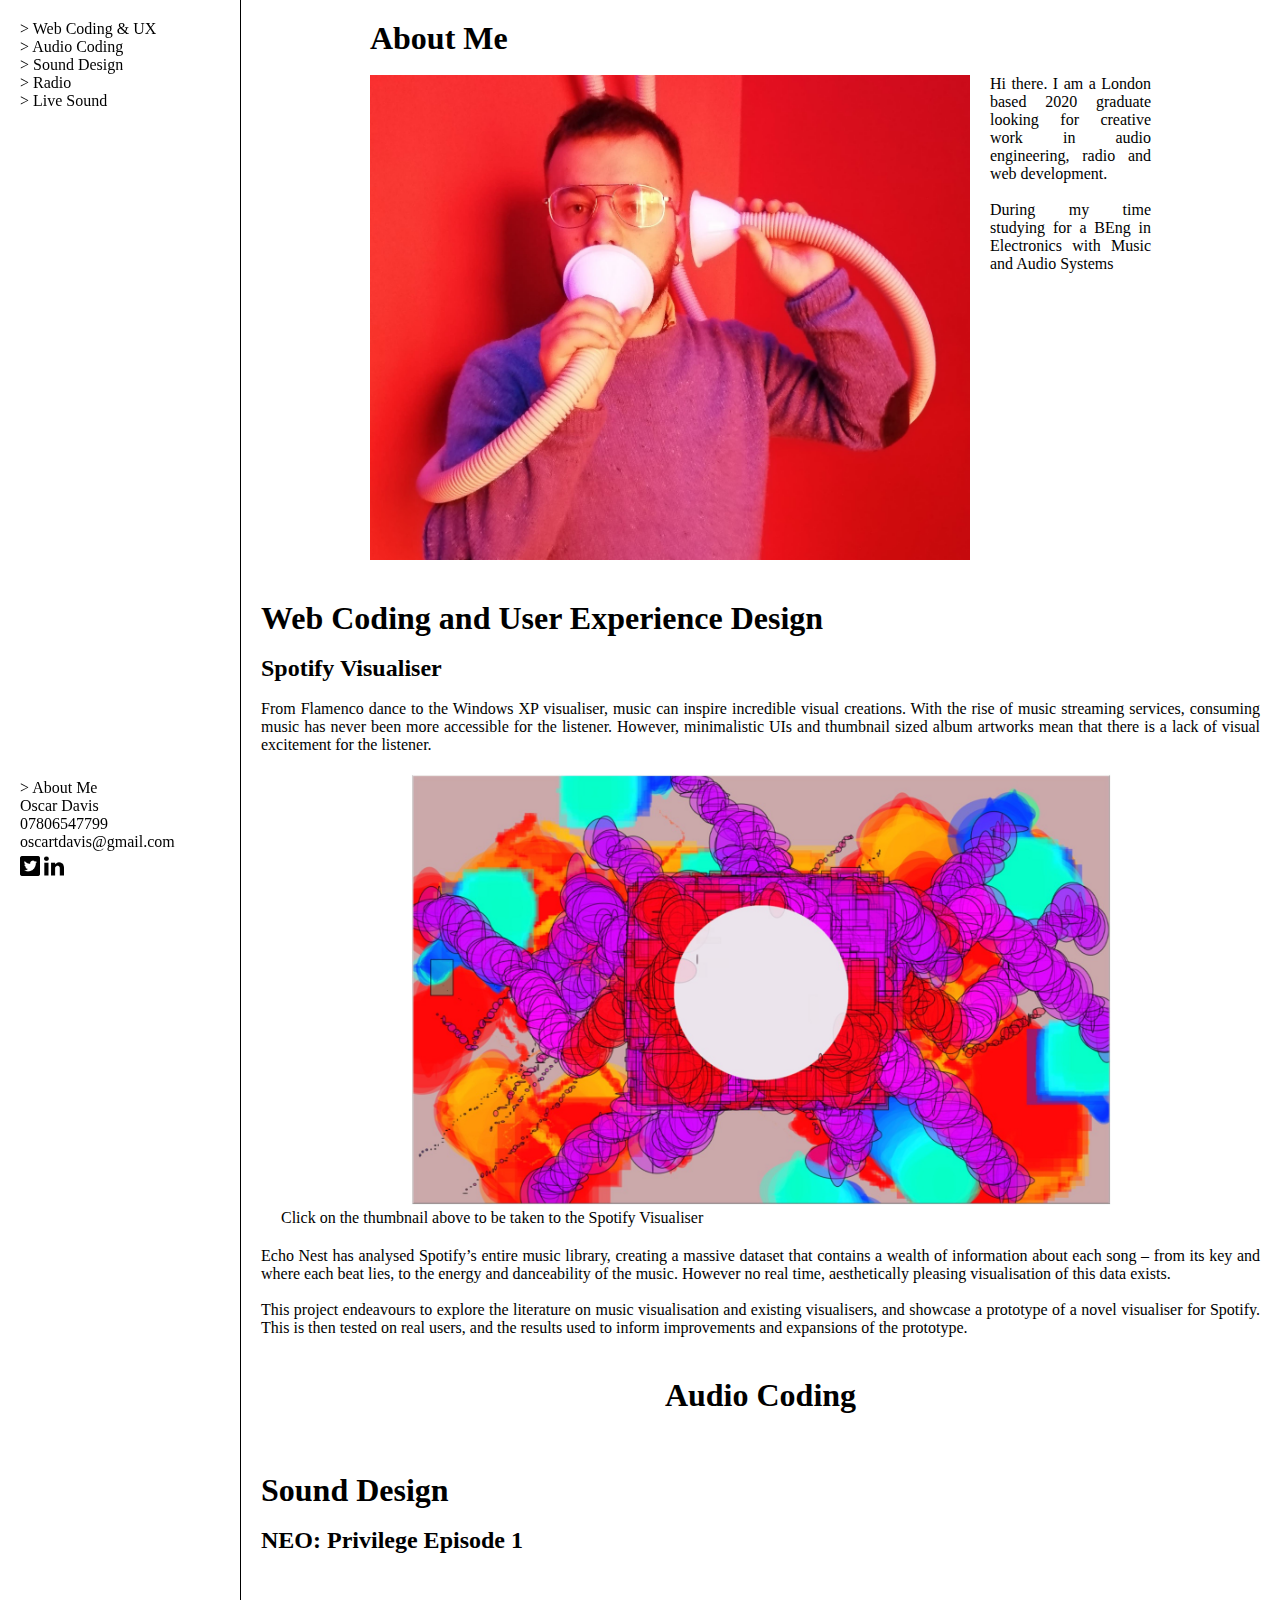
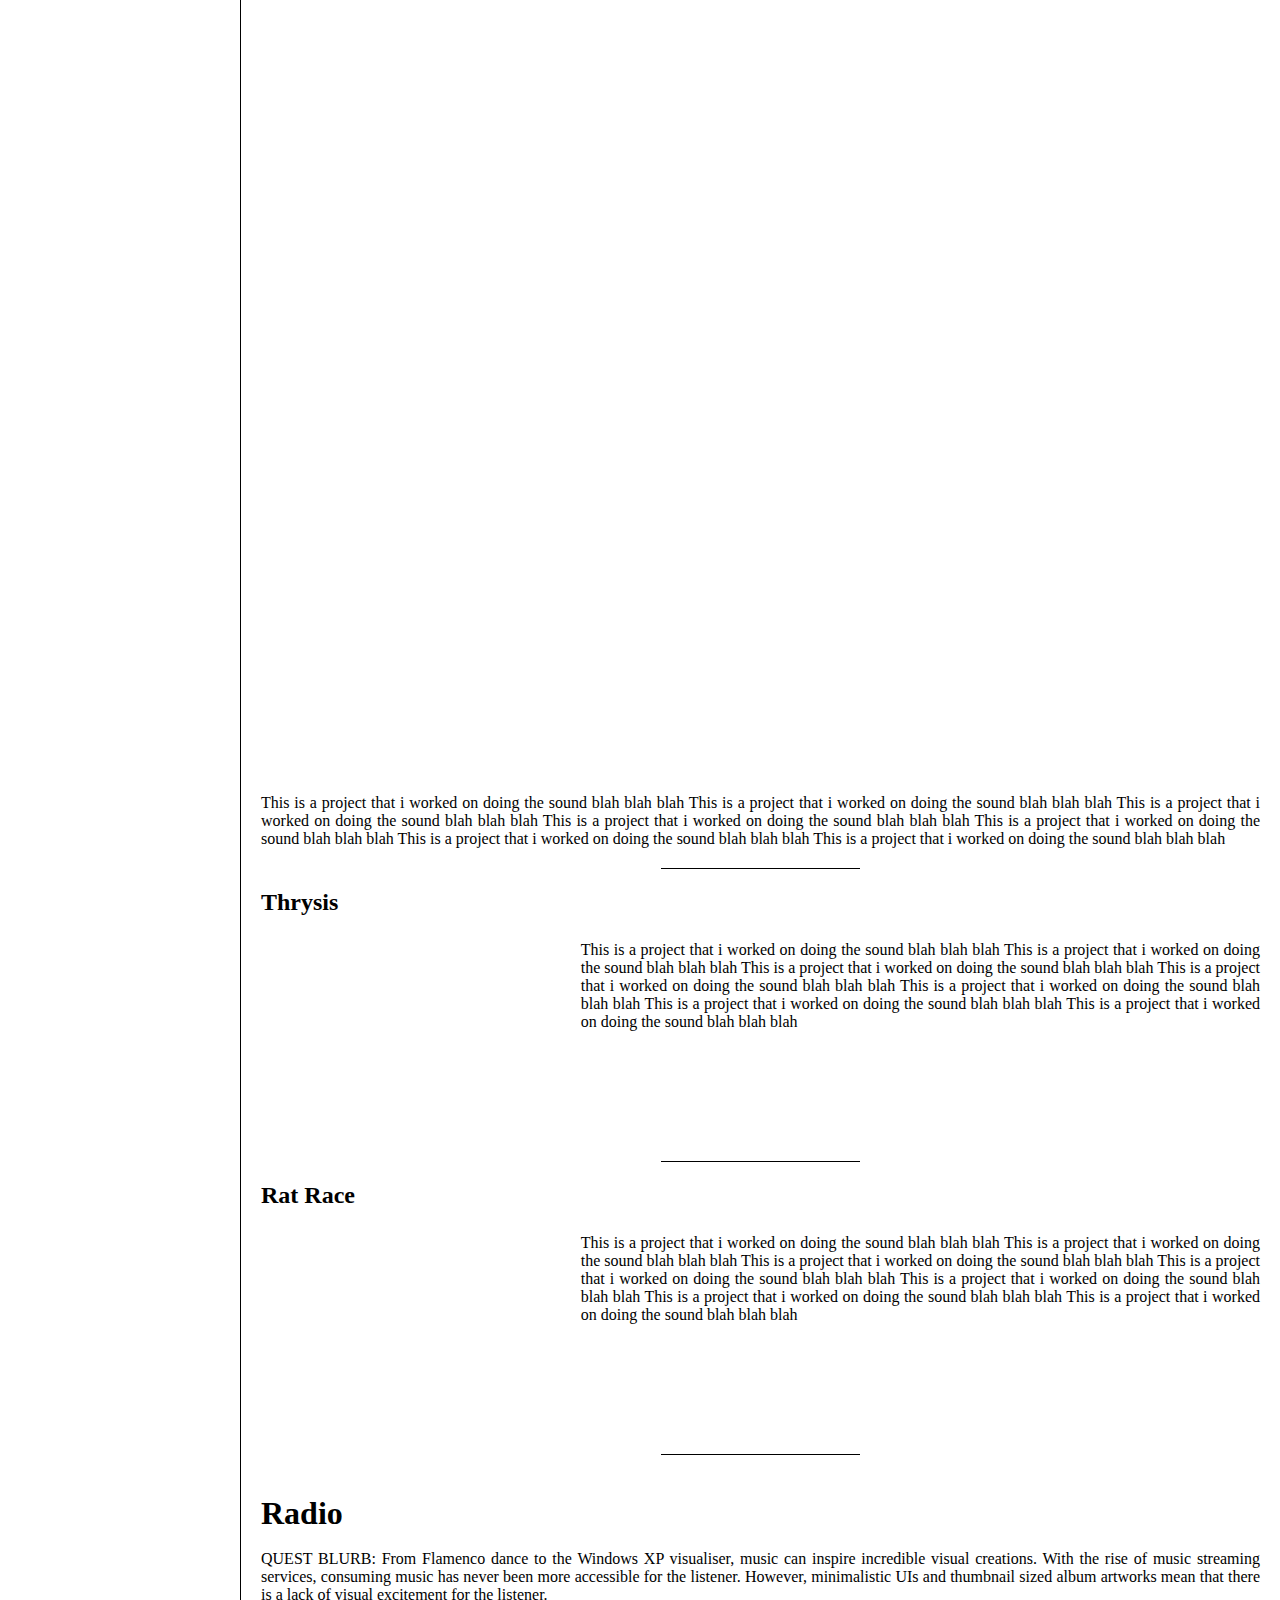
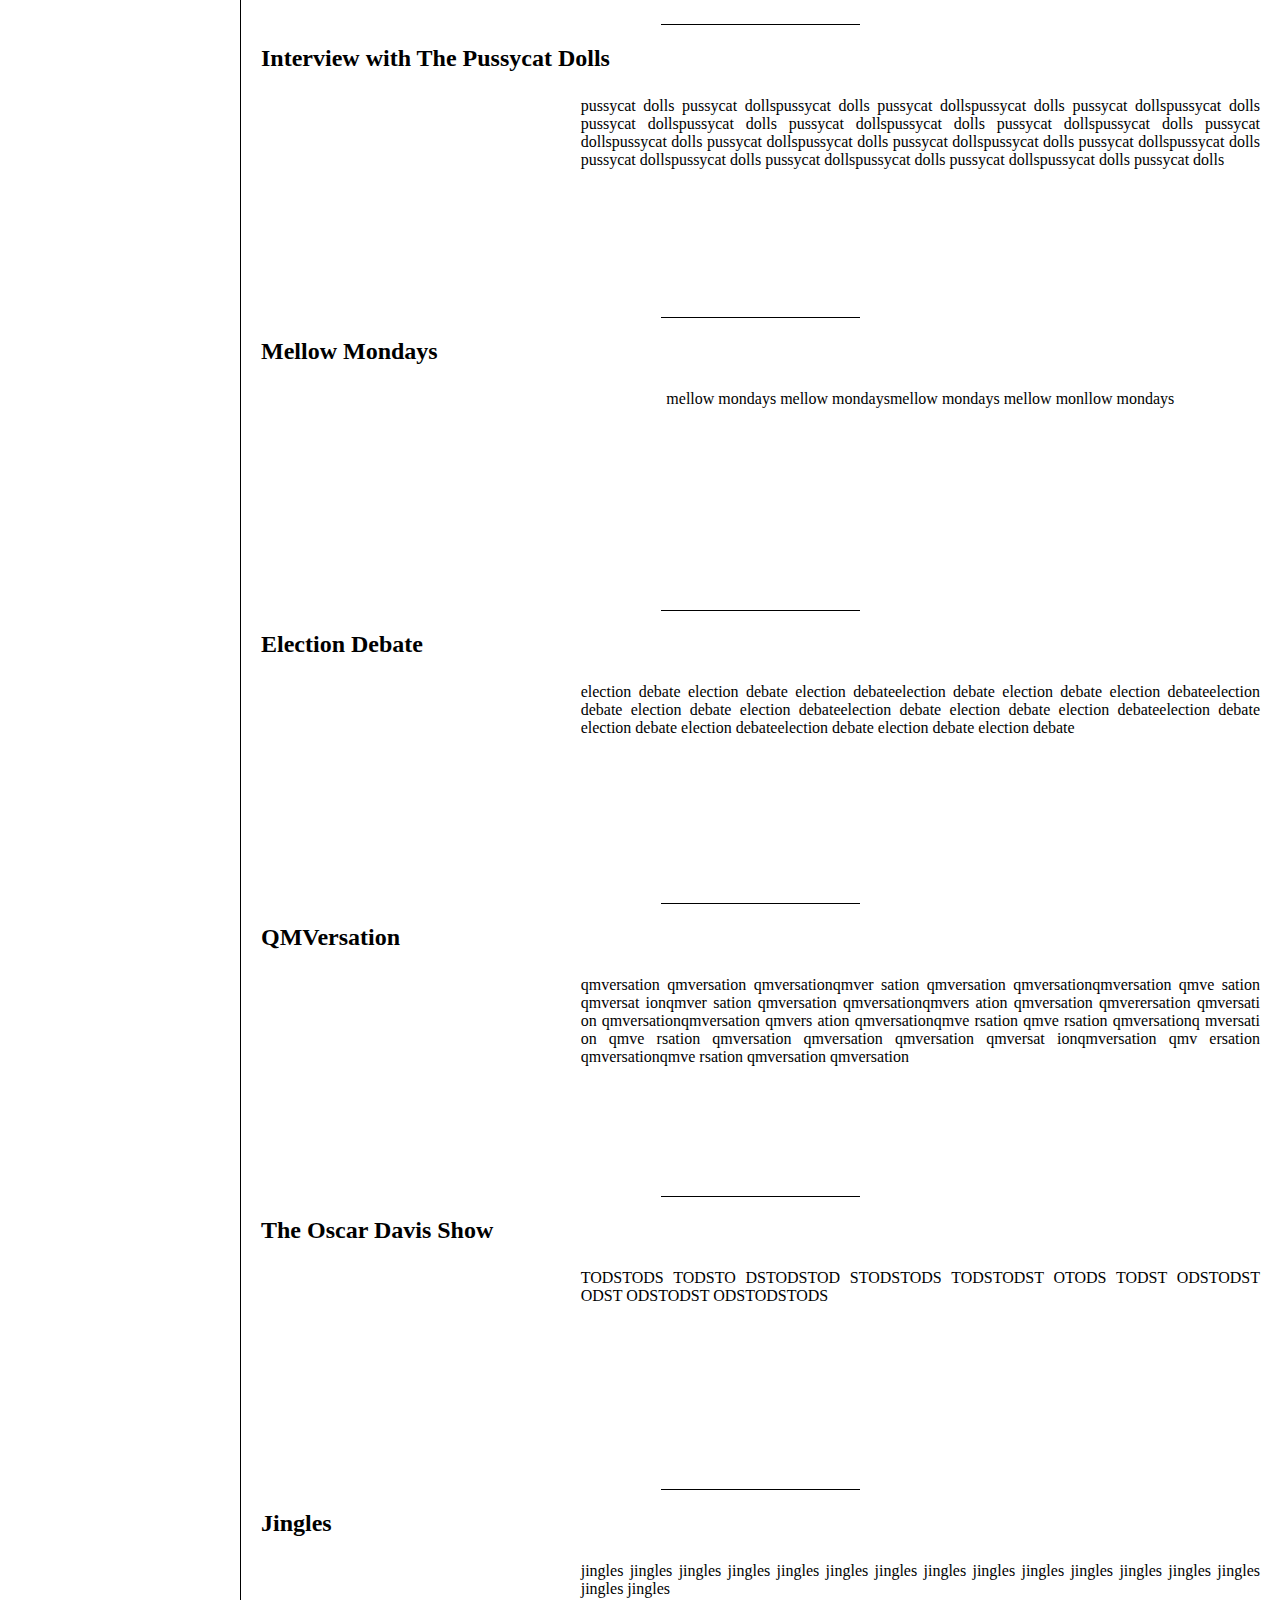
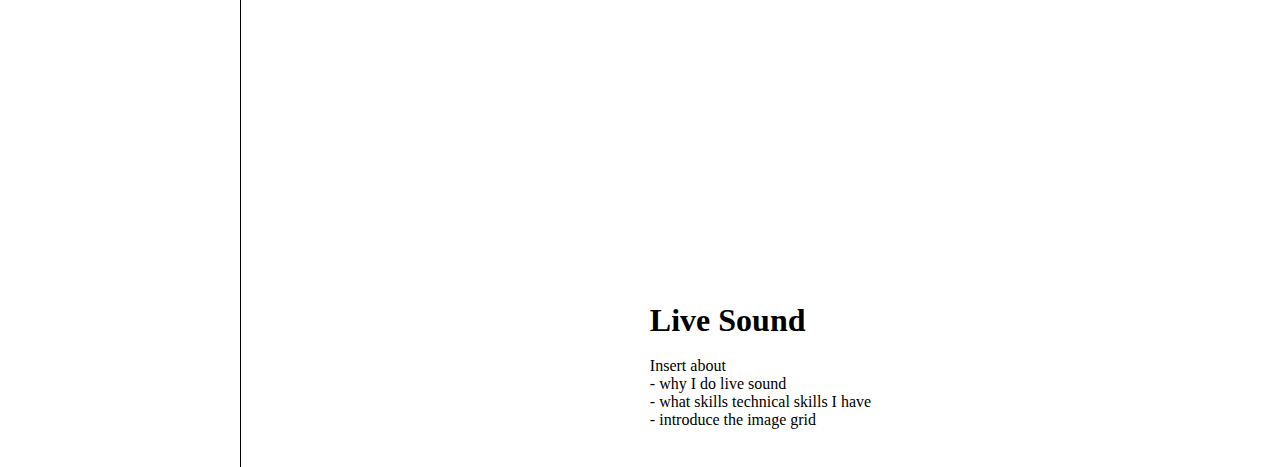
==== index.html @ bf57b262 "sound design page structure and links der" ====
<!DOCTYPE html>
<html>
    <head>
        <meta charset="utf-8">
        <title>oscardavis.co.uk</title>
        <link rel="stylesheet" href="index.css">
        <link rel="shortcut icon" type="image/png" href="resources/faceBW.png"/>
        <script src="index.js" type="module" charset="utf-8"></script>
        <script src="https://code.jquery.com/jquery-3.5.1.slim.min.js" integrity="sha256-4+XzXVhsDmqanXGHaHvgh1gMQKX40OUvDEBTu8JcmNs=" crossorigin="anonymous"></script>
    </head>
    <body>
      <div id="bodyGrid">
        <div id="menuContainer">
          <div id="menu">
              <a id="webLink" class="menuText" href="#web">> Web Coding & UX</a><br>
              <a id="audioLink" class="menuText" href="#audio">> Audio Coding<a><br>
              <a id="soundLink" class="menuText" href="#sound">> Sound Design</a><br>
              <a id="radioLink" class="menuText" href="#radio">> Radio</a><br>
              <a id="liveLink" class="menuText" href="#live">> Live Sound</a><br>
          </div>
          <div id="footer">
            <a id="aboutLink" class="menuText" href="#about">> About Me<a><br>
            <p>Oscar Davis</p>
            <p>07806547799</p>
            <p>oscartdavis@gmail.com</p>
            <a href="https://twitter.com/_ogmog" target="_blank"><img class="logo" src="/resources/companyLogo/twitter.png" width="20px"></a>
            <a href="https://www.linkedin.com/in/oscar-davis-9b4aa167" target="_blank"><img class="logo" src="/resources/companyLogo/linkedin.png" width="20px"></a>
          </div>
        </div>
        <div id="pageGrid">
          <div id="about" class="content">
            <h3>About Me</h3><br>
              <img src="/resources/pictureOfMe.jpg" title="A photo of Oscar" alt="a photo of Oscar" id="mePic" class="contentPic" width="600px">
              <p>Hi there. I am a London based 2020 graduate looking for creative work in audio engineering, radio and web development.</p><br>
              <p>During my time studying for a BEng in Electronics with Music and Audio Systems </p>
          </div>
          <div id="web" class="content"></p>
            <h3 class="heading">Web Coding and User Experience Design</h3><br>
            <h2 class="heading">Spotify Visualiser</h2><br>
            <p>
              From Flamenco dance to the Windows XP visualiser, music can inspire incredible visual creations. With the rise of music streaming services, consuming music has never been more accessible for the listener. However, minimalistic UIs and thumbnail sized album artworks mean that there is a lack of visual excitement for the listener.
            </p>
              <div class="picContainer">
                <a href="http://spotvis.herokuapp.com/"><img src="/resources/spotify/movingColours.jpg" alt="" width="700"></a>
                <br>
                <p>Click on the thumbnail above to be taken to the Spotify Visualiser</p>
              </div>
            <p>
              Echo Nest has analysed Spotify’s entire music library, creating a massive dataset that contains a wealth of information about each song – from its key and where each beat lies, to the energy and danceability of the music.  However no real time, aesthetically pleasing visualisation of this data exists.
              <br>
              <br>
              This project endeavours to explore the literature on music visualisation and existing visualisers, and showcase a prototype of a novel visualiser for Spotify. This is then tested on real users, and the results used to inform improvements and expansions of the prototype.
            </p>
          </div>
          <div id="audio" class="content"></p>
            <h3 class="heading">Audio Coding</h3><br>
          </div>
          <div id="sound" class="content"></p>
              <h3 class="heading">Sound Design</h3><br>
              <div class="soundGrid">
              <h2>NEO: Privilege Episode 1</h2><br>
              <iframe class="youtube span2" width="100%" src="https://www.youtube.com/embed/lxoxSGRCQzE?controls=0" frameborder="0" allow="accelerometer; autoplay; encrypted-media; gyroscope; picture-in-picture" allowfullscreen></iframe>
              <p class="span2">This is a project that i worked on doing the sound blah blah blah This is a project that i worked on doing the sound blah blah blah This is a project that i worked on doing the sound blah blah blah This is a project that i worked on doing the sound blah blah blah This is a project that i worked on doing the sound blah blah blah This is a project that i worked on doing the sound blah blah blah This is a project that i worked on doing the sound blah blah blah </p>
              <hr class="span2">
                <h2 class="span2">Thrysis</h2>
                <iframe width="100%" height="300" scrolling="no" frameborder="no" allow="autoplay" src="https://w.soundcloud.com/player/?url=https%3A//api.soundcloud.com/tracks/590538084&color=%23201b1b&auto_play=false&hide_related=false&show_comments=true&show_user=true&show_reposts=false&show_teaser=true&visual=true"></iframe>
                <p>This is a project that i worked on doing the sound blah blah blah This is a project that i worked on doing the sound blah blah blah This is a project that i worked on doing the sound blah blah blah This is a project that i worked on doing the sound blah blah blah This is a project that i worked on doing the sound blah blah blah This is a project that i worked on doing the sound blah blah blah This is a project that i worked on doing the sound blah blah blah </p>
                <hr class="span2">
                <h2 class="span2">Rat Race</h2>
                <iframe width="100%" height="300" scrolling="no" frameborder="no" allow="autoplay" src="https://w.soundcloud.com/player/?url=https%3A//api.soundcloud.com/tracks/726263074&color=%23201b1b&auto_play=false&hide_related=false&show_comments=true&show_user=true&show_reposts=false&show_teaser=true&visual=true"></iframe>
                <p>This is a project that i worked on doing the sound blah blah blah This is a project that i worked on doing the sound blah blah blah This is a project that i worked on doing the sound blah blah blah This is a project that i worked on doing the sound blah blah blah This is a project that i worked on doing the sound blah blah blah This is a project that i worked on doing the sound blah blah blah This is a project that i worked on doing the sound blah blah blah </p>
                <hr class="span2">
              </div>
          </div>
          <div id="radio" class="content"></p>
            <h3 class="heading">Radio</h3><br>
            <div class="radioGrid">
              <p class="span2">QUEST BLURB: From Flamenco dance to the Windows XP visualiser, music can inspire incredible visual creations. With the rise of music streaming services, consuming music has never been more accessible for the listener. However, minimalistic UIs and thumbnail sized album artworks mean that there is a lack of visual excitement for the listener.</p>
              <hr class="span2">
              <h2 class="span2">Interview with The Pussycat Dolls</h2>
                <iframe width="100%" height="300" scrolling="no" frameborder="no" allow="autoplay" src="https://w.soundcloud.com/player/?url=https%3A//api.soundcloud.com/tracks/766887373&color=%23201b1b&hide_related=true&show_comments=false&show_user=true&show_reposts=false&show_teaser=false&visual=true"></iframe>
                <p>pussycat dolls pussycat dollspussycat dolls pussycat dollspussycat dolls pussycat dollspussycat dolls pussycat dollspussycat dolls pussycat dollspussycat dolls pussycat dollspussycat dolls pussycat dollspussycat dolls pussycat dollspussycat dolls pussycat dollspussycat dolls pussycat dollspussycat dolls pussycat dollspussycat dolls pussycat dollspussycat dolls pussycat dollspussycat dolls pussycat dolls</p>
                <hr class="span2">
              <h2 class="span2">Mellow Mondays</h2>
                <iframe width="100%"  src="https://www.mixcloud.com/widget/iframe/?light=1&feed=%2Fogmog%2Fmellow-mondays-episode-3-alegrias%2F" frameborder="0" ></iframe>
                <p>mellow mondays mellow mondaysmellow mondays mellow monllow mondays</p>
                <hr class="span2">
              <h2 class="span2">Election Debate</h2>
                <iframe width="100%"  src="https://www.mixcloud.com/widget/iframe/?light=1&feed=%2Fogmog%2Fstudent-election-debate-041219%2F" frameborder="0" ></iframe>
                <p>election debate election debate election debateelection debate election debate election debateelection debate election debate election debateelection debate election debate election debateelection debate election debate election debateelection debate election debate election debate</p>
                <hr class="span2">
              <h2 class="span2">QMVersation</h2>
                <iframe src="https://open.spotify.com/embed-podcast/episode/2Lqz84UftRG4Z3lVnRrT8j" width="100%" height="200px" frameborder="0" allowtransparency="true" allow="encrypted-media"></iframe>
                <p>qmversation qmversation qmversationqmver sation qmversation qmversationqmversation qmve sation qmversat ionqmver sation qmversation qmversationqmvers ation qmversation qmverersation qmversati  on qmversationqmversation qmvers ation qmversationqmve rsation qmve rsation qmversationq mversati on qmve rsation qmversation qmversation qmversation qmversat ionqmversation qmv ersation qmversationqmve rsation qmversation qmversation</p>
                <hr class="span2">
              <h2 class="span2">The Oscar Davis Show</h2>
                <iframe width="100%" height="400" src="https://www.mixcloud.com/widget/iframe/?light=1&feed=%2Fogmog%2Fthe-oscar-davis-show-episode-1-011018%2F" frameborder="0" ></iframe>
                <p>TODSTODS TODSTO DSTODSTOD STODSTODS TODSTODST OTODS TODST ODSTODST ODST ODSTODST ODSTODSTODS</p>
                <hr class="span2">
              <h2 class="span2">Jingles</h2>
                <iframe width="100%" height="300" scrolling="no" frameborder="no" allow="autoplay" src="https://w.soundcloud.com/player/?url=https%3A//api.soundcloud.com/playlists/956255965&color=%23201b1b&auto_play=false&hide_related=false&show_comments=true&show_user=true&show_reposts=false&show_teaser=true&visual=true"></iframe>
                <p>jingles jingles jingles jingles jingles jingles jingles jingles jingles jingles jingles jingles jingles jingles jingles jingles</p>
            </div>
          </div>
          <div id="live" class="content"></p>
            <h3 class="heading">Live Sound</h3><br>
            <p>Insert about <br>- why I do live sound <br>- what skills technical skills I have <br>- introduce the image grid</p><br>
            <div id="imgGrid">
            </div>
          </div>
        </div>
      </div>
    </body>
</html>
---- index.css ----
/*   structural bits   */
*{
    margin: 0px auto;
    font-family: "Lucida Console", monaco;
}
html, body{
    scroll-behavior: smooth;
    transition: 5s;
}
#bodyGrid{
  display: grid;
  grid-template-columns: auto auto  ;
  grid-template-rows: auto;
}
#pageGrid{
  display: grid;
  grid-template-columns: auto;
  grid-template-rows: auto;
}
hr{
  width: 20%;
  background-color: #000000;
  border: 0 none;
  height: 1px;
}
h3{
  font-size: 24pt;
  font-weight:900;
}
h2{
  text-align: left !important;
  margin: 0px !important;
}
p{
  text-align: justify;
}
iframe{
  height: 100%;
}
.menuText{
  color: black;
  text-decoration: none;
}
.menuText:hover{
  color:white;
}
#menuContainer{
  width: 240px;
  grid-row: span 2;
  border-right-style: solid;
  border-width: 1px;
}
#menu{
  position: fixed;
  left: 0px !important;
  margin: 10px !important;
  padding: 10px !important;
}
#footer{
  position: fixed;
  left: 0px !important;
  bottom: 0px !important;
  margin: 10px !important;
  padding: 10px !important;
}
.youtube{
  min-height: 800px;
  margin-bottom: 20px;
}
.content{
  padding: 20px;
}
.aboutGrid{
  display: grid;
  grid-template-columns: auto auto;
  grid-template-rows: auto auto auto;
  grid-gap: 20px;
}
.radioGrid{
  display: grid;
  grid-template-columns: 30% auto;
  grid-template-rows: auto auto 32px 200px auto 32px 200px auto 32px 200px auto 32px 200px auto 32px 200px auto 32px 300px;
  grid-gap: 20px;
}
.soundGrid{
  display: grid;
  grid-template-columns: 30% auto;
  grid-template-rows: auto 800px auto auto 32px 200px auto 32px 200px auto;
  grid-gap: 20px;
}
.span2{
    grid-column: span 2;
}
.contentPic{
  float: left;
  padding-right: 20px;
}
#mePic{
  float: left;
}
#imgGrid{
  display: grid;
  grid-template-columns: auto auto auto;
  grid-template-rows: auto;
  grid-gap: 10px;
}
img{
  max-width: 100%;
}
img:hover{

}
.landscape{
  grid-column: span 2;
}
.portrait{
}
.logo{
  margin-top: 5px;
}
.picContainer{
  text-align: center;
  margin: 20px;
}
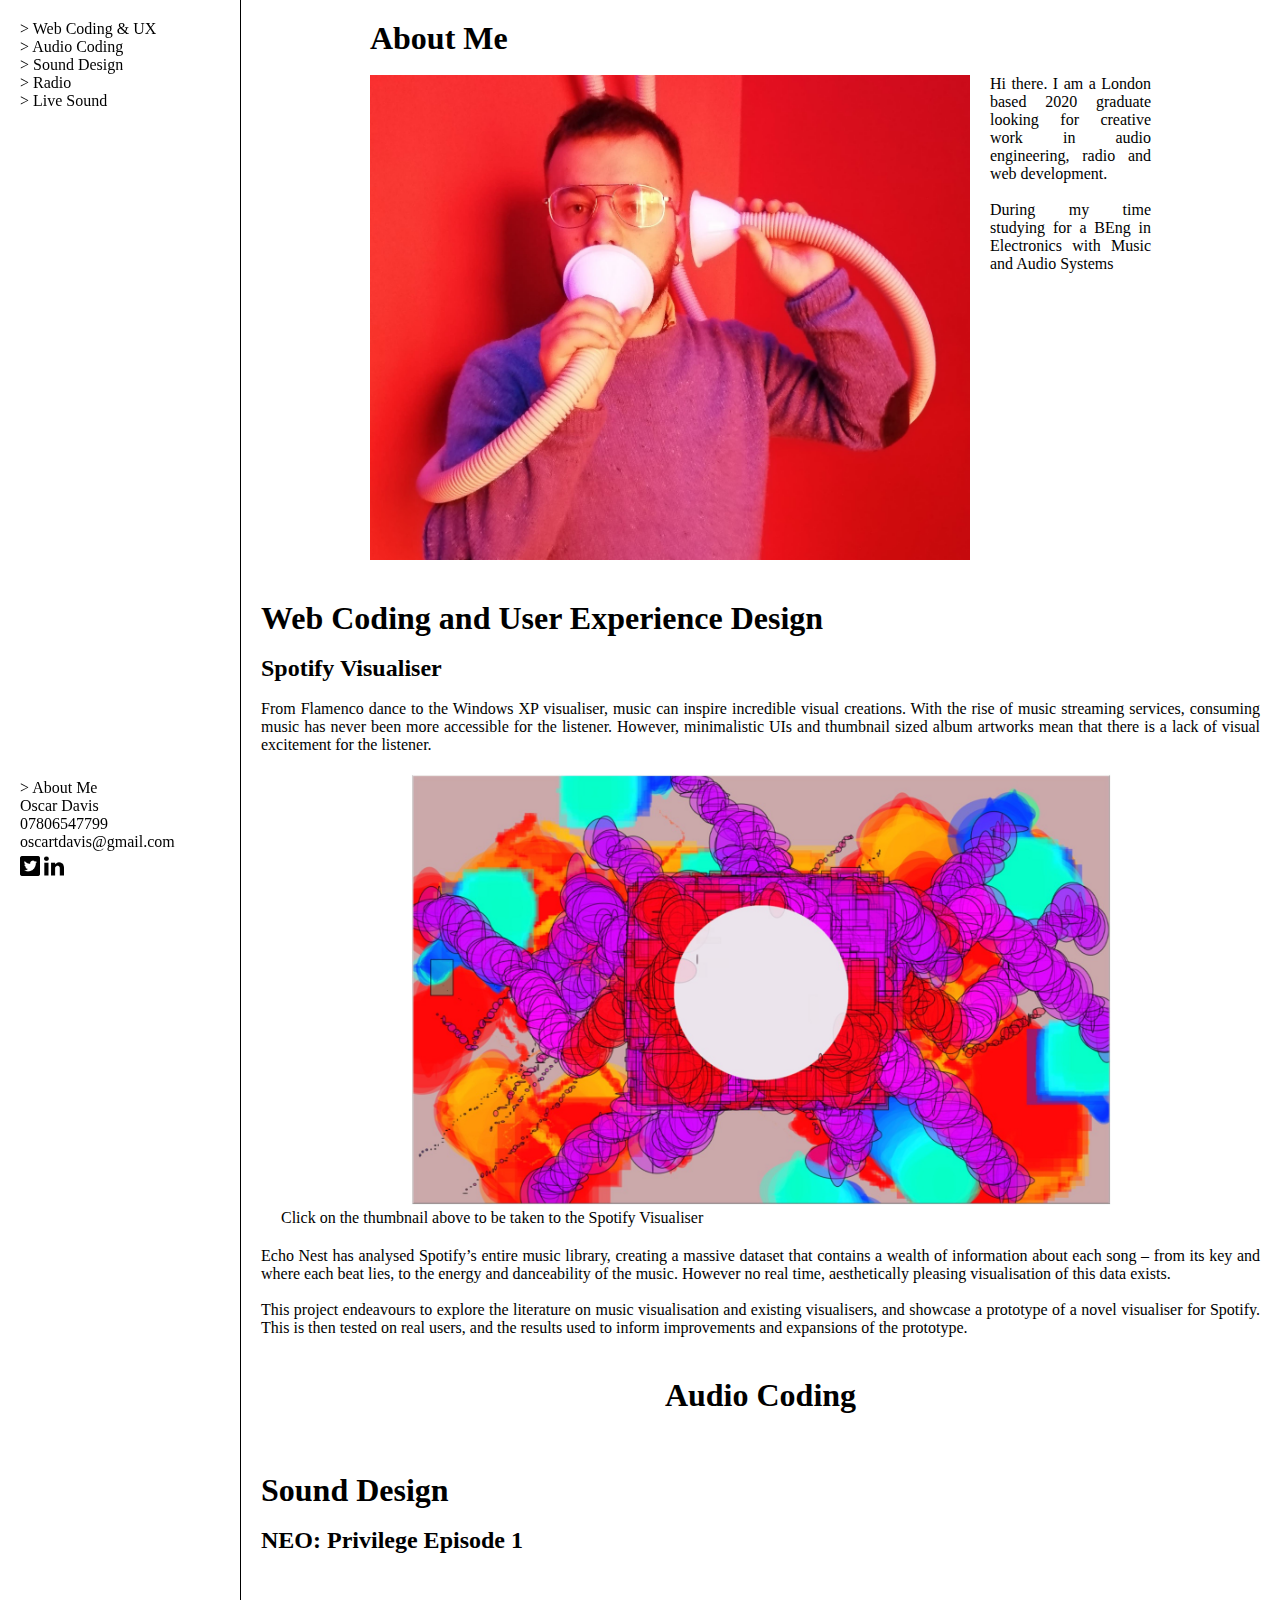
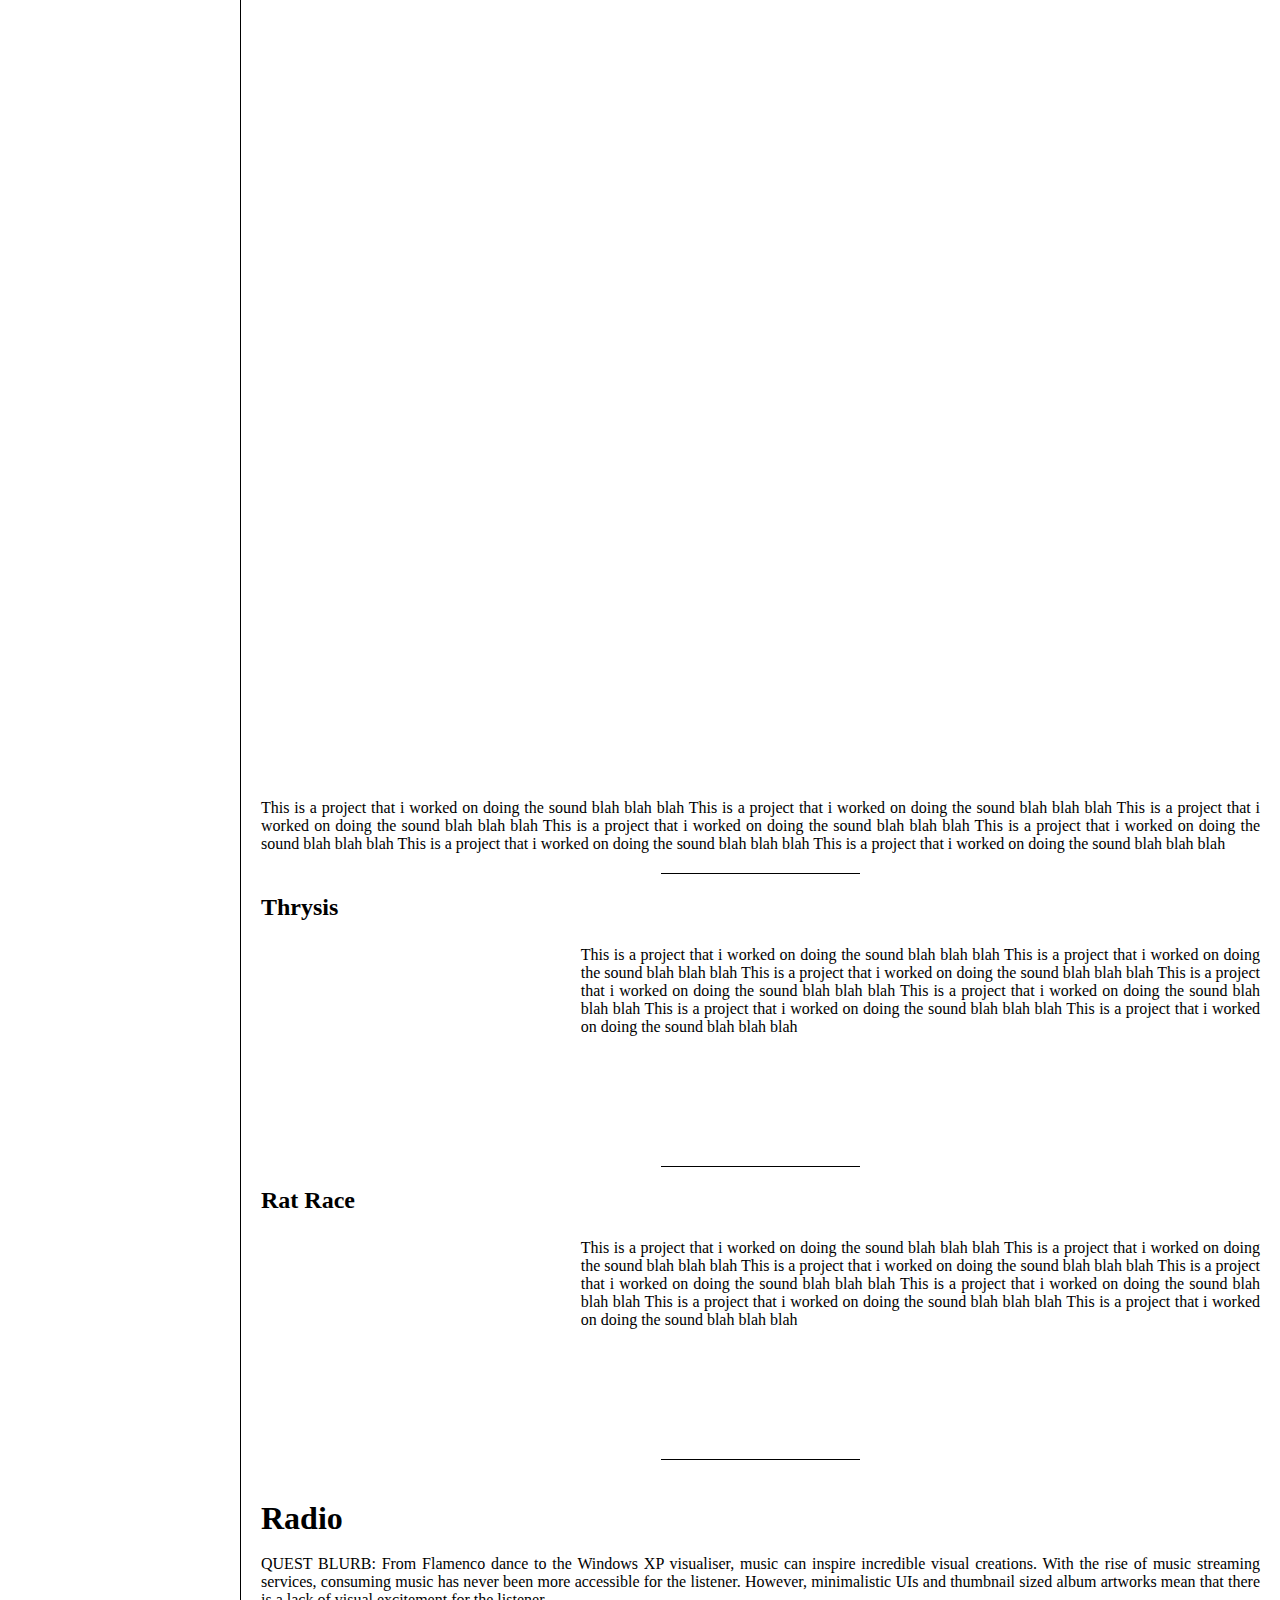
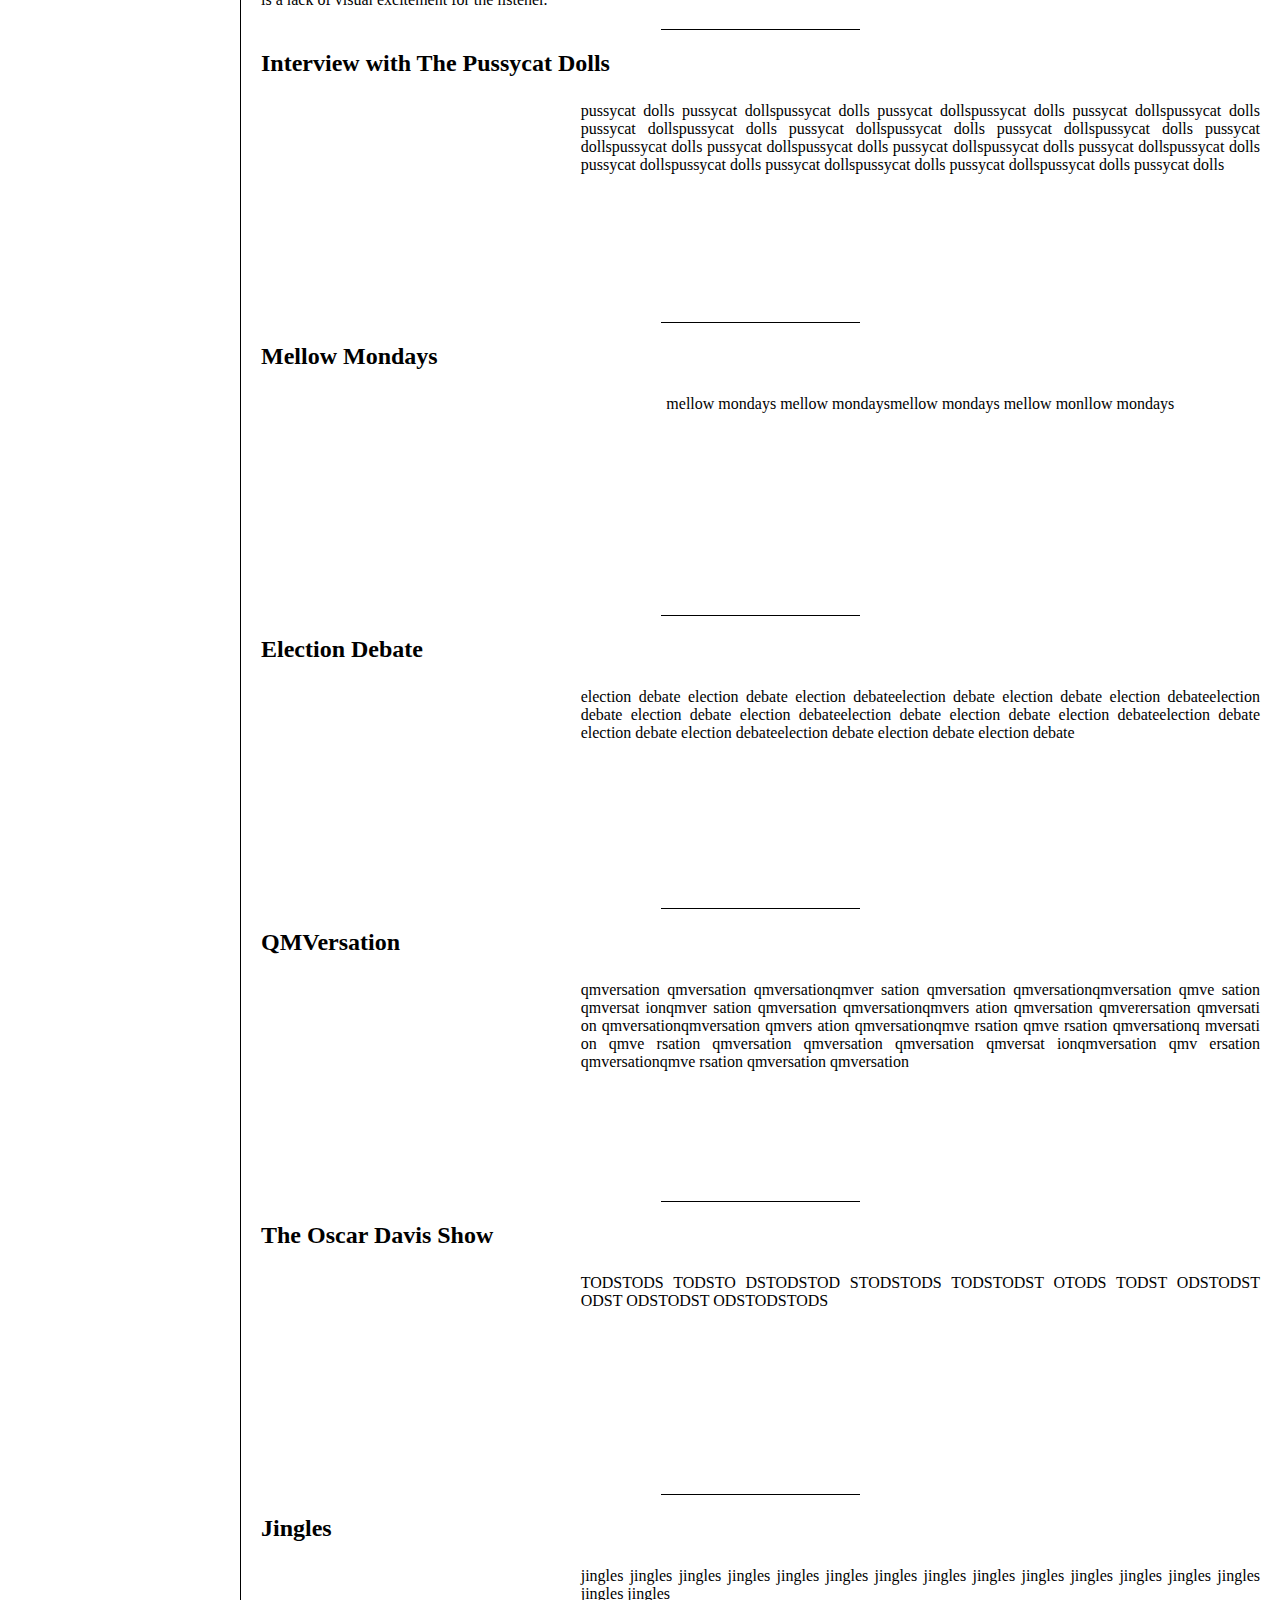
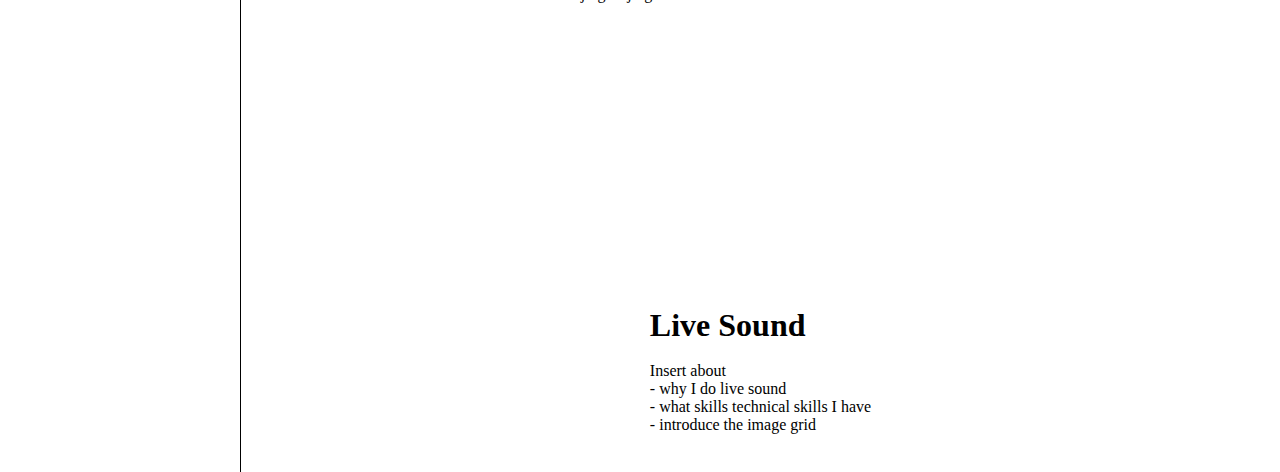
==== commit 8727950f: "attempt fix of deployment" ====
--- a/index.html
+++ b/index.html
@@ -2,7 +2,7 @@
 <html>
     <head>
         <meta charset="utf-8">
-        <title>oscardavis.co.uk</title>
+        <title>Oscar Davis</title>
         <link rel="stylesheet" href="index.css">
         <link rel="shortcut icon" type="image/png" href="resources/faceBW.png"/>
         <script src="index.js" type="module" charset="utf-8"></script>
@@ -58,7 +58,7 @@
           <div id="sound" class="content"></p>
               <h3 class="heading">Sound Design</h3><br>
               <div class="soundGrid">
-              <h2>NEO: Privilege Episode 1</h2><br>
+              <h2 class="span2">NEO: Privilege Episode 1</h2>
               <iframe class="youtube span2" width="100%" src="https://www.youtube.com/embed/lxoxSGRCQzE?controls=0" frameborder="0" allow="accelerometer; autoplay; encrypted-media; gyroscope; picture-in-picture" allowfullscreen></iframe>
               <p class="span2">This is a project that i worked on doing the sound blah blah blah This is a project that i worked on doing the sound blah blah blah This is a project that i worked on doing the sound blah blah blah This is a project that i worked on doing the sound blah blah blah This is a project that i worked on doing the sound blah blah blah This is a project that i worked on doing the sound blah blah blah This is a project that i worked on doing the sound blah blah blah </p>
               <hr class="span2">
--- a/index.css
+++ b/index.css
@@ -85,7 +85,7 @@
 .soundGrid{
   display: grid;
   grid-template-columns: 30% auto;
-  grid-template-rows: auto 800px auto auto 32px 200px auto 32px 200px auto;
+  grid-template-rows: 32px 800px auto auto 32px 200px auto 32px 200px auto;
   grid-gap: 20px;
 }
 .span2{
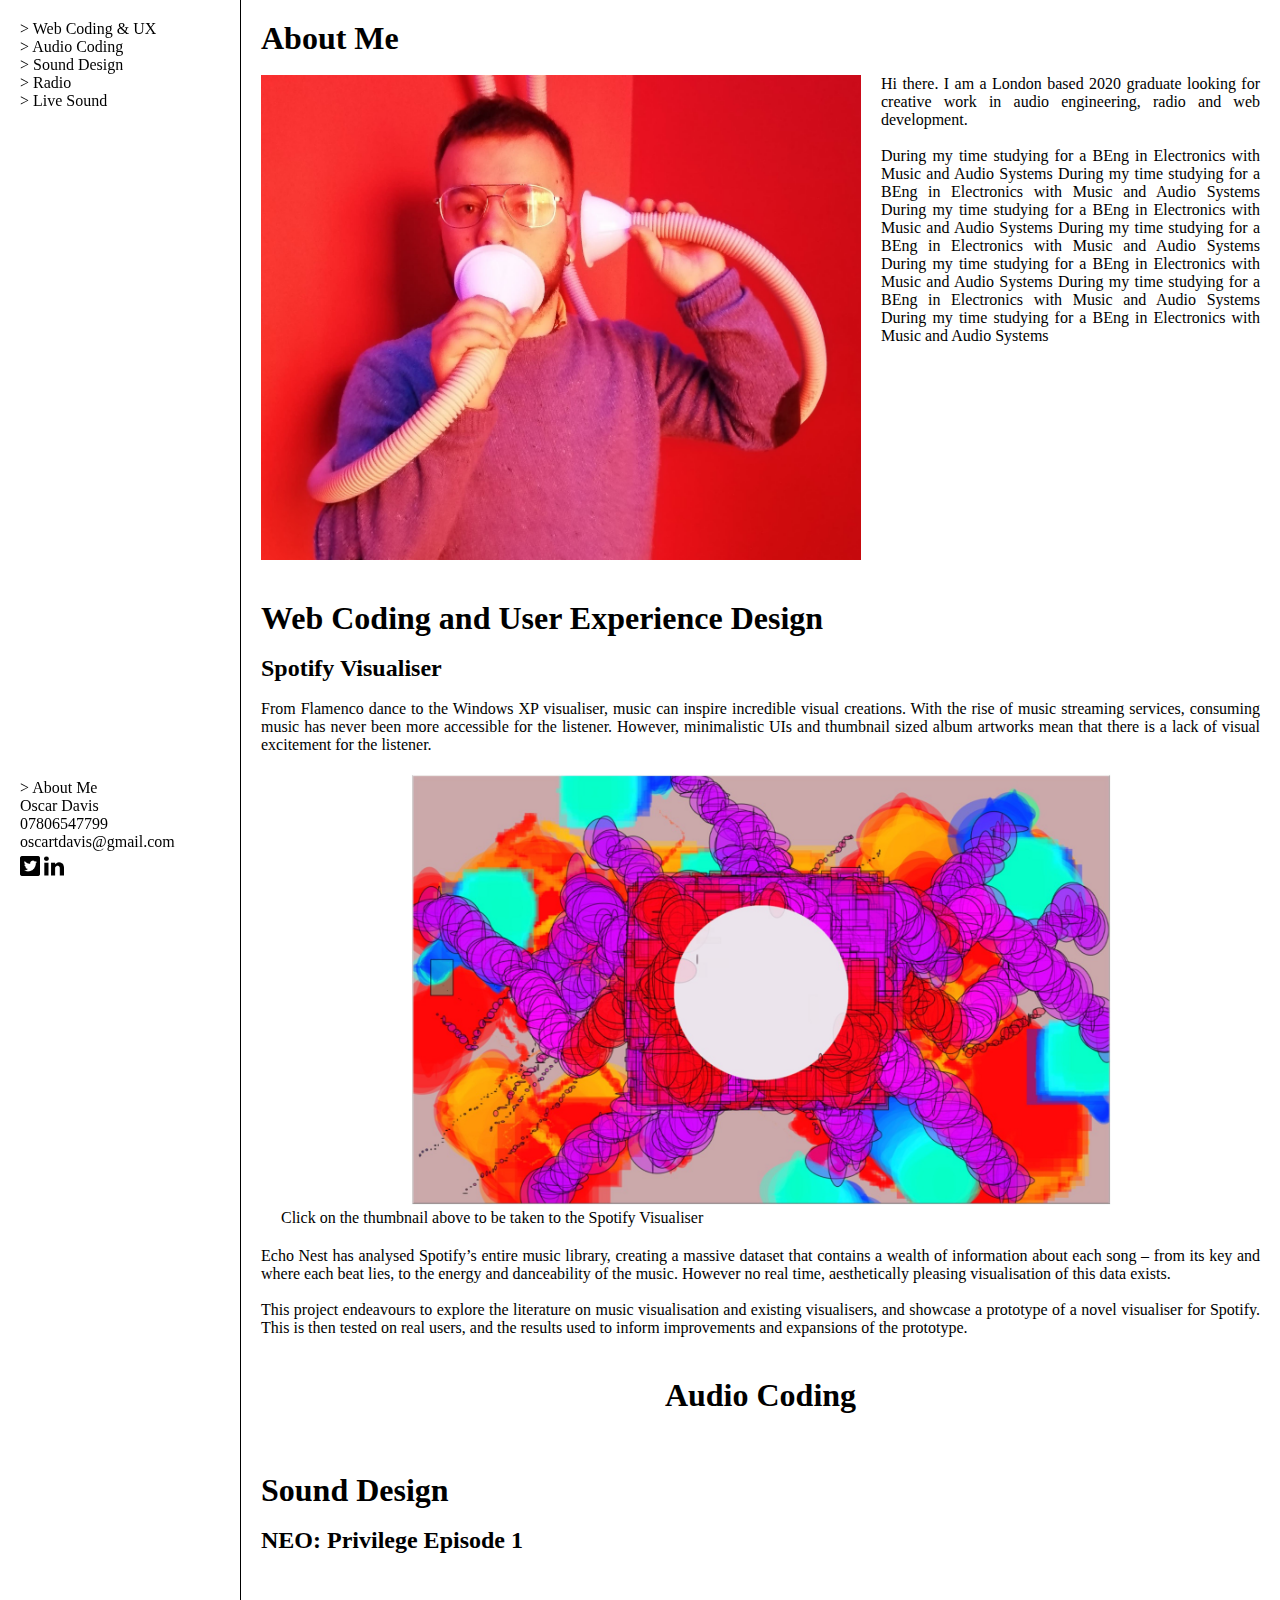
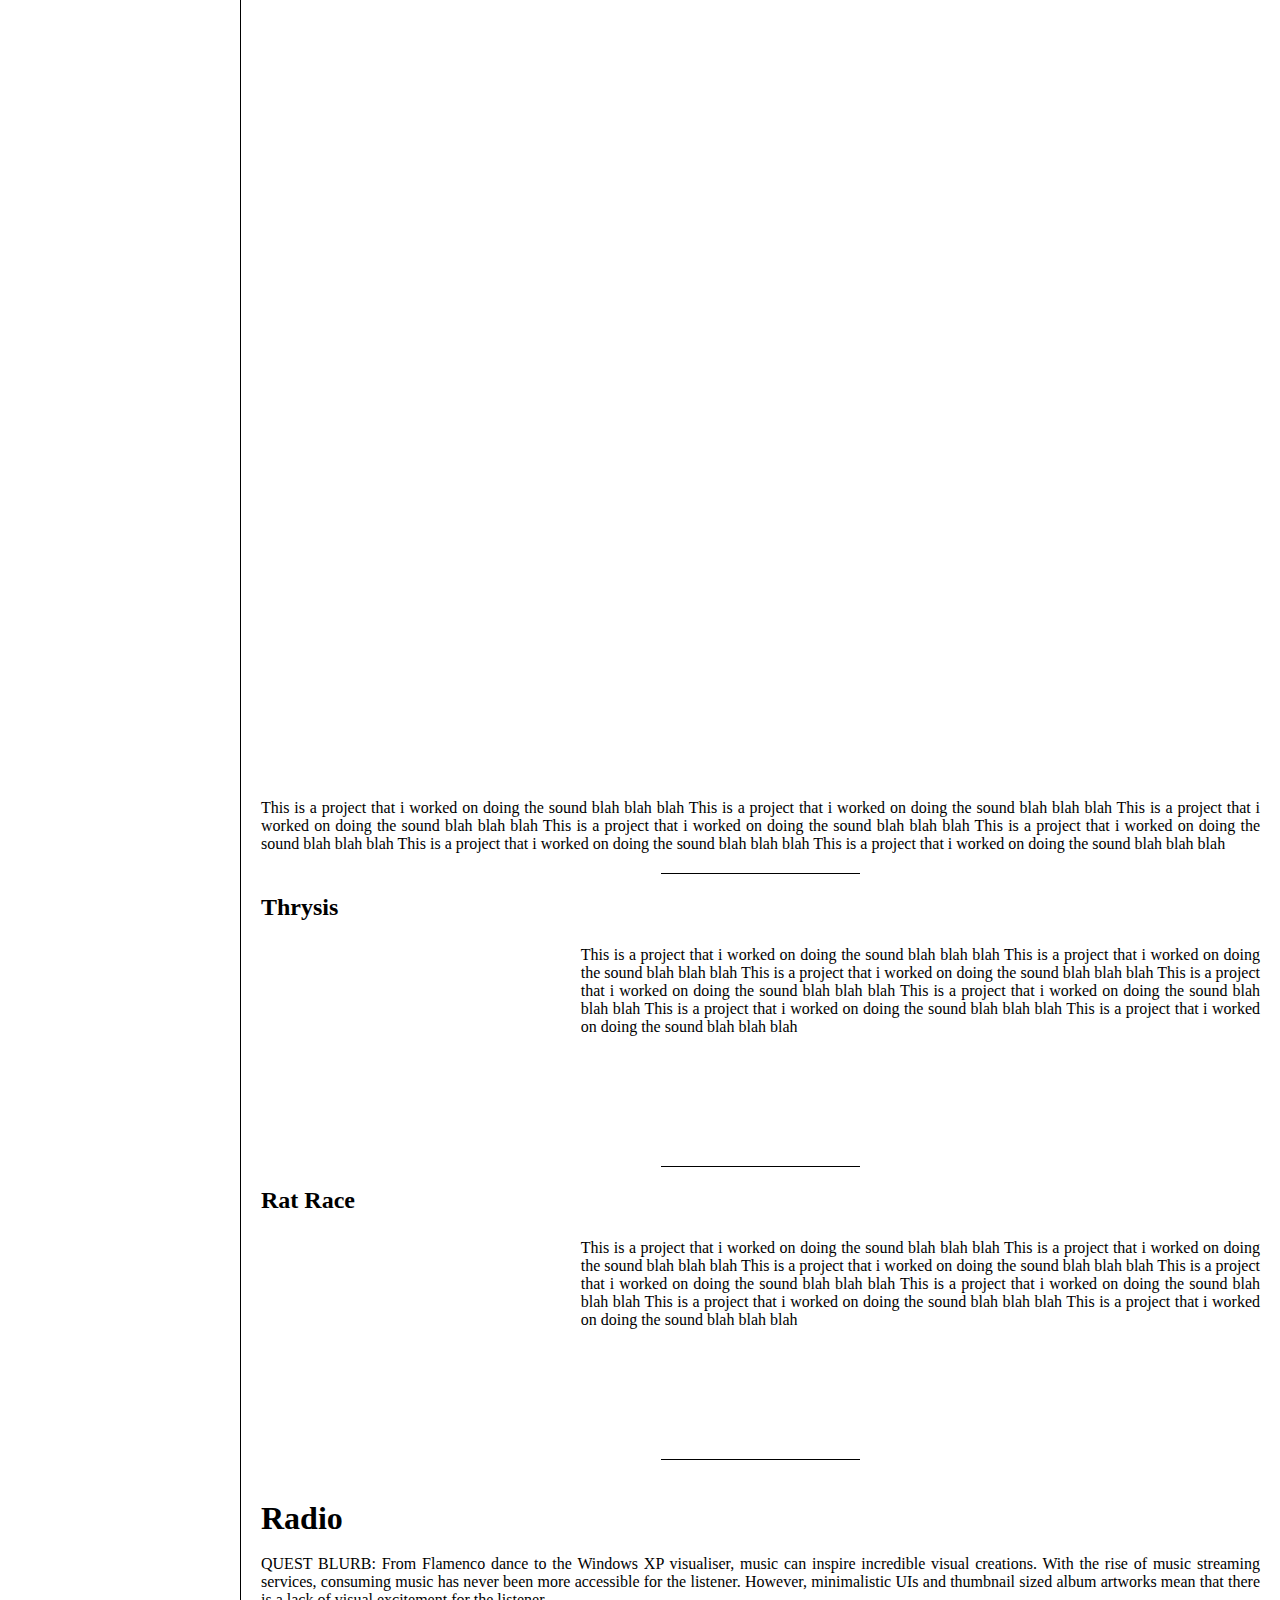
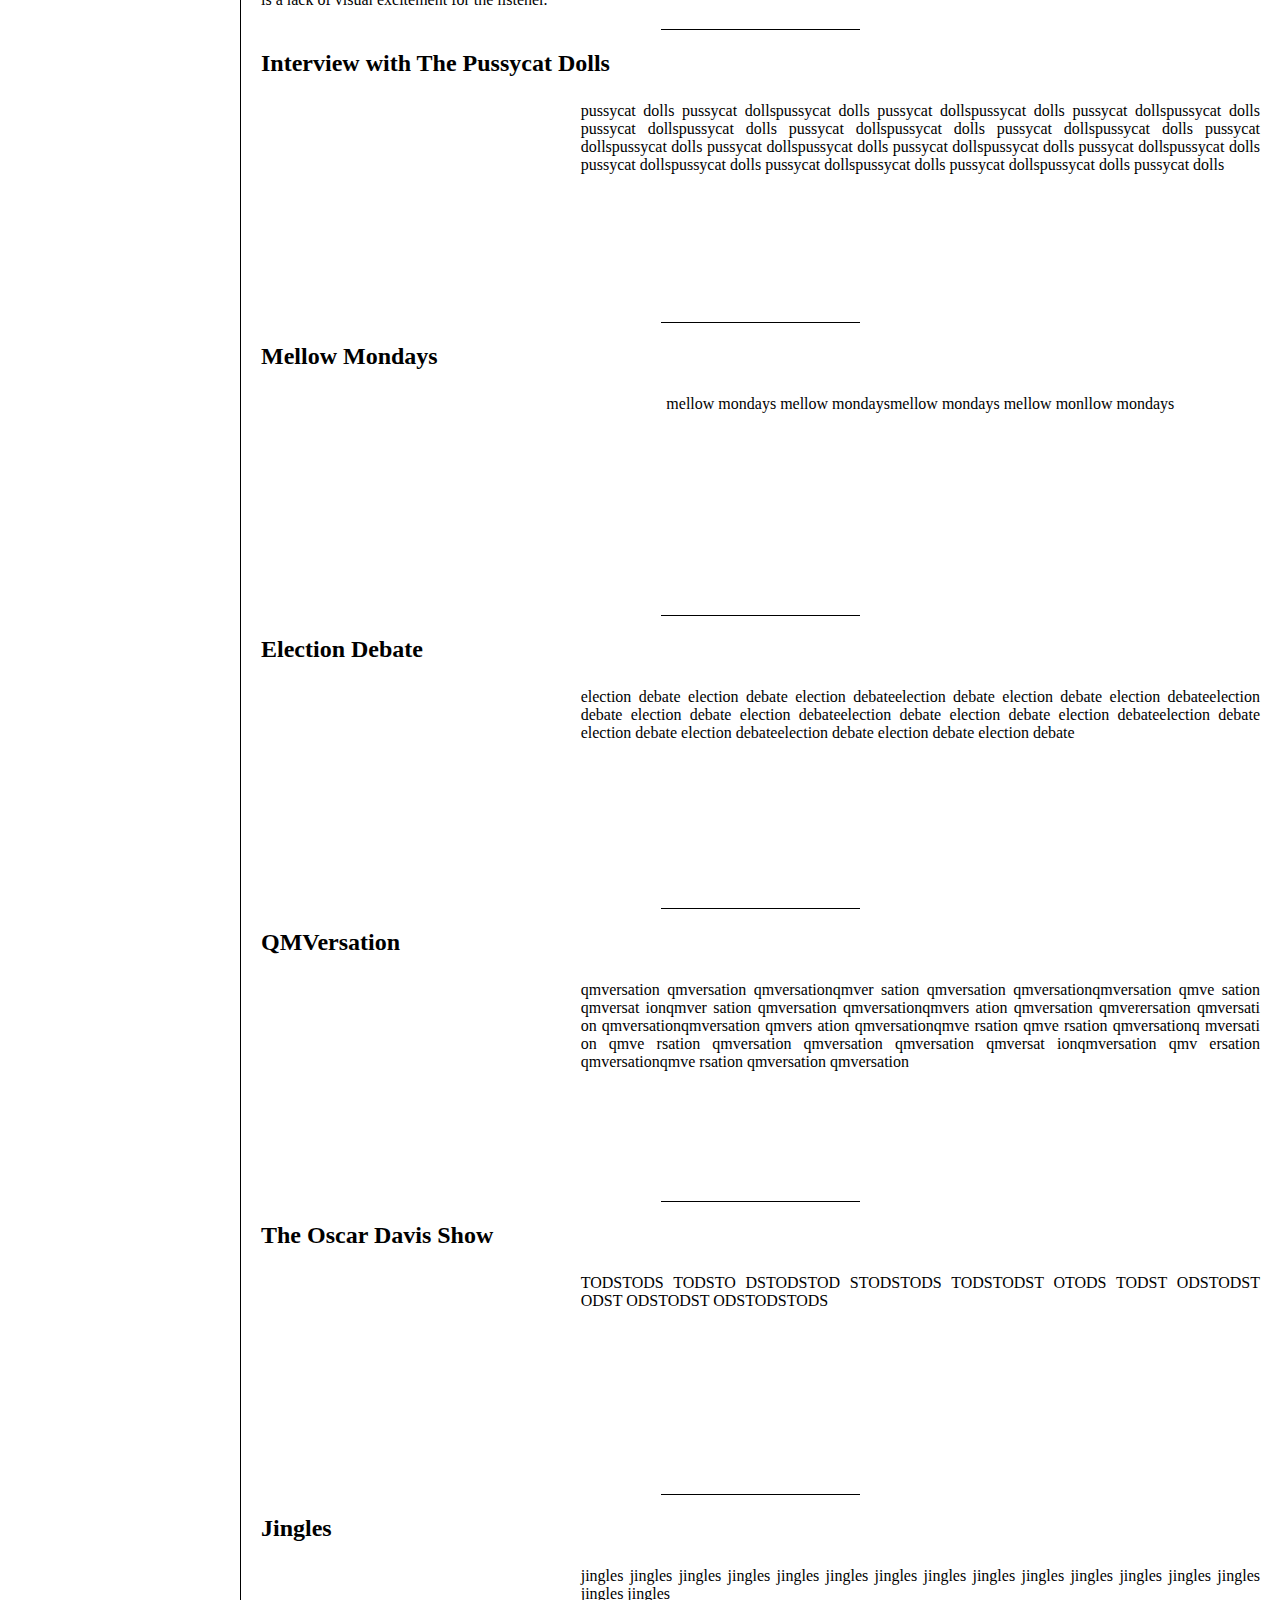
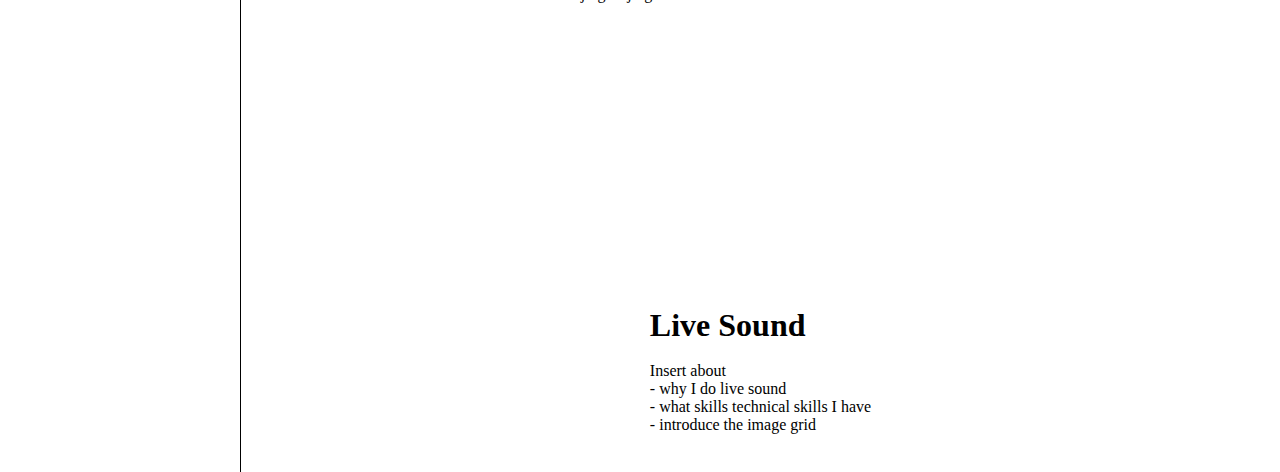
==== commit 5921e8d6: "sorted alignment of about page by adding extra text" ====
--- a/index.html
+++ b/index.html
@@ -32,7 +32,8 @@
             <h3>About Me</h3><br>
               <img src="/resources/pictureOfMe.jpg" title="A photo of Oscar" alt="a photo of Oscar" id="mePic" class="contentPic" width="600px">
               <p>Hi there. I am a London based 2020 graduate looking for creative work in audio engineering, radio and web development.</p><br>
-              <p>During my time studying for a BEng in Electronics with Music and Audio Systems </p>
+              <p>During my time studying for a BEng in Electronics with Music and Audio Systems During my time studying for a BEng in Electronics with Music and Audio Systems During my time studying for a BEng in Electronics with Music and Audio Systems During my time studying for a BEng in Electronics with Music and Audio Systems During my time studying for a BEng in Electronics with Music and Audio Systems During my time studying for a BEng in Electronics with Music and Audio Systems During my time studying for a BEng in Electronics with Music and Audio Systems </p>
+
           </div>
           <div id="web" class="content"></p>
             <h3 class="heading">Web Coding and User Experience Design</h3><br>
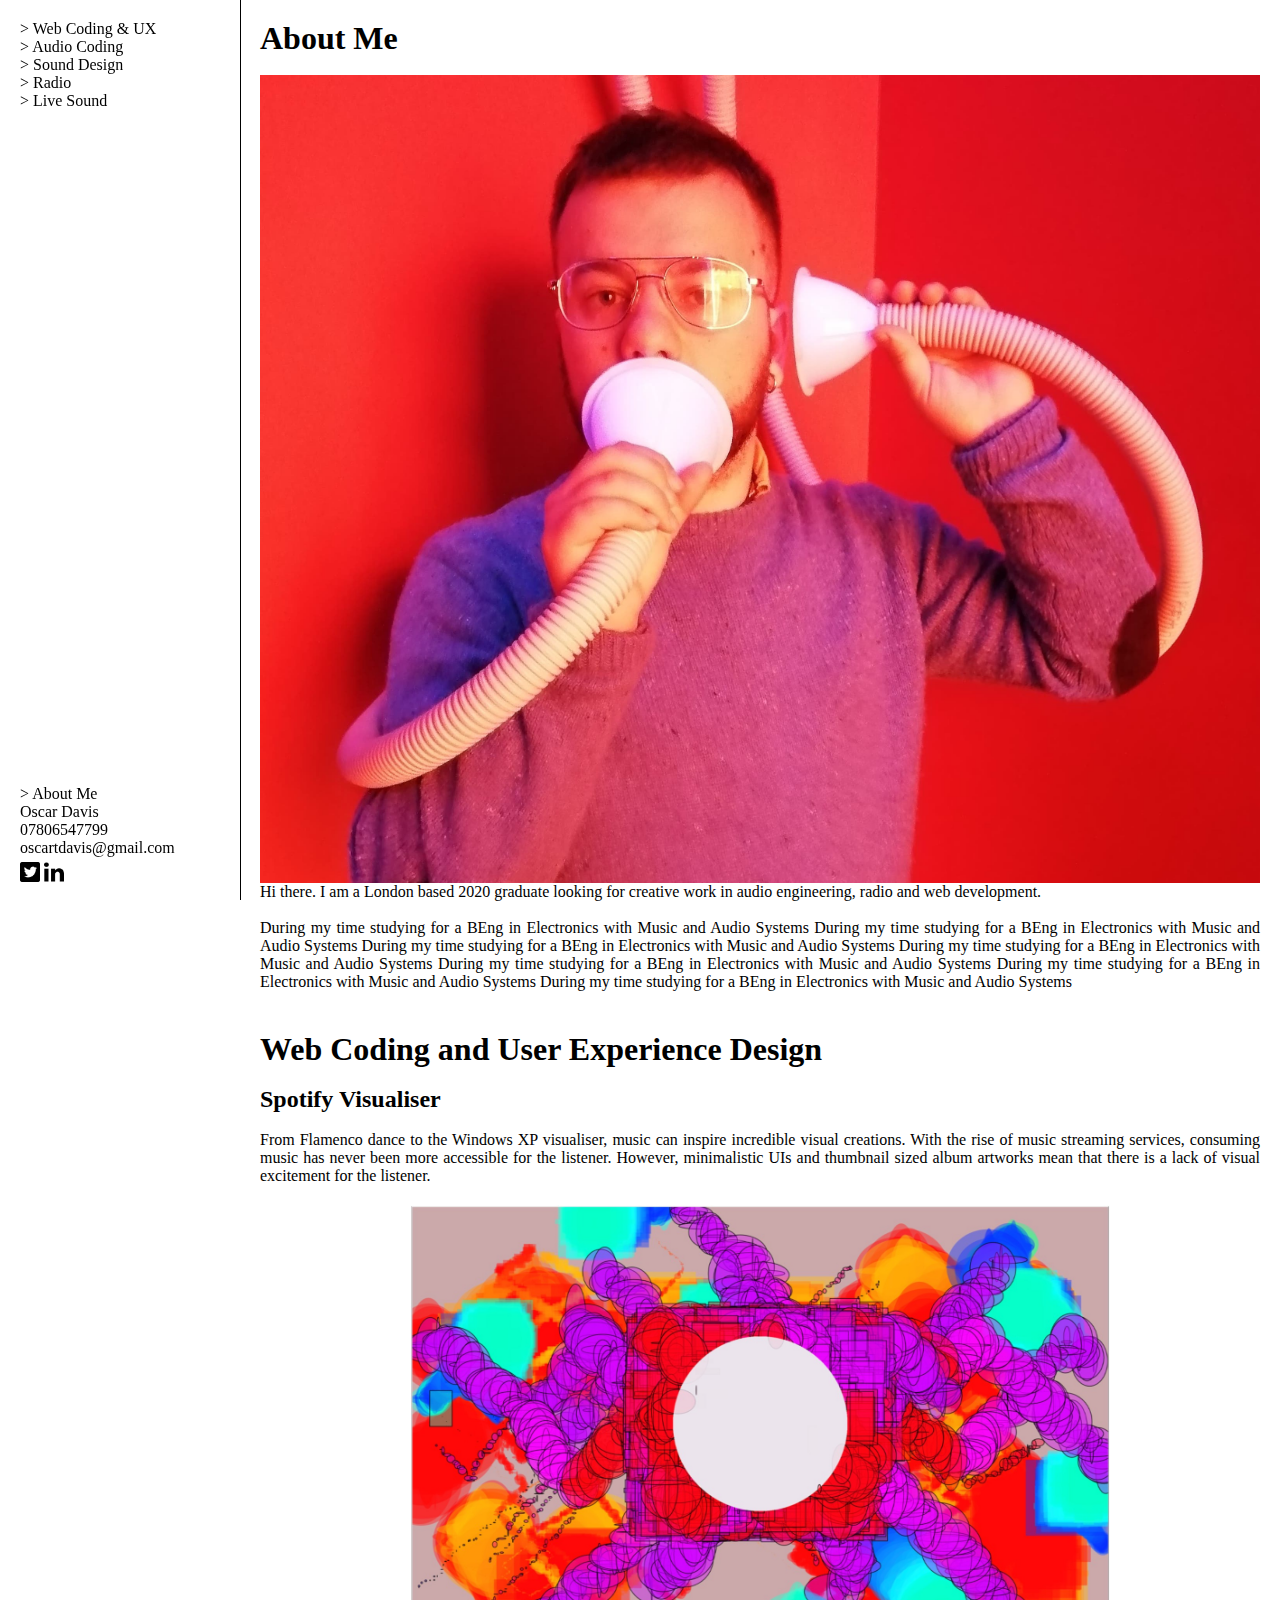
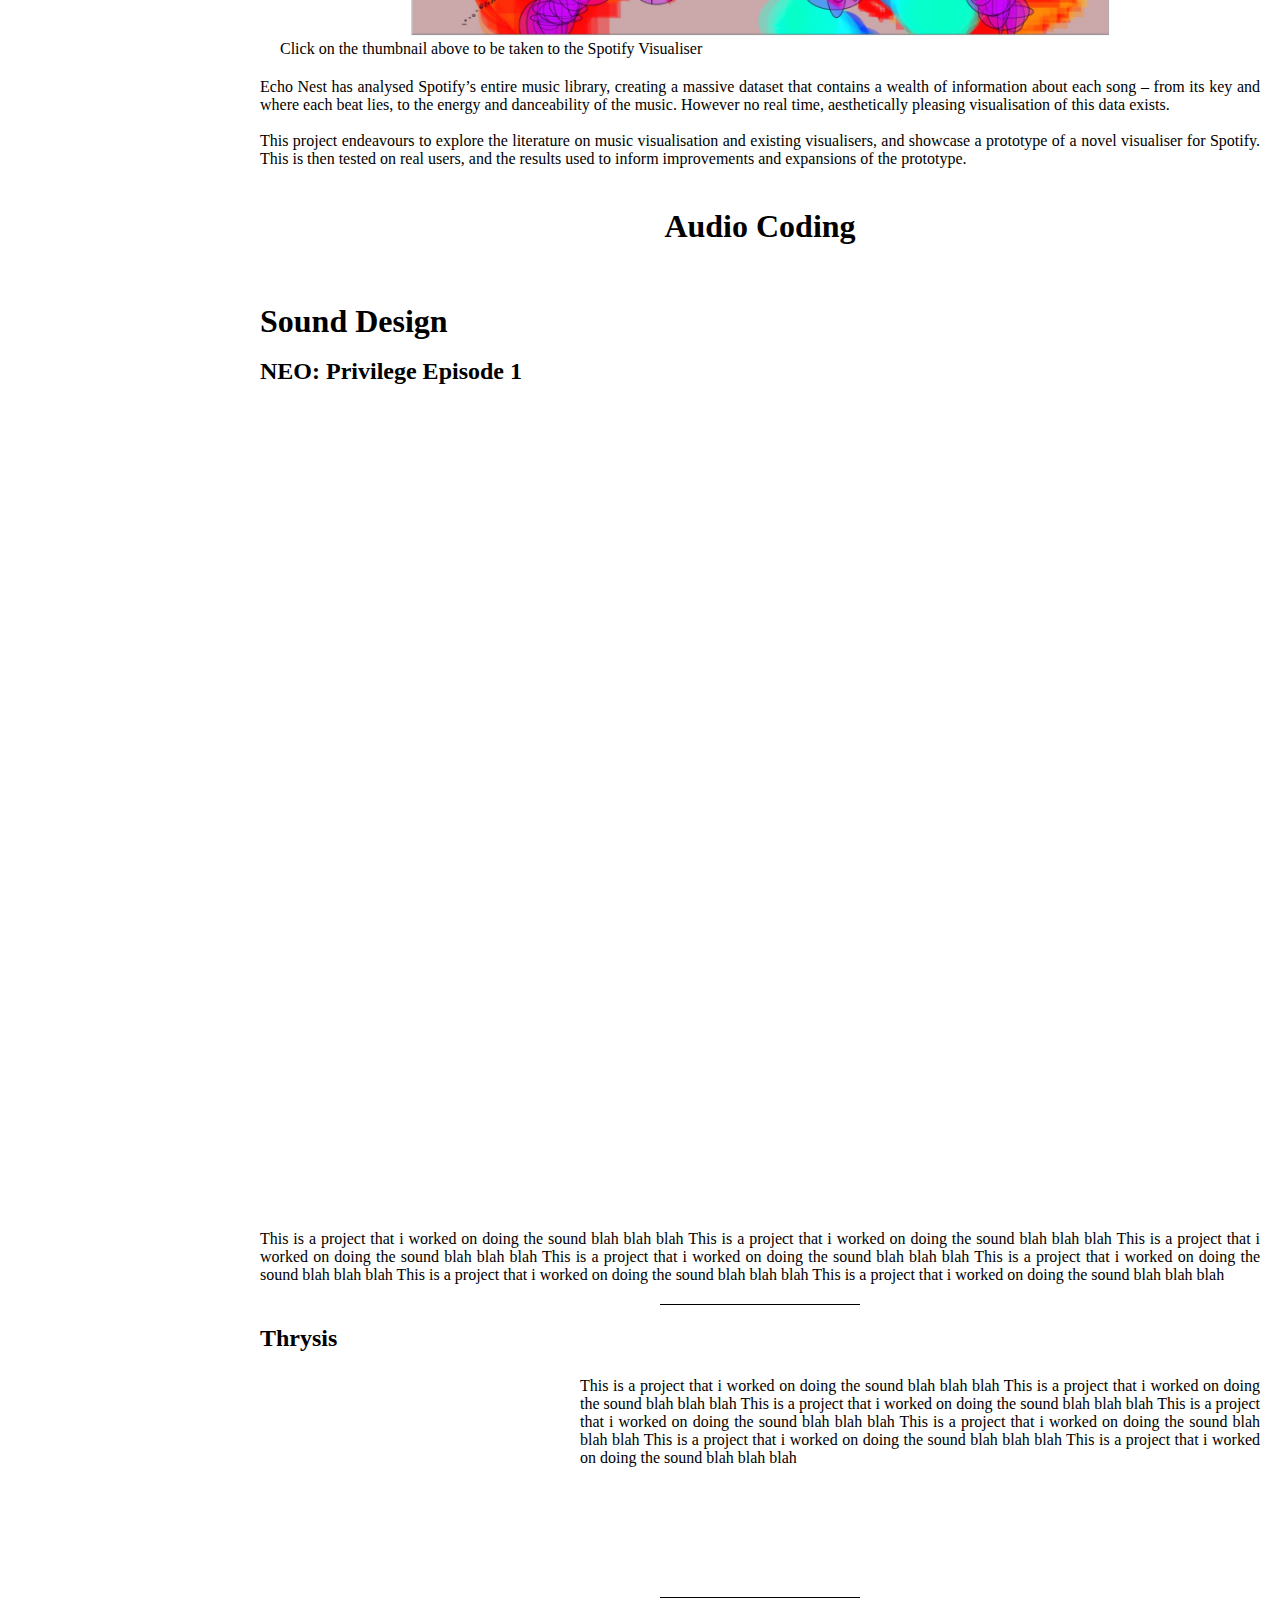
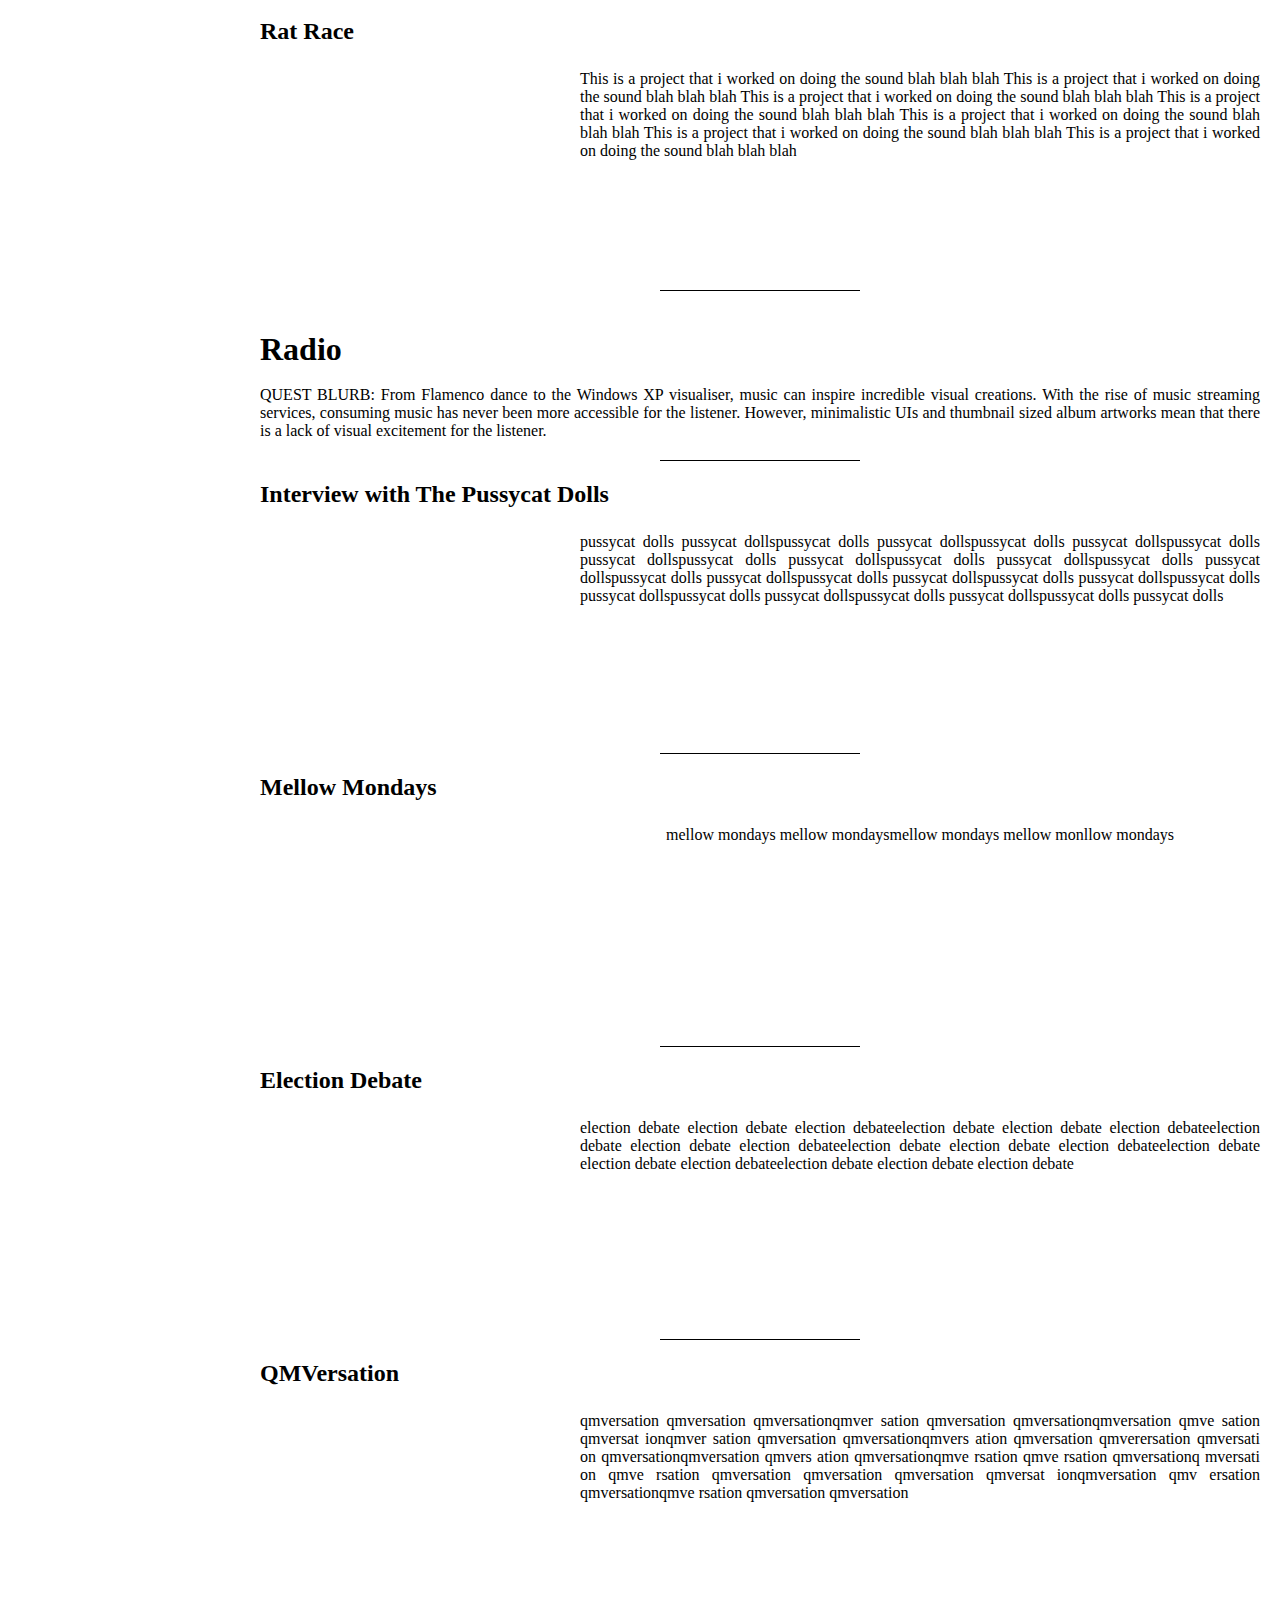
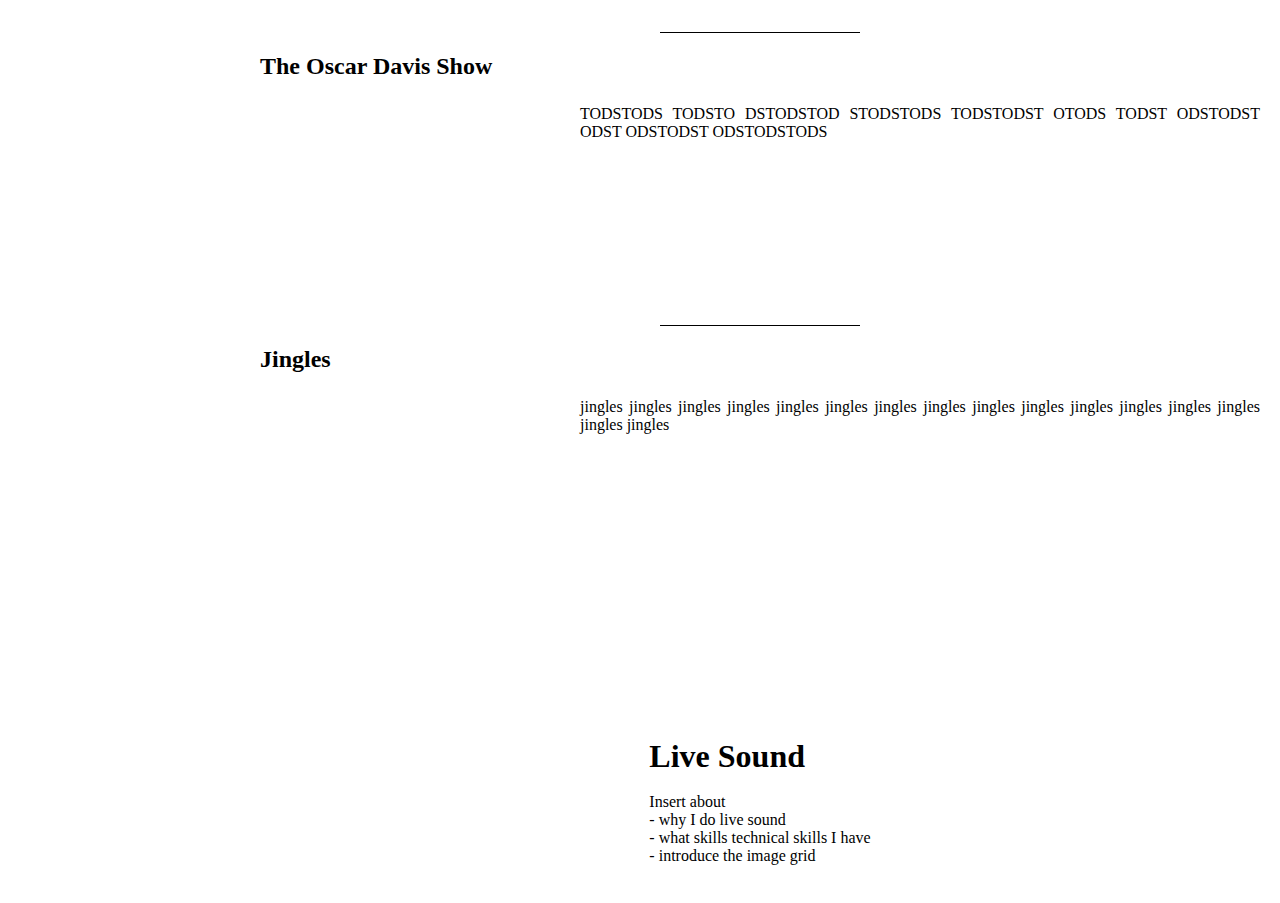
==== commit 1f97ff7c: "responsive body grid" ====
--- a/index.html
+++ b/index.html
@@ -30,9 +30,12 @@
         <div id="pageGrid">
           <div id="about" class="content">
             <h3>About Me</h3><br>
-              <img src="/resources/pictureOfMe.jpg" title="A photo of Oscar" alt="a photo of Oscar" id="mePic" class="contentPic" width="600px">
-              <p>Hi there. I am a London based 2020 graduate looking for creative work in audio engineering, radio and web development.</p><br>
-              <p>During my time studying for a BEng in Electronics with Music and Audio Systems During my time studying for a BEng in Electronics with Music and Audio Systems During my time studying for a BEng in Electronics with Music and Audio Systems During my time studying for a BEng in Electronics with Music and Audio Systems During my time studying for a BEng in Electronics with Music and Audio Systems During my time studying for a BEng in Electronics with Music and Audio Systems During my time studying for a BEng in Electronics with Music and Audio Systems </p>
+              <img src="/resources/pictureOfMe.jpg" title="A photo of Oscar" alt="a photo of Oscar" id="mePic" class="contentPic" width="100%">
+              <br>
+              <div class="aboutText">
+                <p>Hi there. I am a London based 2020 graduate looking for creative work in audio engineering, radio and web development.</p><br>
+                <p>During my time studying for a BEng in Electronics with Music and Audio Systems During my time studying for a BEng in Electronics with Music and Audio Systems During my time studying for a BEng in Electronics with Music and Audio Systems During my time studying for a BEng in Electronics with Music and Audio Systems During my time studying for a BEng in Electronics with Music and Audio Systems During my time studying for a BEng in Electronics with Music and Audio Systems During my time studying for a BEng in Electronics with Music and Audio Systems </p>
+              </div>
 
           </div>
           <div id="web" class="content"></p>
--- a/index.css
+++ b/index.css
@@ -7,16 +7,7 @@
     scroll-behavior: smooth;
     transition: 5s;
 }
-#bodyGrid{
-  display: grid;
-  grid-template-columns: auto auto  ;
-  grid-template-rows: auto;
-}
-#pageGrid{
-  display: grid;
-  grid-template-columns: auto;
-  grid-template-rows: auto;
-}
+/* global bits */
 hr{
   width: 20%;
   background-color: #000000;
@@ -37,6 +28,56 @@
 iframe{
   height: 100%;
 }
+/* page structure */
+@media only screen and (max-width: 600px) {
+  body {
+    background-color: white !important;
+  }
+  #bodyGrid{
+    display: grid;
+    grid-template-columns: auto !important;
+    grid-template-rows: auto auto !important;
+  }
+  /* menu bits */
+  #menuContainer{
+    position: static !important;
+    width: 100vw !important;
+    height: auto !important;
+    grid-row: 1 !important;
+    grid-template-columns: 50vw 50vw !important;
+    grid-template-rows: auto !important;
+    border-bottom-style: solid !important;
+  }
+  #menu{
+    grid-row: 1 !important;
+    grid-column: 1 !important;
+  }
+  #footer{
+    grid-row: 1 !important;
+    grid-column: 2 !important;
+  }
+  #pageGrid{
+    grid-row: 2 !important;
+    grid-column: 1 !important;
+  }
+}
+#bodyGrid{
+  display: grid;
+  grid-template-columns: 240px auto;
+  grid-template-rows: auto;
+}
+/* menu bits */
+#menuContainer{
+  position: fixed;
+  width: 240px;
+  height: 100vh;
+  grid-column: 1;
+  border-right-style: solid;
+  border-width: 1px;
+  display: grid;
+  grid-template-columns: auto;
+  grid-template-rows: 15vh 70vh 15vh;
+}
 .menuText{
   color: black;
   text-decoration: none;
@@ -44,24 +85,22 @@
 .menuText:hover{
   color:white;
 }
-#menuContainer{
-  width: 240px;
-  grid-row: span 2;
-  border-right-style: solid;
-  border-width: 1px;
-}
 #menu{
-  position: fixed;
-  left: 0px !important;
+  grid-row: 1;
   margin: 10px !important;
   padding: 10px !important;
 }
 #footer{
-  position: fixed;
-  left: 0px !important;
-  bottom: 0px !important;
+  grid-row: 3;
   margin: 10px !important;
   padding: 10px !important;
+}
+/* page bits */
+#pageGrid{
+  grid-column: 2;
+  display: grid;
+  grid-template-columns: auto;
+  grid-template-rows: auto;
 }
 .youtube{
   min-height: 800px;
@@ -96,7 +135,11 @@
   padding-right: 20px;
 }
 #mePic{
-  float: left;
+  position:static;
+  z-index: -1;
+}
+.aboutText{
+  z-index: 1;
 }
 #imgGrid{
   display: grid;
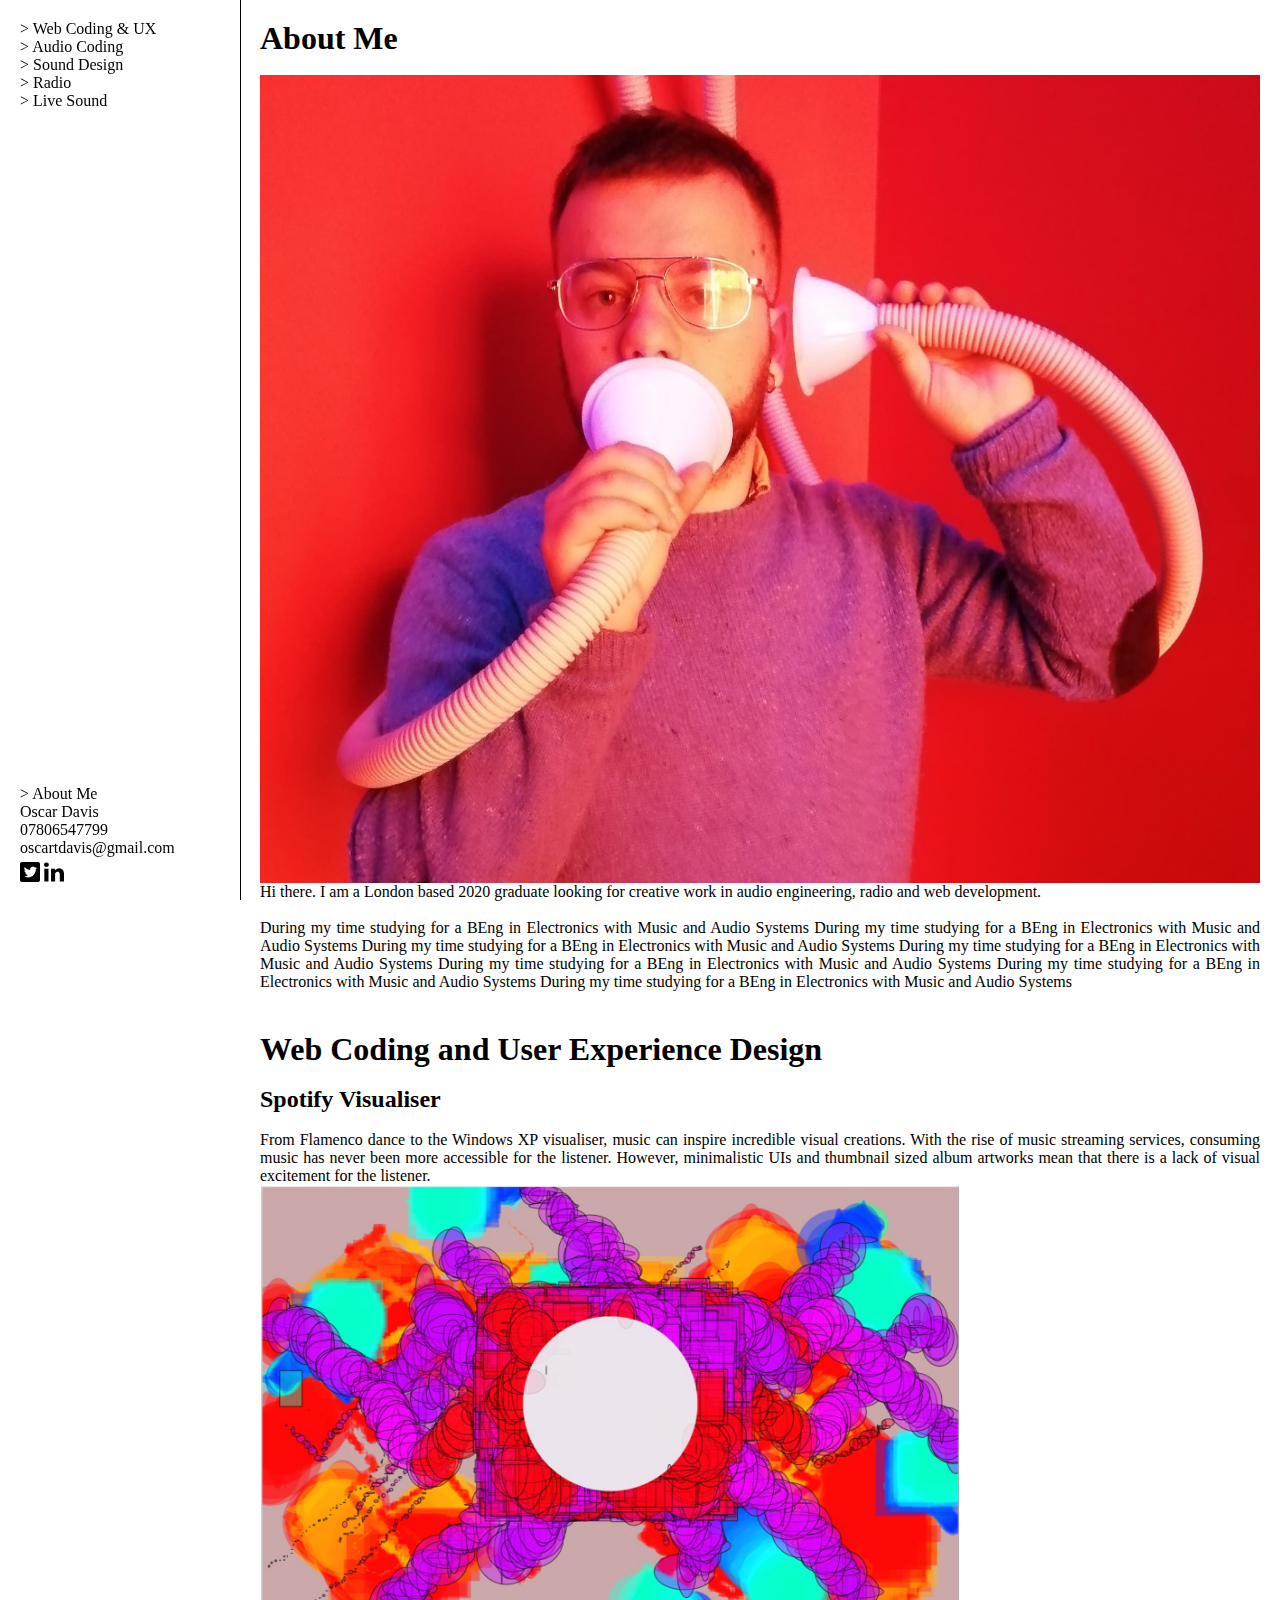
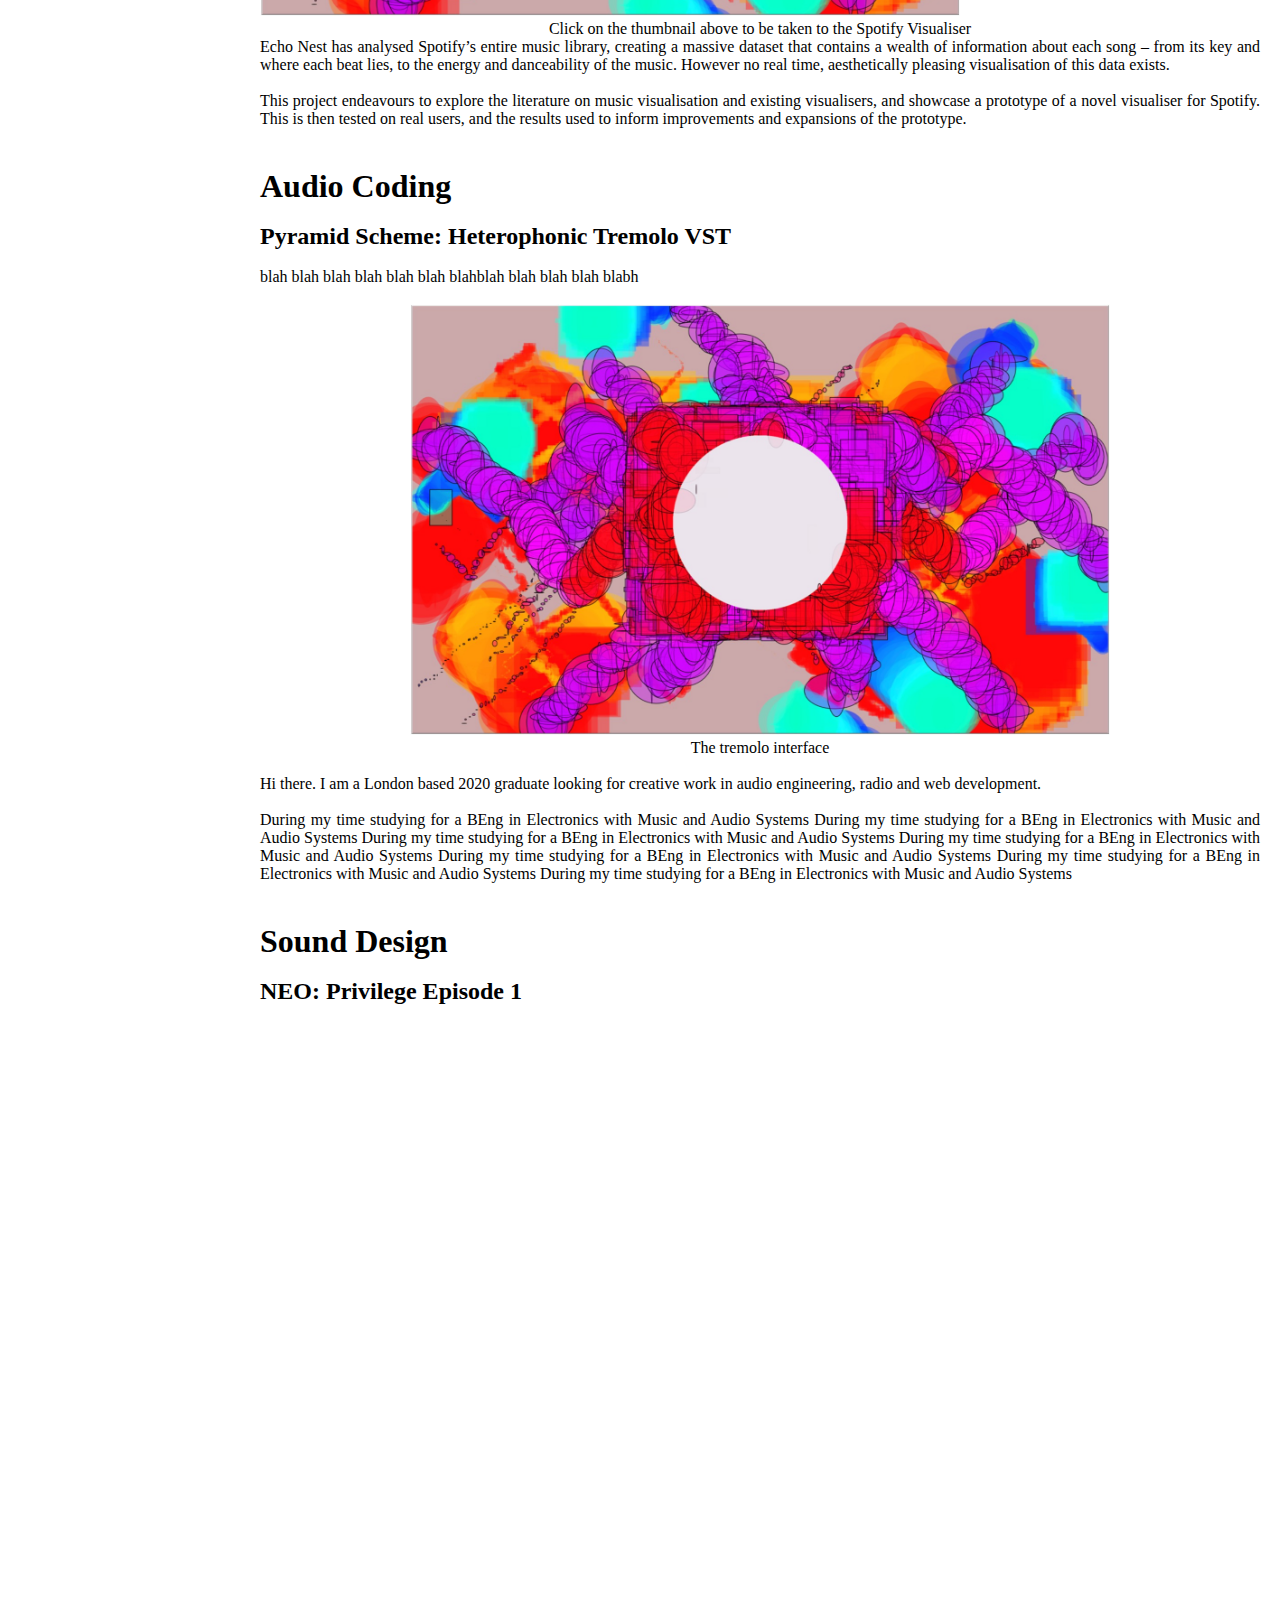
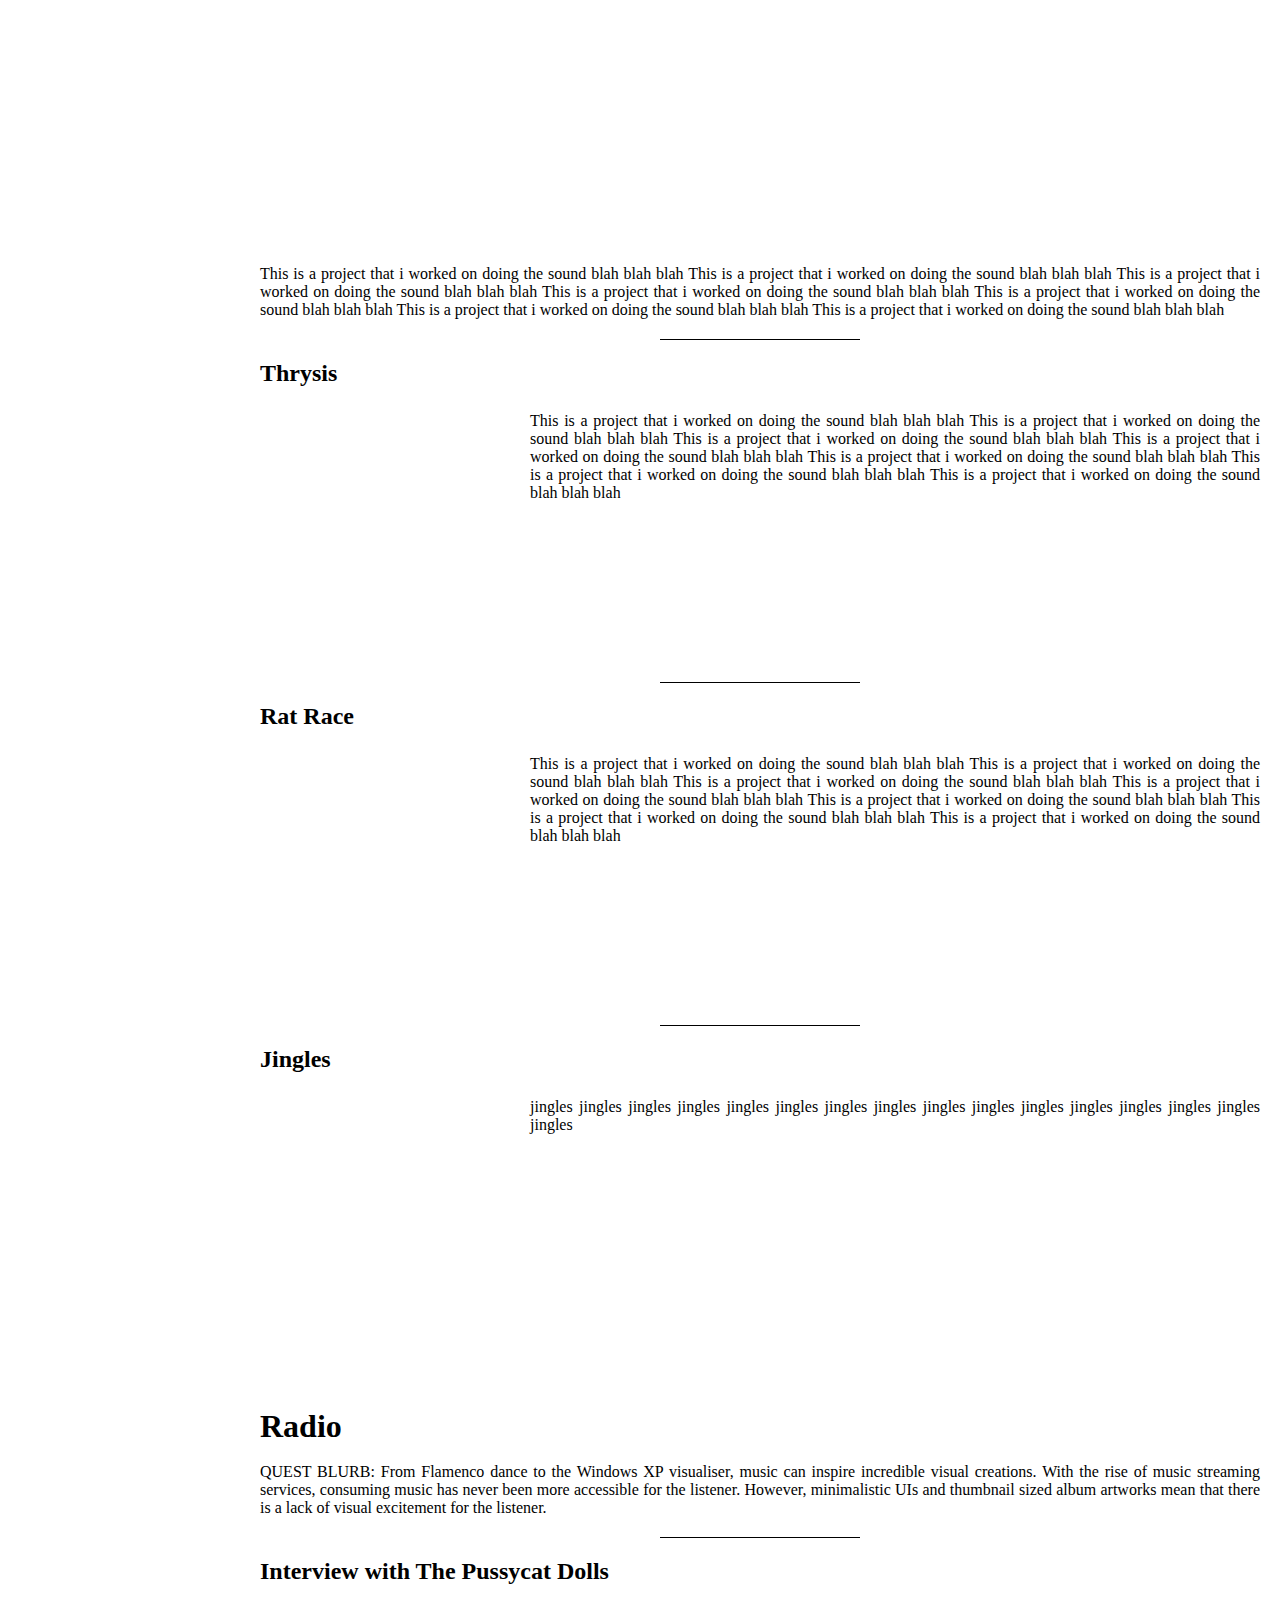
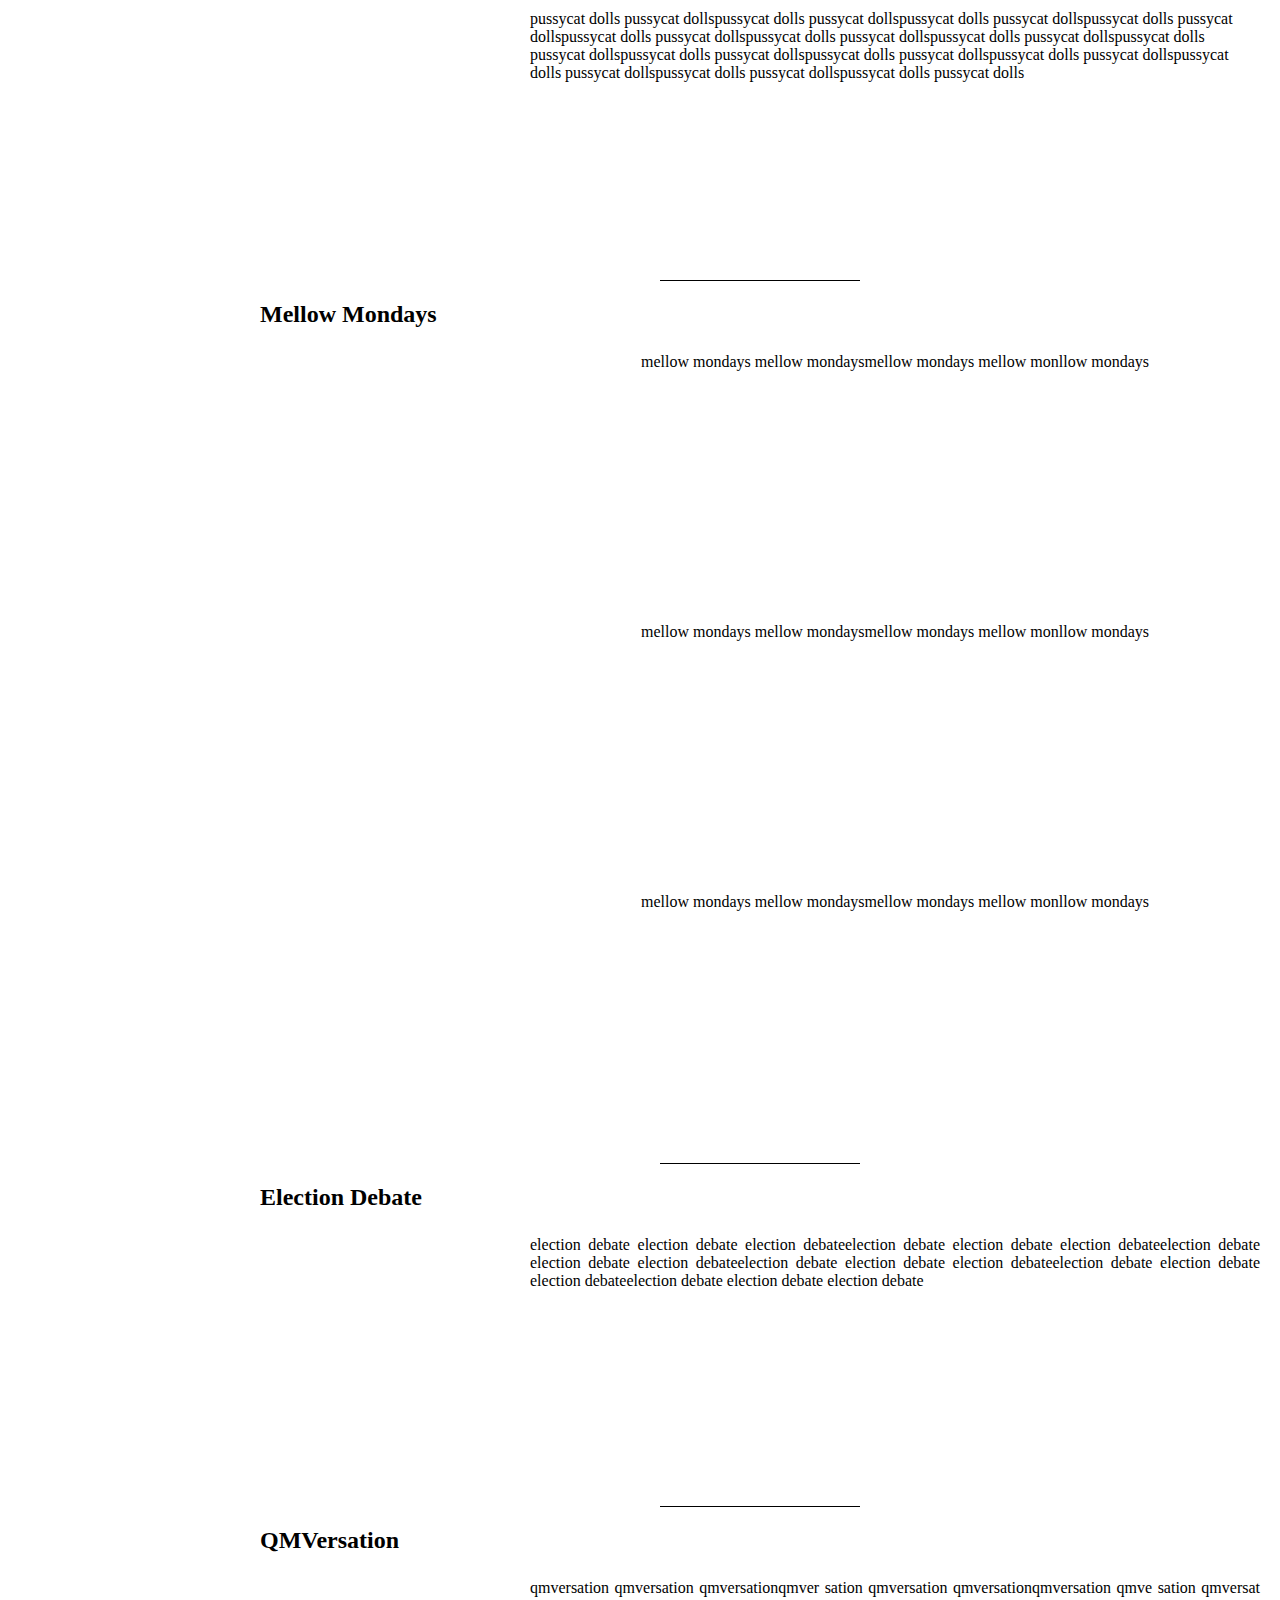
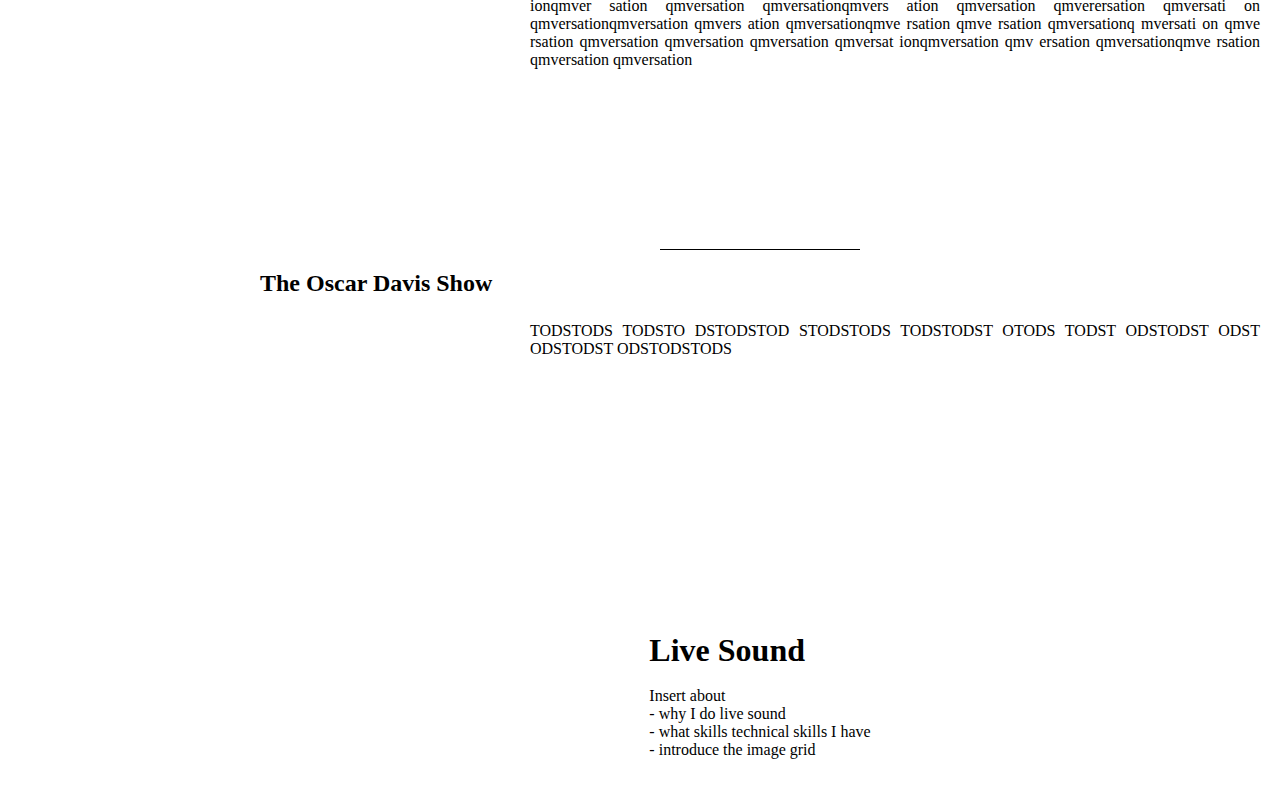
==== commit 42491a4d: "text alignment fixes" ====
--- a/index.html
+++ b/index.html
@@ -33,23 +33,22 @@
               <img src="/resources/pictureOfMe.jpg" title="A photo of Oscar" alt="a photo of Oscar" id="mePic" class="contentPic" width="100%">
               <br>
               <div class="aboutText">
-                <p>Hi there. I am a London based 2020 graduate looking for creative work in audio engineering, radio and web development.</p><br>
-                <p>During my time studying for a BEng in Electronics with Music and Audio Systems During my time studying for a BEng in Electronics with Music and Audio Systems During my time studying for a BEng in Electronics with Music and Audio Systems During my time studying for a BEng in Electronics with Music and Audio Systems During my time studying for a BEng in Electronics with Music and Audio Systems During my time studying for a BEng in Electronics with Music and Audio Systems During my time studying for a BEng in Electronics with Music and Audio Systems </p>
+                <p class="justify">Hi there. I am a London based 2020 graduate looking for creative work in audio engineering, radio and web development.</p><br>
+                <p class="justify">During my time studying for a BEng in Electronics with Music and Audio Systems During my time studying for a BEng in Electronics with Music and Audio Systems During my time studying for a BEng in Electronics with Music and Audio Systems During my time studying for a BEng in Electronics with Music and Audio Systems During my time studying for a BEng in Electronics with Music and Audio Systems During my time studying for a BEng in Electronics with Music and Audio Systems During my time studying for a BEng in Electronics with Music and Audio Systems </p>
               </div>
-
           </div>
           <div id="web" class="content"></p>
             <h3 class="heading">Web Coding and User Experience Design</h3><br>
             <h2 class="heading">Spotify Visualiser</h2><br>
-            <p>
+            <p class="justify">
               From Flamenco dance to the Windows XP visualiser, music can inspire incredible visual creations. With the rise of music streaming services, consuming music has never been more accessible for the listener. However, minimalistic UIs and thumbnail sized album artworks mean that there is a lack of visual excitement for the listener.
             </p>
               <div class="picContainer">
                 <a href="http://spotvis.herokuapp.com/"><img src="/resources/spotify/movingColours.jpg" alt="" width="700"></a>
                 <br>
-                <p>Click on the thumbnail above to be taken to the Spotify Visualiser</p>
+                <p class="center">Click on the thumbnail above to be taken to the Spotify Visualiser</p>
               </div>
-            <p>
+            <p class="justify">
               Echo Nest has analysed Spotify’s entire music library, creating a massive dataset that contains a wealth of information about each song – from its key and where each beat lies, to the energy and danceability of the music.  However no real time, aesthetically pleasing visualisation of this data exists.
               <br>
               <br>
@@ -58,28 +57,40 @@
           </div>
           <div id="audio" class="content"></p>
             <h3 class="heading">Audio Coding</h3><br>
+            <h2>Pyramid Scheme: Heterophonic Tremolo VST</h2><br>
+            <p class="justify">blah blah blah blah blah blah blahblah blah blah blah blabh</p><br>
+              <div class="picContainer center">
+                <img src="/resources/spotify/movingColours.jpg" alt="" width="700" class="center">
+                <p>The tremolo interface</p>
+                <br>
+              </div>
+              <p class="justify">Hi there. I am a London based 2020 graduate looking for creative work in audio engineering, radio and web development.<br><br>
+              During my time studying for a BEng in Electronics with Music and Audio Systems During my time studying for a BEng in Electronics with Music and Audio Systems During my time studying for a BEng in Electronics with Music and Audio Systems During my time studying for a BEng in Electronics with Music and Audio Systems During my time studying for a BEng in Electronics with Music and Audio Systems During my time studying for a BEng in Electronics with Music and Audio Systems During my time studying for a BEng in Electronics with Music and Audio Systems </p>
           </div>
           <div id="sound" class="content"></p>
               <h3 class="heading">Sound Design</h3><br>
               <div class="soundGrid">
               <h2 class="span2">NEO: Privilege Episode 1</h2>
               <iframe class="youtube span2" width="100%" src="https://www.youtube.com/embed/lxoxSGRCQzE?controls=0" frameborder="0" allow="accelerometer; autoplay; encrypted-media; gyroscope; picture-in-picture" allowfullscreen></iframe>
-              <p class="span2">This is a project that i worked on doing the sound blah blah blah This is a project that i worked on doing the sound blah blah blah This is a project that i worked on doing the sound blah blah blah This is a project that i worked on doing the sound blah blah blah This is a project that i worked on doing the sound blah blah blah This is a project that i worked on doing the sound blah blah blah This is a project that i worked on doing the sound blah blah blah </p>
+              <p class="span2 justify">This is a project that i worked on doing the sound blah blah blah This is a project that i worked on doing the sound blah blah blah This is a project that i worked on doing the sound blah blah blah This is a project that i worked on doing the sound blah blah blah This is a project that i worked on doing the sound blah blah blah This is a project that i worked on doing the sound blah blah blah This is a project that i worked on doing the sound blah blah blah </p>
               <hr class="span2">
                 <h2 class="span2">Thrysis</h2>
                 <iframe width="100%" height="300" scrolling="no" frameborder="no" allow="autoplay" src="https://w.soundcloud.com/player/?url=https%3A//api.soundcloud.com/tracks/590538084&color=%23201b1b&auto_play=false&hide_related=false&show_comments=true&show_user=true&show_reposts=false&show_teaser=true&visual=true"></iframe>
-                <p>This is a project that i worked on doing the sound blah blah blah This is a project that i worked on doing the sound blah blah blah This is a project that i worked on doing the sound blah blah blah This is a project that i worked on doing the sound blah blah blah This is a project that i worked on doing the sound blah blah blah This is a project that i worked on doing the sound blah blah blah This is a project that i worked on doing the sound blah blah blah </p>
+                <p class="justify">This is a project that i worked on doing the sound blah blah blah This is a project that i worked on doing the sound blah blah blah This is a project that i worked on doing the sound blah blah blah This is a project that i worked on doing the sound blah blah blah This is a project that i worked on doing the sound blah blah blah This is a project that i worked on doing the sound blah blah blah This is a project that i worked on doing the sound blah blah blah </p>
                 <hr class="span2">
                 <h2 class="span2">Rat Race</h2>
                 <iframe width="100%" height="300" scrolling="no" frameborder="no" allow="autoplay" src="https://w.soundcloud.com/player/?url=https%3A//api.soundcloud.com/tracks/726263074&color=%23201b1b&auto_play=false&hide_related=false&show_comments=true&show_user=true&show_reposts=false&show_teaser=true&visual=true"></iframe>
-                <p>This is a project that i worked on doing the sound blah blah blah This is a project that i worked on doing the sound blah blah blah This is a project that i worked on doing the sound blah blah blah This is a project that i worked on doing the sound blah blah blah This is a project that i worked on doing the sound blah blah blah This is a project that i worked on doing the sound blah blah blah This is a project that i worked on doing the sound blah blah blah </p>
+                <p class="justify">This is a project that i worked on doing the sound blah blah blah This is a project that i worked on doing the sound blah blah blah This is a project that i worked on doing the sound blah blah blah This is a project that i worked on doing the sound blah blah blah This is a project that i worked on doing the sound blah blah blah This is a project that i worked on doing the sound blah blah blah This is a project that i worked on doing the sound blah blah blah </p>
                 <hr class="span2">
+                <h2 class="span2">Jingles</h2>
+                  <iframe width="100%" height="300" scrolling="no" frameborder="no" allow="autoplay" src="https://w.soundcloud.com/player/?url=https%3A//api.soundcloud.com/playlists/956255965&color=%23201b1b&auto_play=false&hide_related=false&show_comments=true&show_user=true&show_reposts=false&show_teaser=true&visual=true"></iframe>
+                  <p class="justify">jingles jingles jingles jingles jingles jingles jingles jingles jingles jingles jingles jingles jingles jingles jingles jingles</p>
               </div>
           </div>
           <div id="radio" class="content"></p>
             <h3 class="heading">Radio</h3><br>
             <div class="radioGrid">
-              <p class="span2">QUEST BLURB: From Flamenco dance to the Windows XP visualiser, music can inspire incredible visual creations. With the rise of music streaming services, consuming music has never been more accessible for the listener. However, minimalistic UIs and thumbnail sized album artworks mean that there is a lack of visual excitement for the listener.</p>
+              <p class="span2 justify">QUEST BLURB: From Flamenco dance to the Windows XP visualiser, music can inspire incredible visual creations. With the rise of music streaming services, consuming music has never been more accessible for the listener. However, minimalistic UIs and thumbnail sized album artworks mean that there is a lack of visual excitement for the listener.</p>
               <hr class="span2">
               <h2 class="span2">Interview with The Pussycat Dolls</h2>
                 <iframe width="100%" height="300" scrolling="no" frameborder="no" allow="autoplay" src="https://w.soundcloud.com/player/?url=https%3A//api.soundcloud.com/tracks/766887373&color=%23201b1b&hide_related=true&show_comments=false&show_user=true&show_reposts=false&show_teaser=false&visual=true"></iframe>
@@ -87,24 +98,24 @@
                 <hr class="span2">
               <h2 class="span2">Mellow Mondays</h2>
                 <iframe width="100%"  src="https://www.mixcloud.com/widget/iframe/?light=1&feed=%2Fogmog%2Fmellow-mondays-episode-3-alegrias%2F" frameborder="0" ></iframe>
-                <p>mellow mondays mellow mondaysmellow mondays mellow monllow mondays</p>
+                <p class="justify">mellow mondays mellow mondaysmellow mondays mellow monllow mondays</p>
+                <iframe width="100%" height="400" src="https://www.mixcloud.com/widget/iframe/?light=1&feed=%2Fogmog%2Fmellow-mondays-episode-2-weldon-irvine-special%2F" frameborder="0" ></iframe>
+                <p class="justify">mellow mondays mellow mondaysmellow mondays mellow monllow mondays</p>
+                <iframe width="100%" height="400" src="https://www.mixcloud.com/widget/iframe/?light=1&feed=%2Fogmog%2Fmellow-mondays-episode-1%2F" frameborder="0" ></iframe>
+                <p class="justify">mellow mondays mellow mondaysmellow mondays mellow monllow mondays</p>
                 <hr class="span2">
               <h2 class="span2">Election Debate</h2>
                 <iframe width="100%"  src="https://www.mixcloud.com/widget/iframe/?light=1&feed=%2Fogmog%2Fstudent-election-debate-041219%2F" frameborder="0" ></iframe>
-                <p>election debate election debate election debateelection debate election debate election debateelection debate election debate election debateelection debate election debate election debateelection debate election debate election debateelection debate election debate election debate</p>
+                <p class="justify">election debate election debate election debateelection debate election debate election debateelection debate election debate election debateelection debate election debate election debateelection debate election debate election debateelection debate election debate election debate</p>
                 <hr class="span2">
               <h2 class="span2">QMVersation</h2>
                 <iframe src="https://open.spotify.com/embed-podcast/episode/2Lqz84UftRG4Z3lVnRrT8j" width="100%" height="200px" frameborder="0" allowtransparency="true" allow="encrypted-media"></iframe>
-                <p>qmversation qmversation qmversationqmver sation qmversation qmversationqmversation qmve sation qmversat ionqmver sation qmversation qmversationqmvers ation qmversation qmverersation qmversati  on qmversationqmversation qmvers ation qmversationqmve rsation qmve rsation qmversationq mversati on qmve rsation qmversation qmversation qmversation qmversat ionqmversation qmv ersation qmversationqmve rsation qmversation qmversation</p>
+                <p class="justify">qmversation qmversation qmversationqmver sation qmversation qmversationqmversation qmve sation qmversat ionqmver sation qmversation qmversationqmvers ation qmversation qmverersation qmversati  on qmversationqmversation qmvers ation qmversationqmve rsation qmve rsation qmversationq mversati on qmve rsation qmversation qmversation qmversation qmversat ionqmversation qmv ersation qmversationqmve rsation qmversation qmversation</p>
                 <hr class="span2">
               <h2 class="span2">The Oscar Davis Show</h2>
                 <iframe width="100%" height="400" src="https://www.mixcloud.com/widget/iframe/?light=1&feed=%2Fogmog%2Fthe-oscar-davis-show-episode-1-011018%2F" frameborder="0" ></iframe>
-                <p>TODSTODS TODSTO DSTODSTOD STODSTODS TODSTODST OTODS TODST ODSTODST ODST ODSTODST ODSTODSTODS</p>
-                <hr class="span2">
-              <h2 class="span2">Jingles</h2>
-                <iframe width="100%" height="300" scrolling="no" frameborder="no" allow="autoplay" src="https://w.soundcloud.com/player/?url=https%3A//api.soundcloud.com/playlists/956255965&color=%23201b1b&auto_play=false&hide_related=false&show_comments=true&show_user=true&show_reposts=false&show_teaser=true&visual=true"></iframe>
-                <p>jingles jingles jingles jingles jingles jingles jingles jingles jingles jingles jingles jingles jingles jingles jingles jingles</p>
-            </div>
+                <p class="justify">TODSTODS TODSTO DSTODSTOD STODSTODS TODSTODST OTODS TODST ODSTODST ODST ODSTODST ODSTODSTODS</p>
+              </div>
           </div>
           <div id="live" class="content"></p>
             <h3 class="heading">Live Sound</h3><br>
--- a/index.css
+++ b/index.css
@@ -23,18 +23,13 @@
   margin: 0px !important;
 }
 p{
-  text-align: justify;
 }
 iframe{
-  height: 100%;
+  height: 250px;
 }
 /* page structure */
-@media only screen and (max-width: 600px) {
-  body {
-    background-color: white !important;
-  }
+@media only screen and (max-device-width : 640px) {
   #bodyGrid{
-    display: grid;
     grid-template-columns: auto !important;
     grid-template-rows: auto auto !important;
   }
@@ -59,6 +54,9 @@
   #pageGrid{
     grid-row: 2 !important;
     grid-column: 1 !important;
+  }
+  .logo{
+    width: 40px !important;
   }
 }
 #bodyGrid{
@@ -117,14 +115,14 @@
 }
 .radioGrid{
   display: grid;
-  grid-template-columns: 30% auto;
-  grid-template-rows: auto auto 32px 200px auto 32px 200px auto 32px 200px auto 32px 200px auto 32px 200px auto 32px 300px;
+  grid-template-columns: 250px auto;
+  grid-template-rows: auto auto minmax(32px,auto) minmax(200px,auto) auto minmax(32px,auto) repeat(3,minmax(200px,auto)) auto repeat(3,minmax(32px,auto) minmax(200px,auto) auto);
   grid-gap: 20px;
 }
 .soundGrid{
   display: grid;
-  grid-template-columns: 30% auto;
-  grid-template-rows: 32px 800px auto auto 32px 200px auto 32px 200px auto;
+  grid-template-columns: 250px auto;
+  grid-template-rows: auto auto auto auto repeat(3,minmax(32px,auto) minmax(200px,auto) auto);
   grid-gap: 20px;
 }
 .span2{
@@ -153,6 +151,9 @@
 img:hover{
 
 }
+.floatPic{
+  float: left;
+}
 .landscape{
   grid-column: span 2;
 }
@@ -162,6 +163,10 @@
   margin-top: 5px;
 }
 .picContainer{
+}
+.center{
   text-align: center;
-  margin: 20px;
 }
+.justify{
+  text-align: justify;
+}
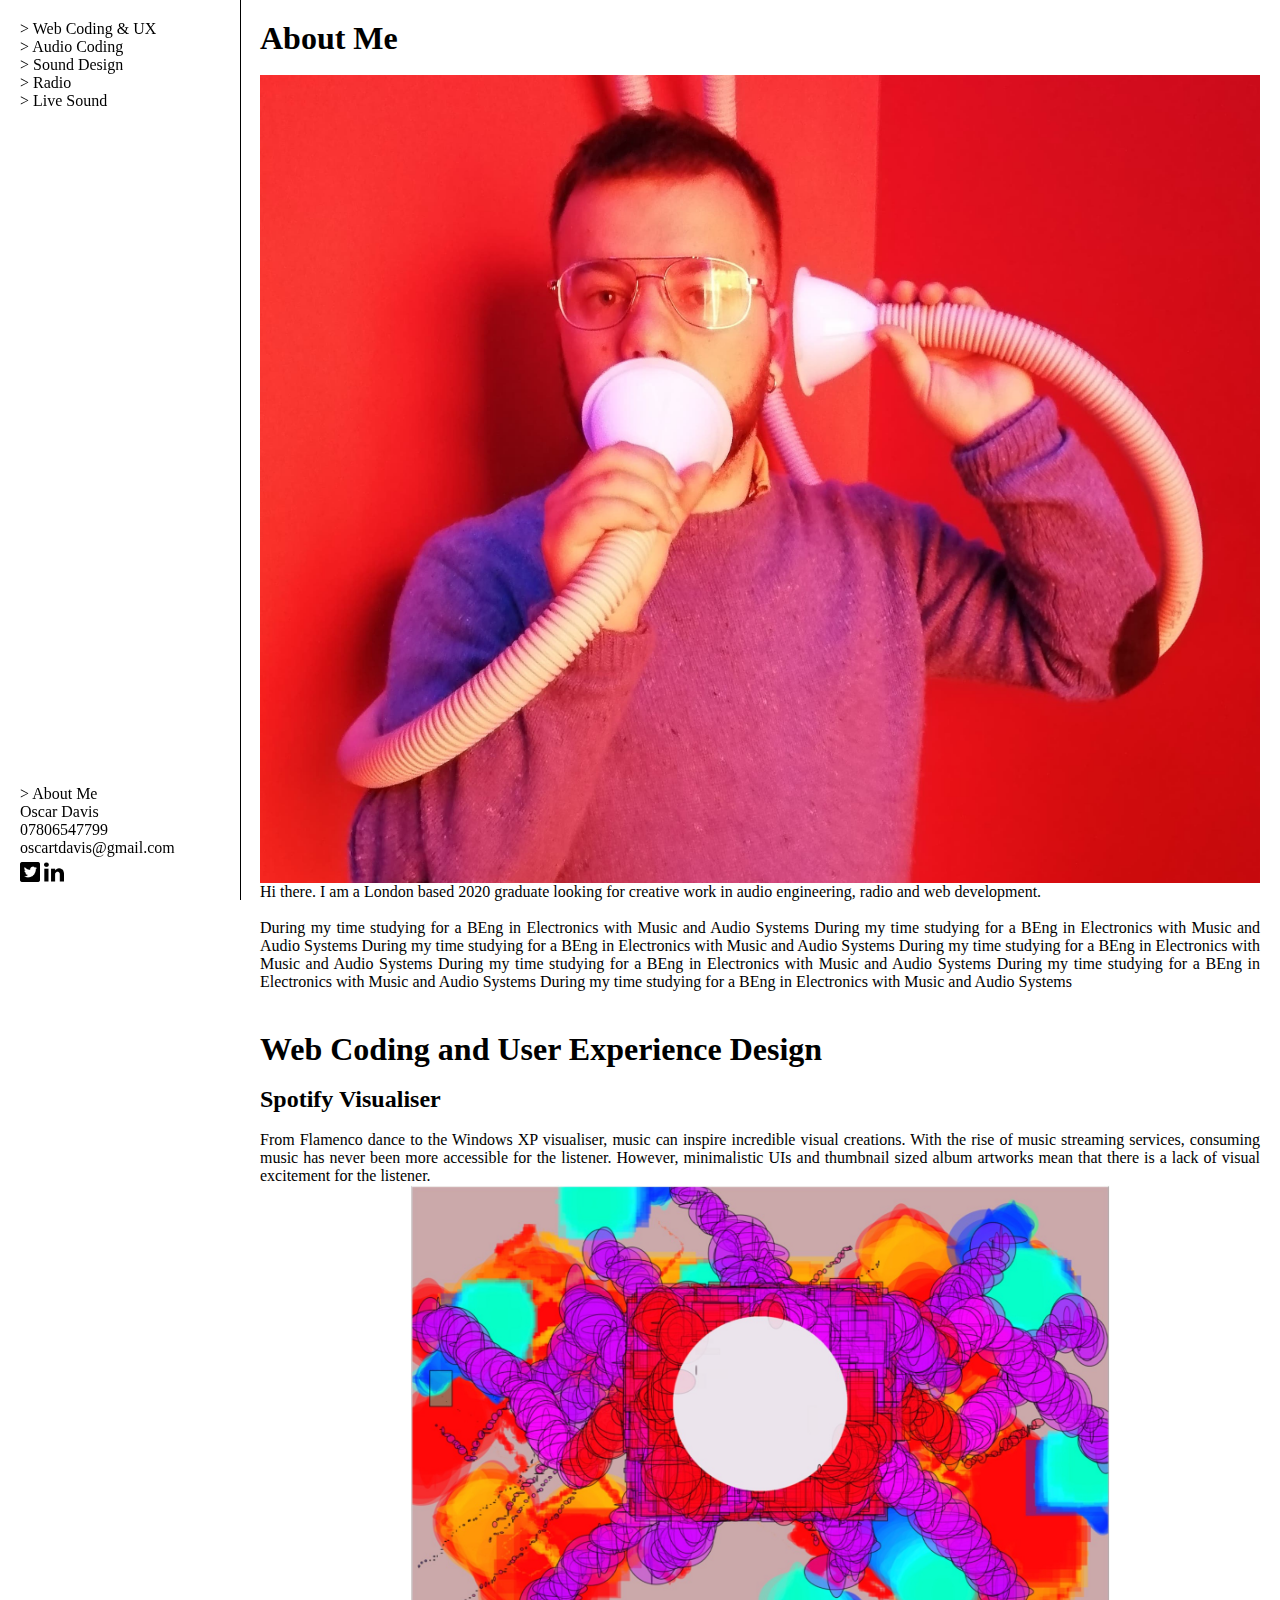
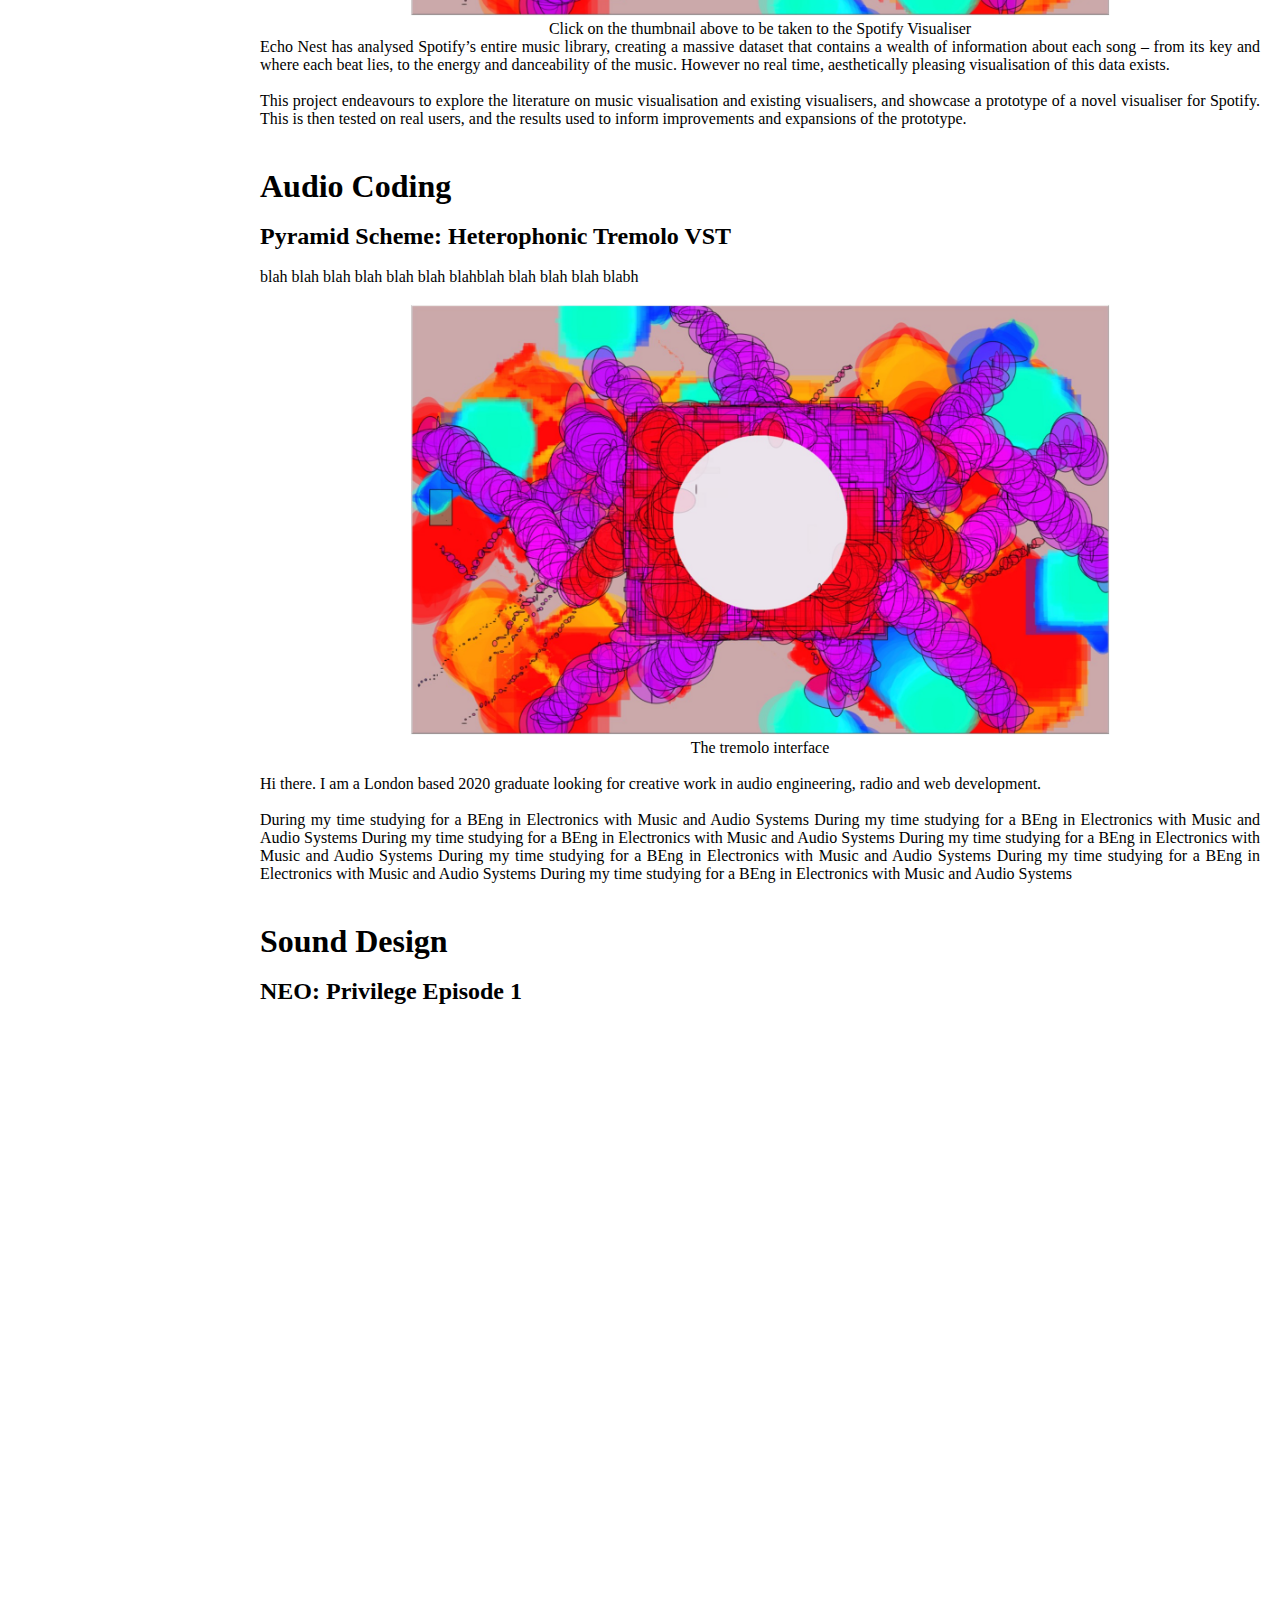
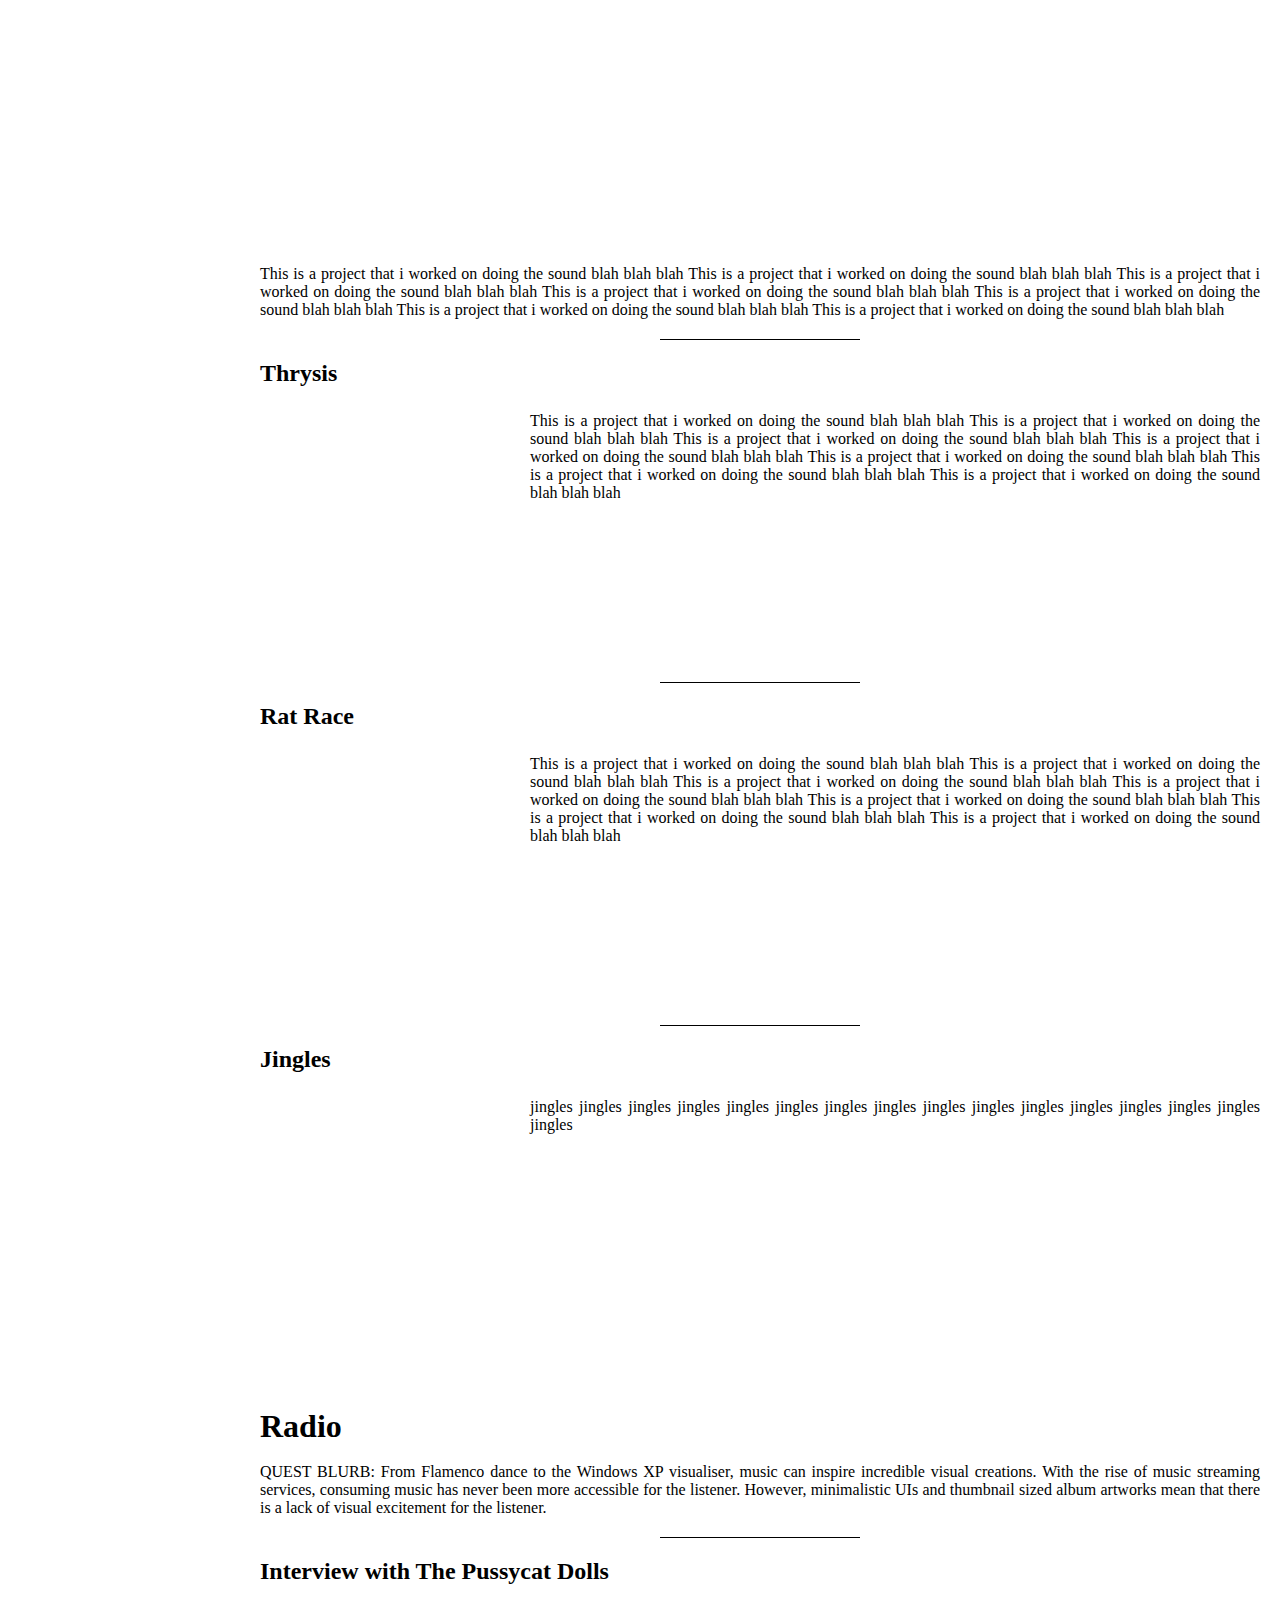
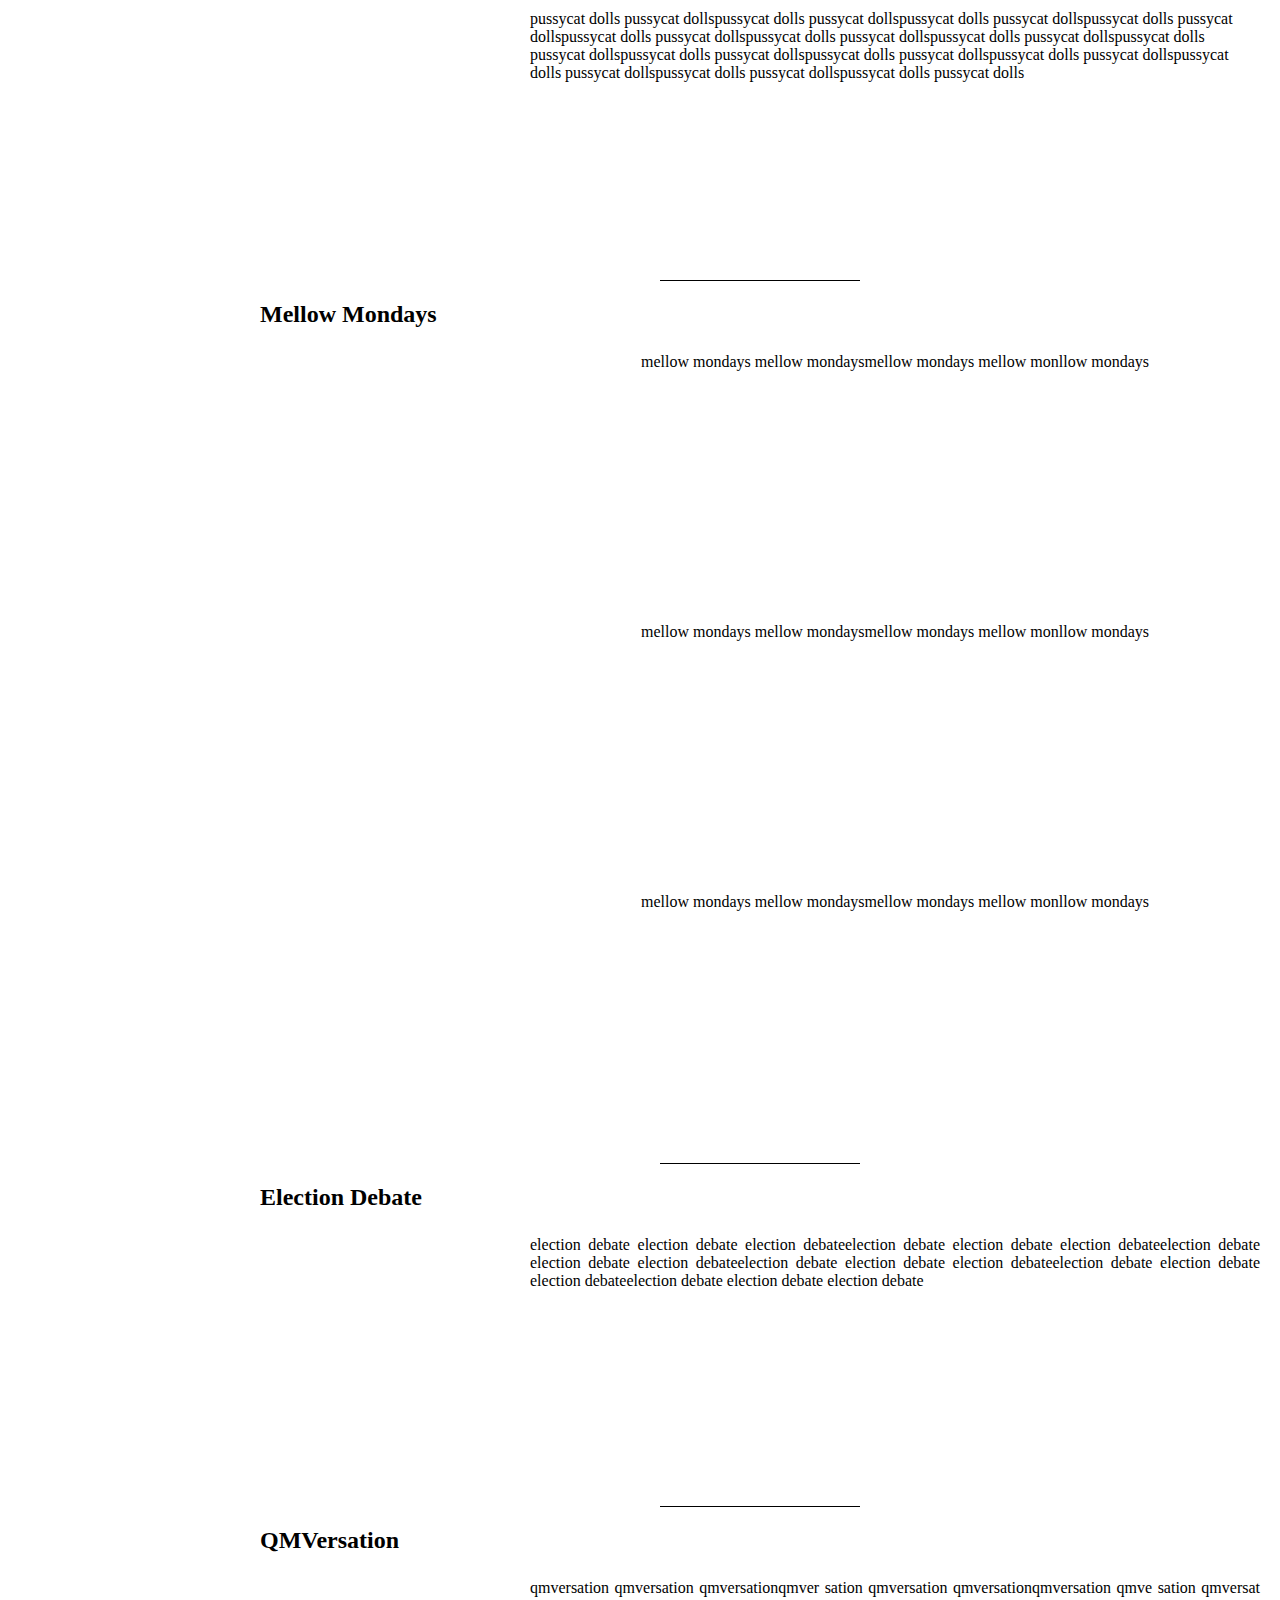
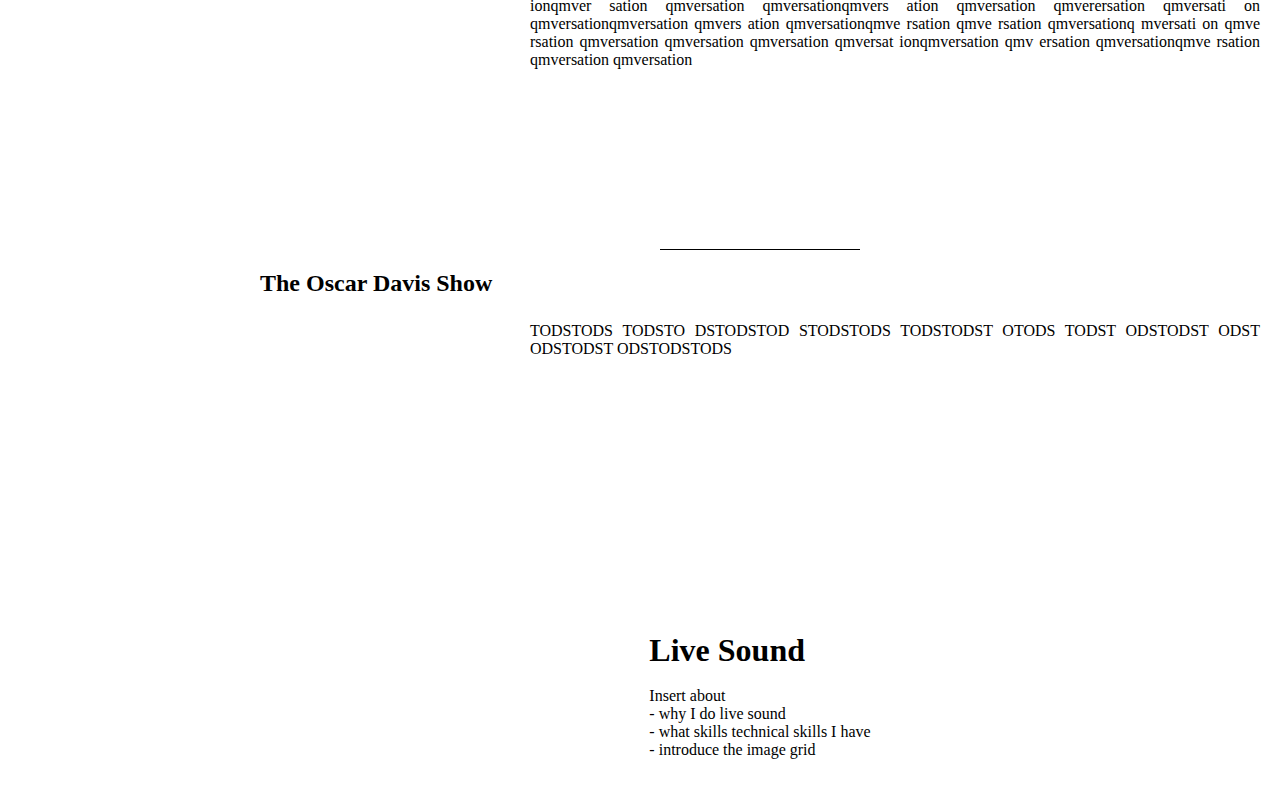
==== commit 14f1d884: "center spotify link" ====
--- a/index.html
+++ b/index.html
@@ -43,10 +43,10 @@
             <p class="justify">
               From Flamenco dance to the Windows XP visualiser, music can inspire incredible visual creations. With the rise of music streaming services, consuming music has never been more accessible for the listener. However, minimalistic UIs and thumbnail sized album artworks mean that there is a lack of visual excitement for the listener.
             </p>
-              <div class="picContainer">
+              <div class="picContainer center">
                 <a href="http://spotvis.herokuapp.com/"><img src="/resources/spotify/movingColours.jpg" alt="" width="700"></a>
                 <br>
-                <p class="center">Click on the thumbnail above to be taken to the Spotify Visualiser</p>
+                <p>Click on the thumbnail above to be taken to the Spotify Visualiser</p>
               </div>
             <p class="justify">
               Echo Nest has analysed Spotify’s entire music library, creating a massive dataset that contains a wealth of information about each song – from its key and where each beat lies, to the energy and danceability of the music.  However no real time, aesthetically pleasing visualisation of this data exists.
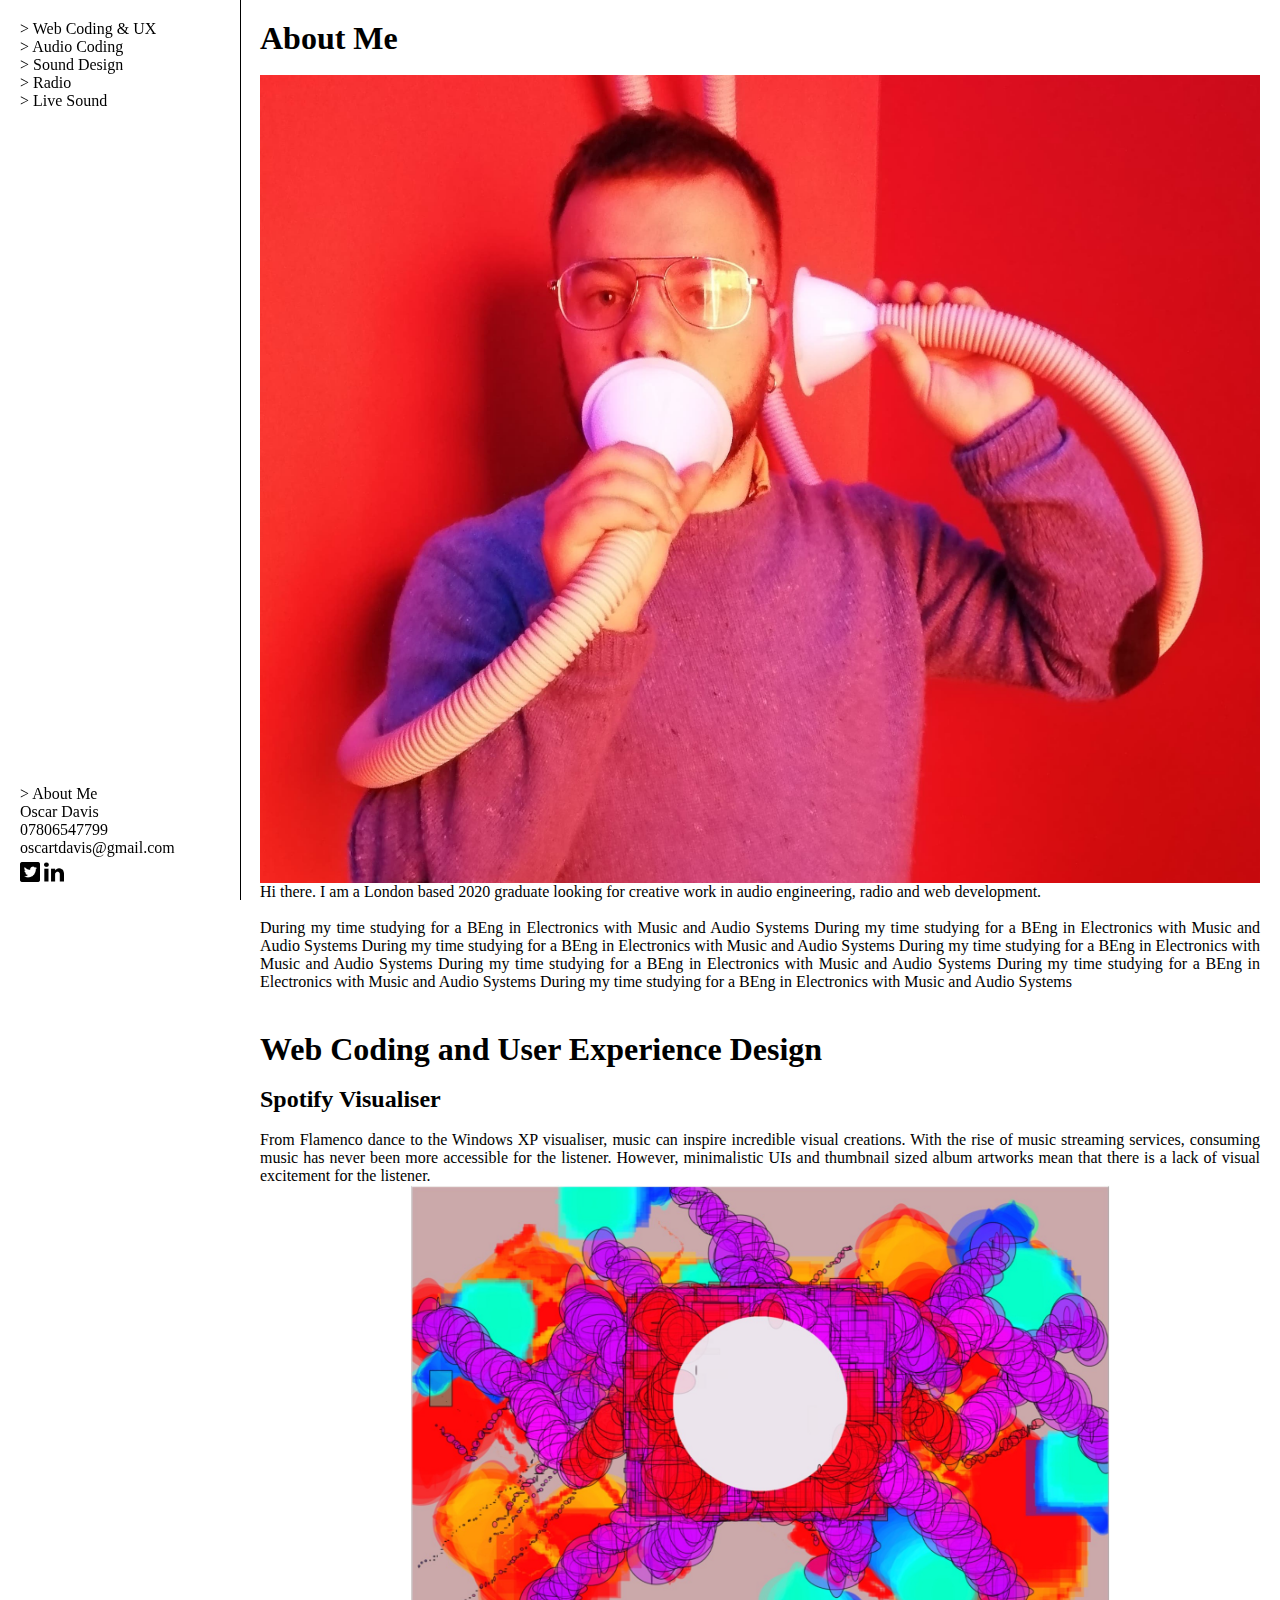
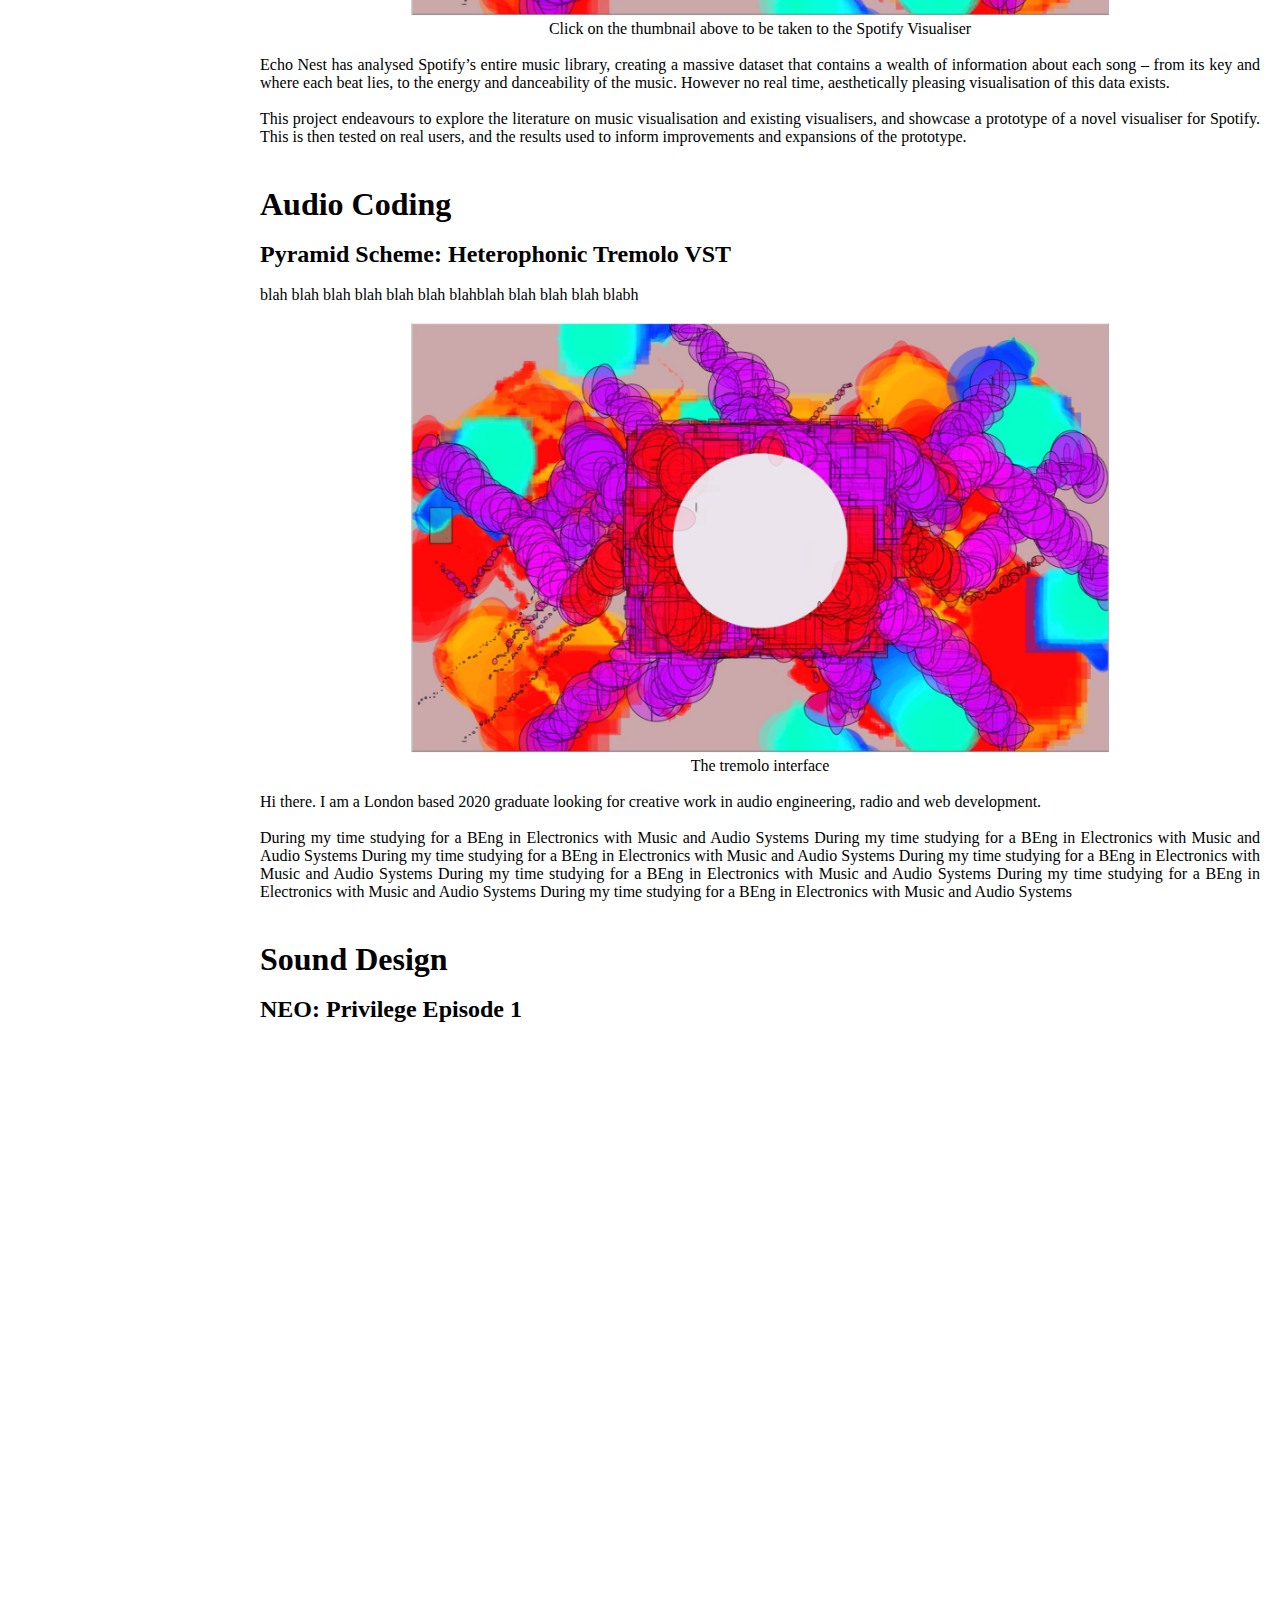
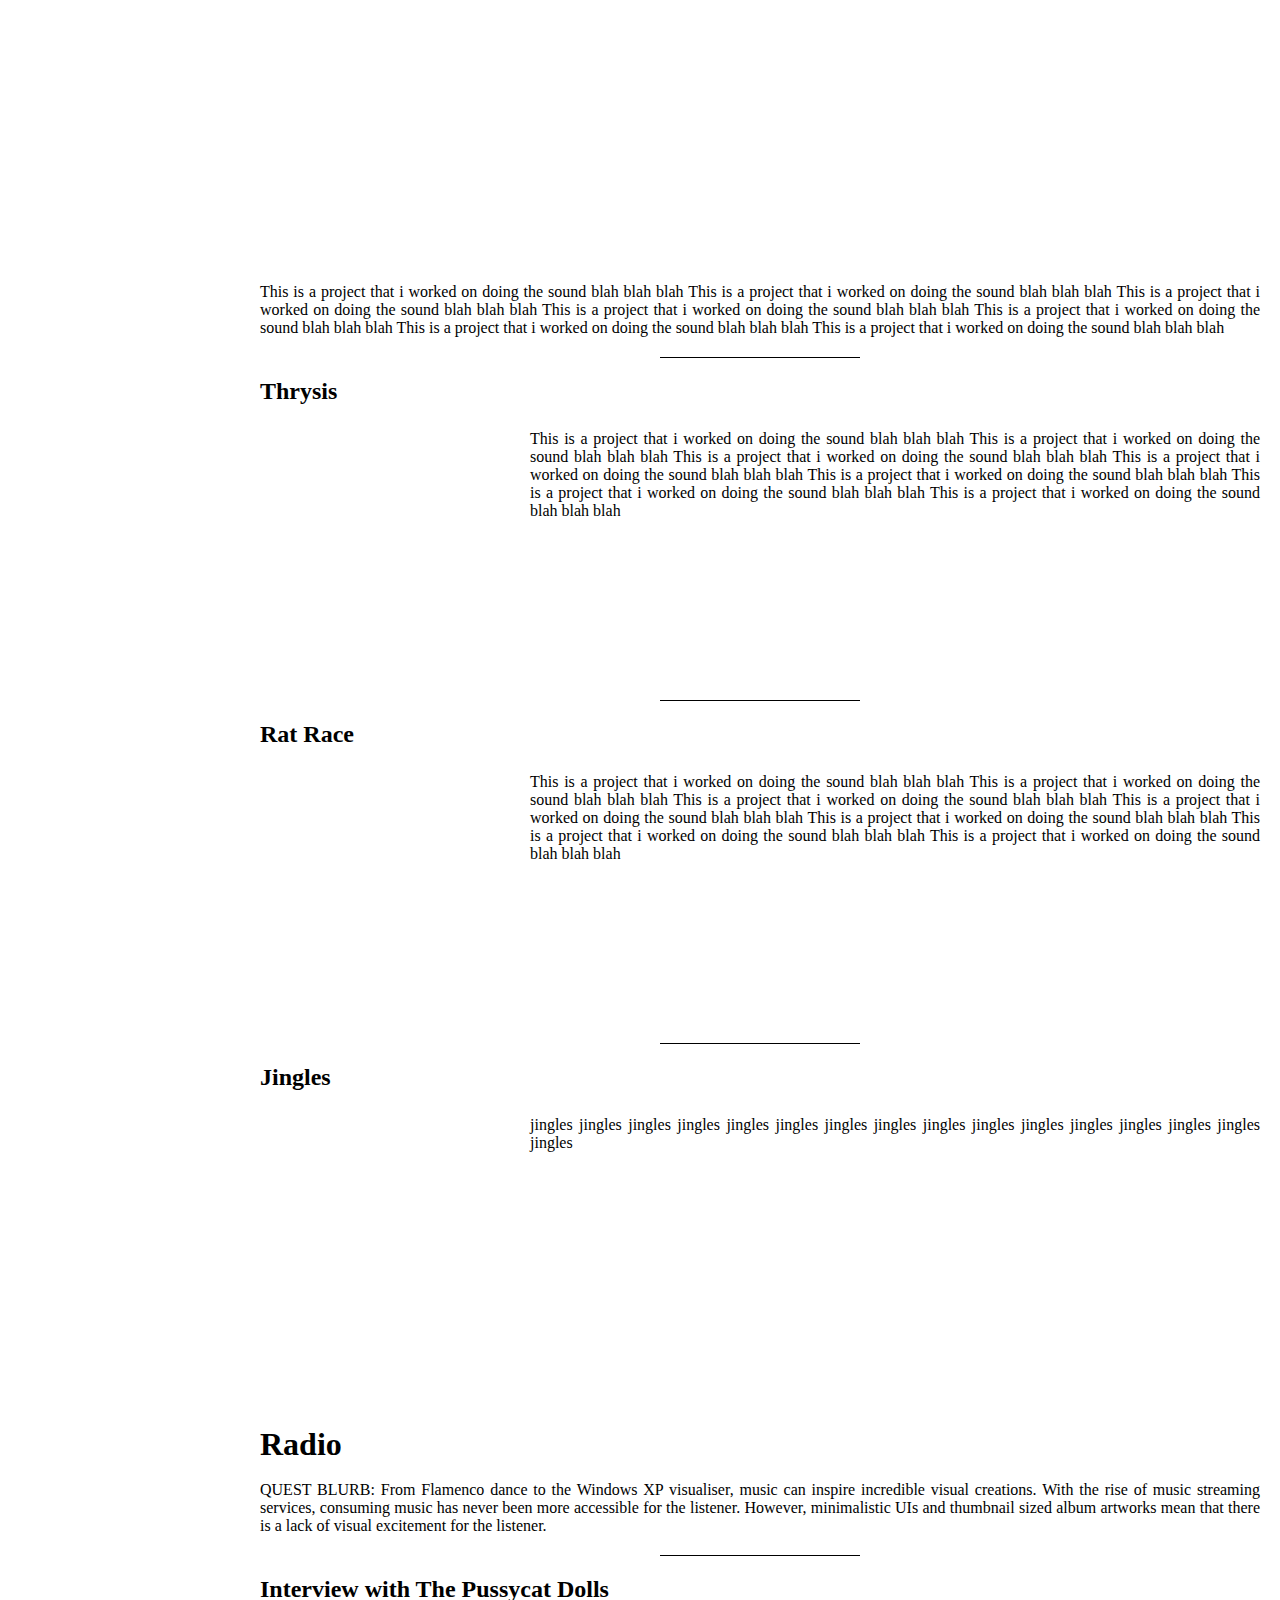
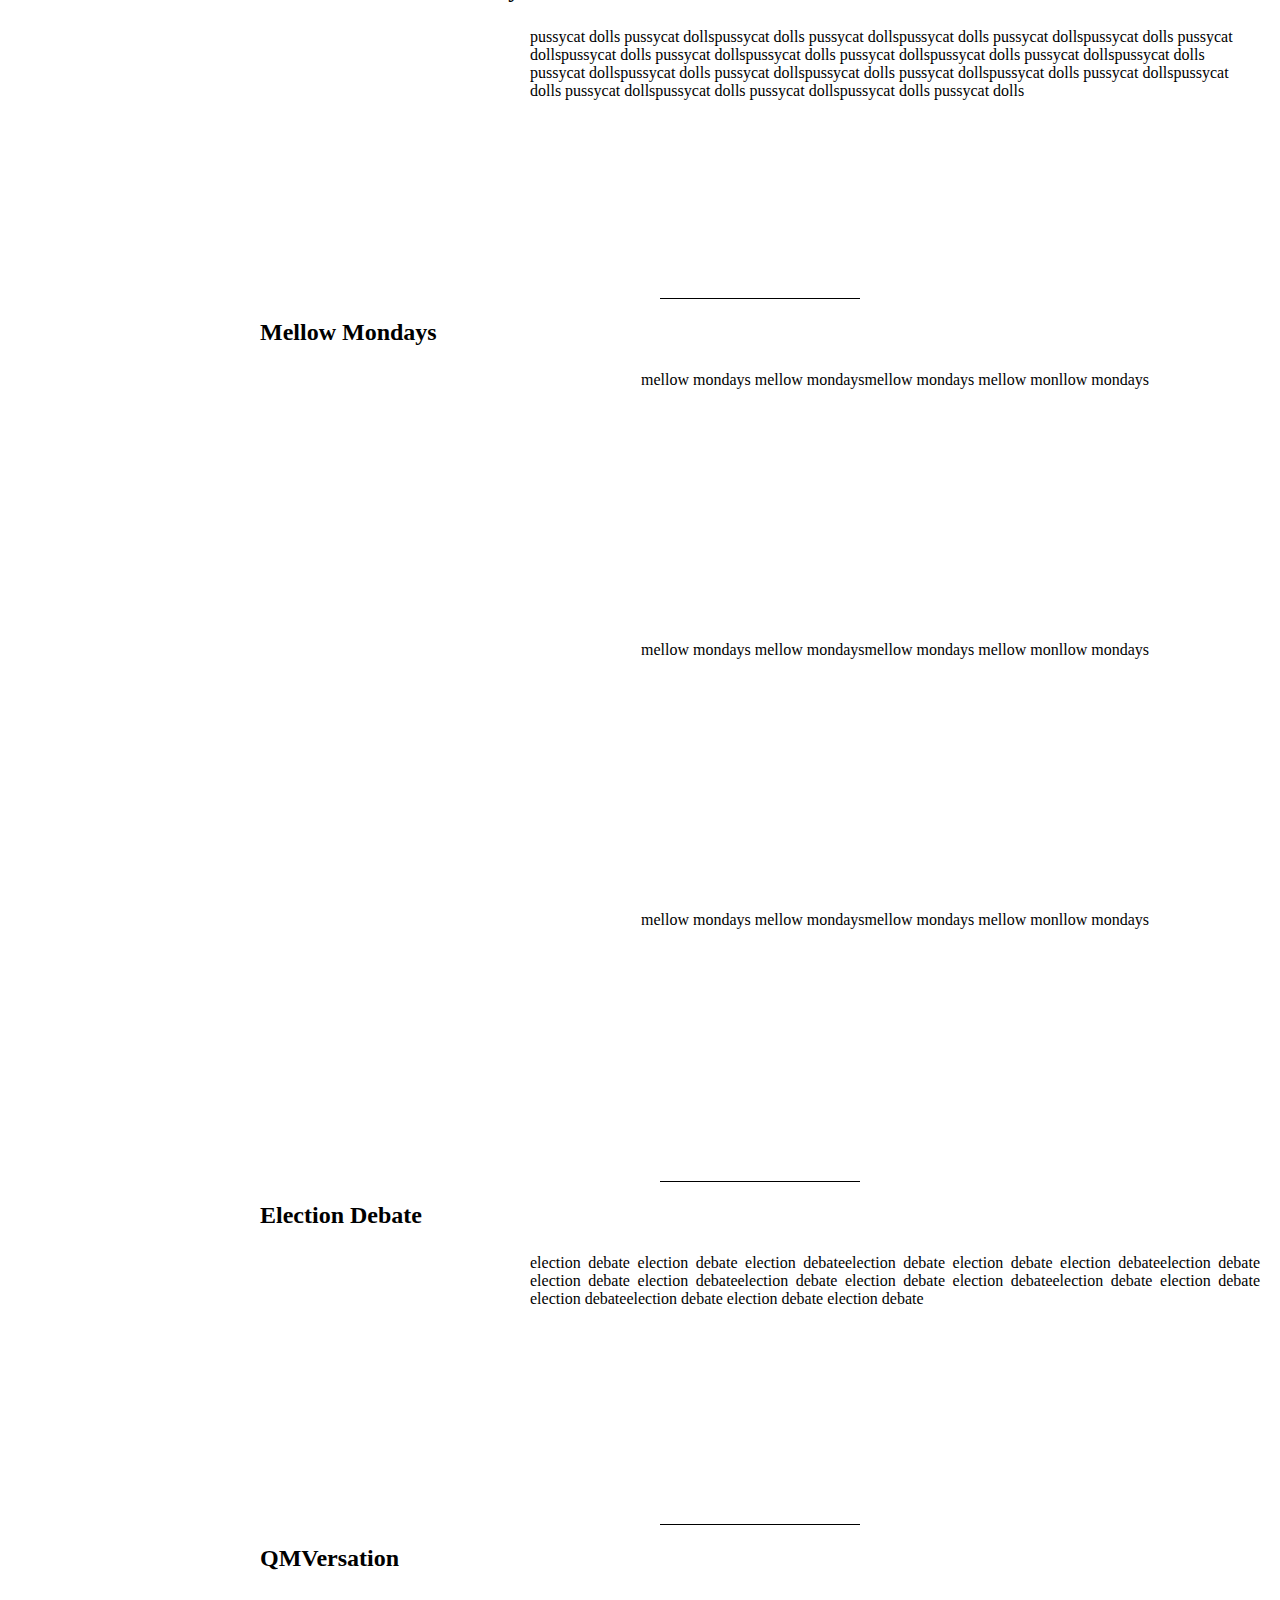
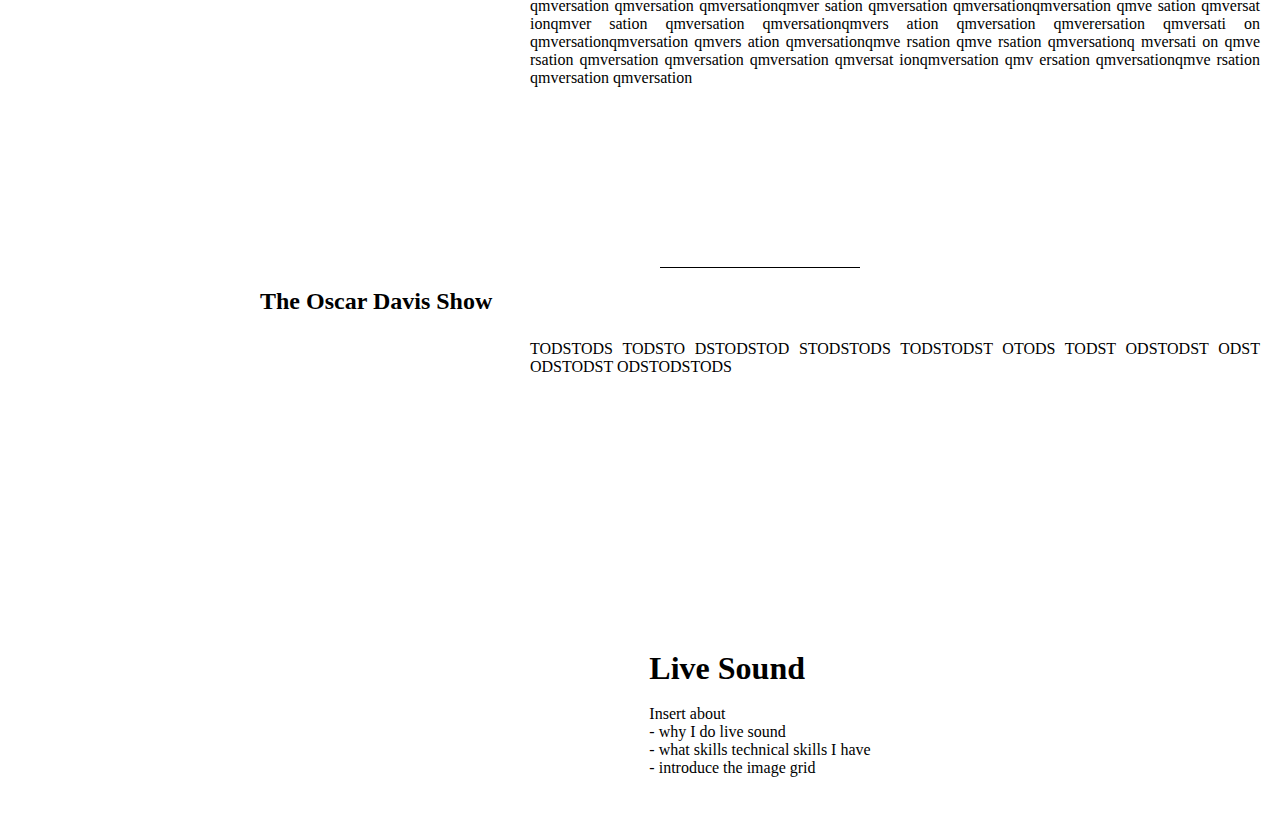
==== commit 7f63a322: "minor layout fix" ====
--- a/index.html
+++ b/index.html
@@ -47,6 +47,7 @@
                 <a href="http://spotvis.herokuapp.com/"><img src="/resources/spotify/movingColours.jpg" alt="" width="700"></a>
                 <br>
                 <p>Click on the thumbnail above to be taken to the Spotify Visualiser</p>
+                <br>
               </div>
             <p class="justify">
               Echo Nest has analysed Spotify’s entire music library, creating a massive dataset that contains a wealth of information about each song – from its key and where each beat lies, to the energy and danceability of the music.  However no real time, aesthetically pleasing visualisation of this data exists.
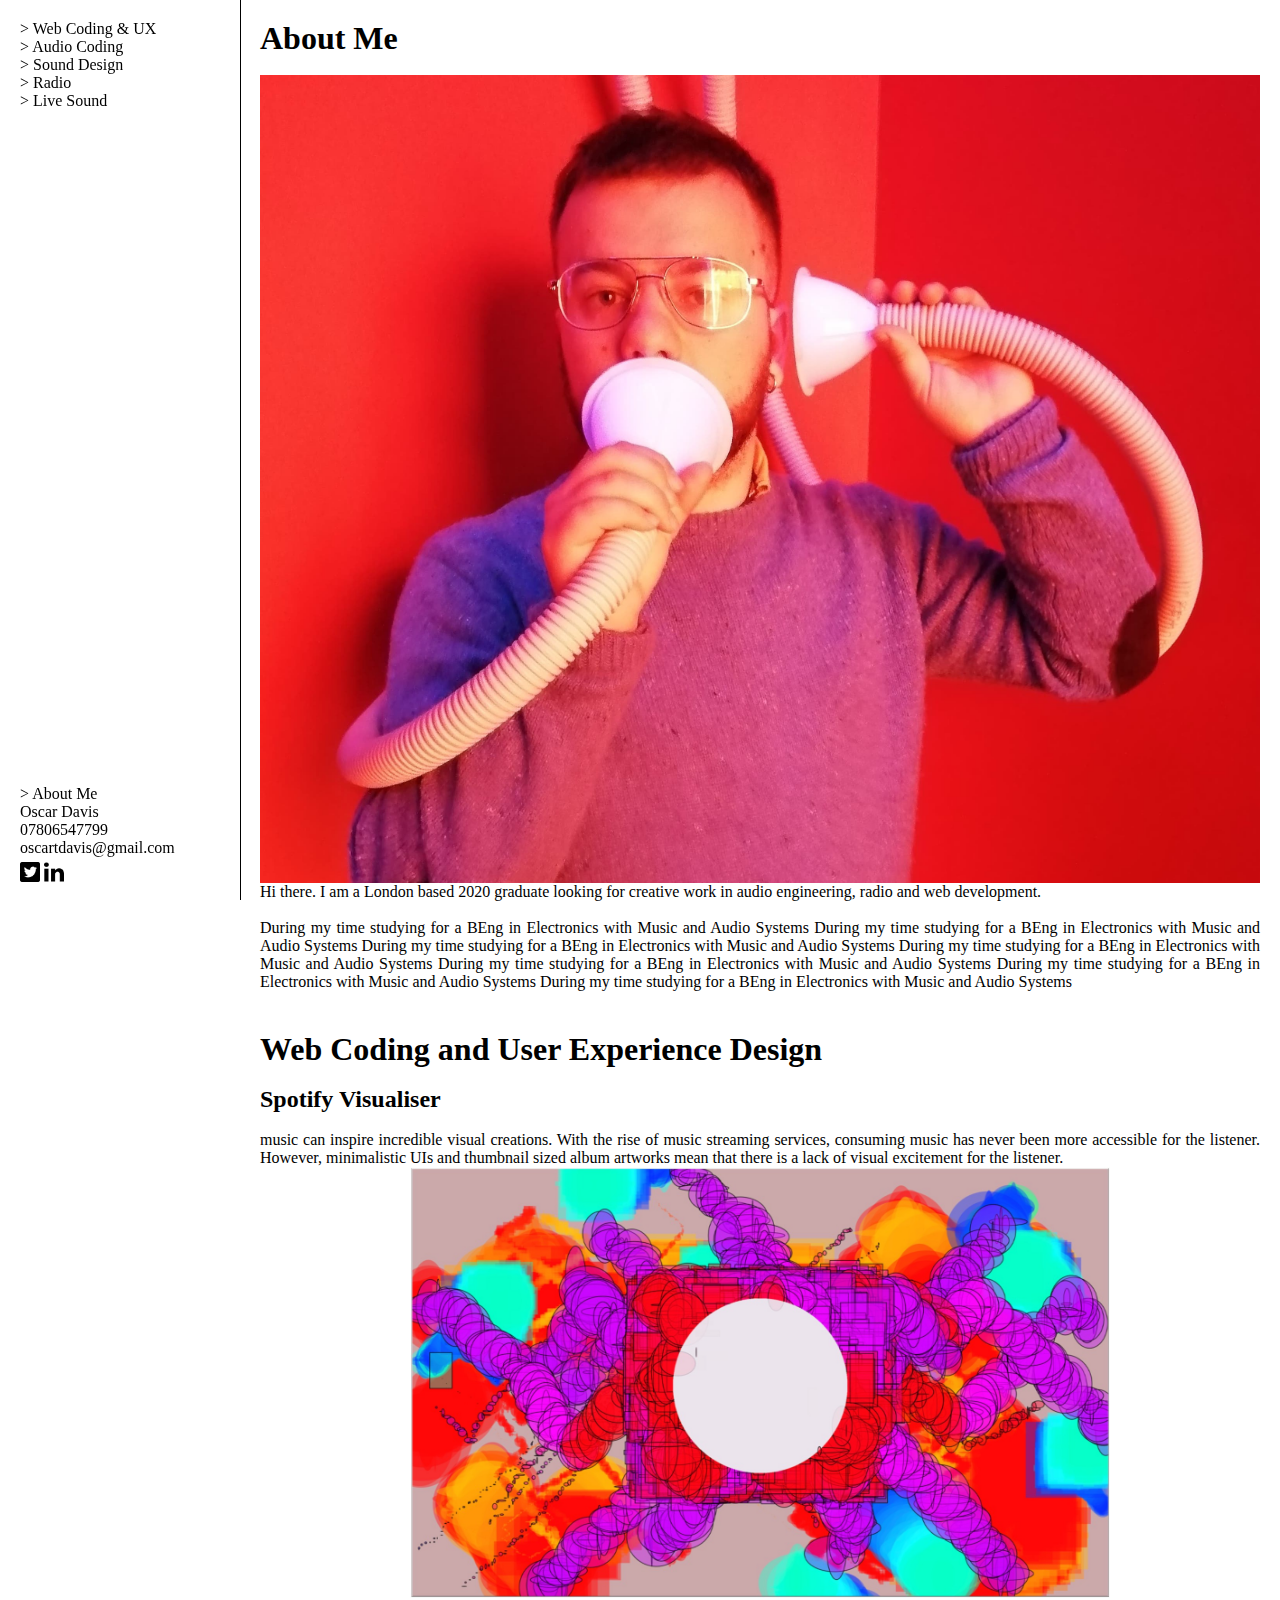
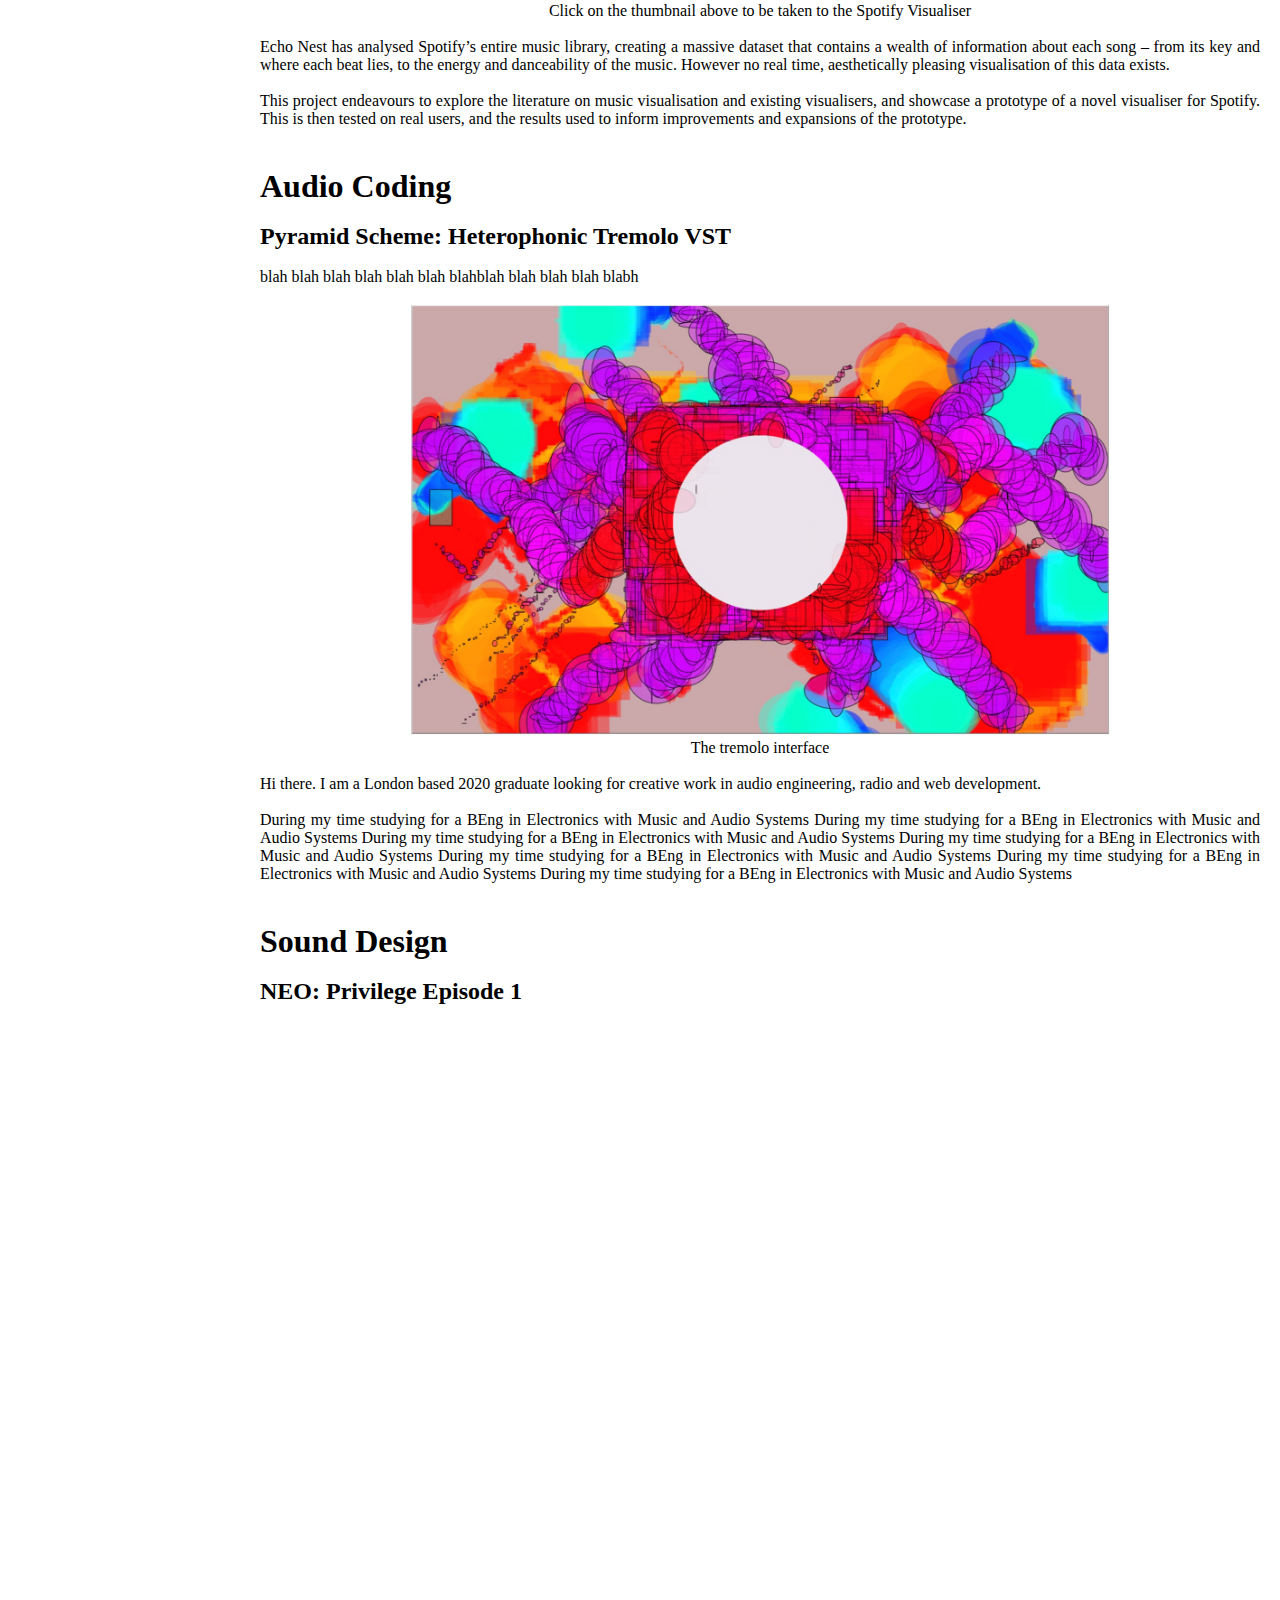
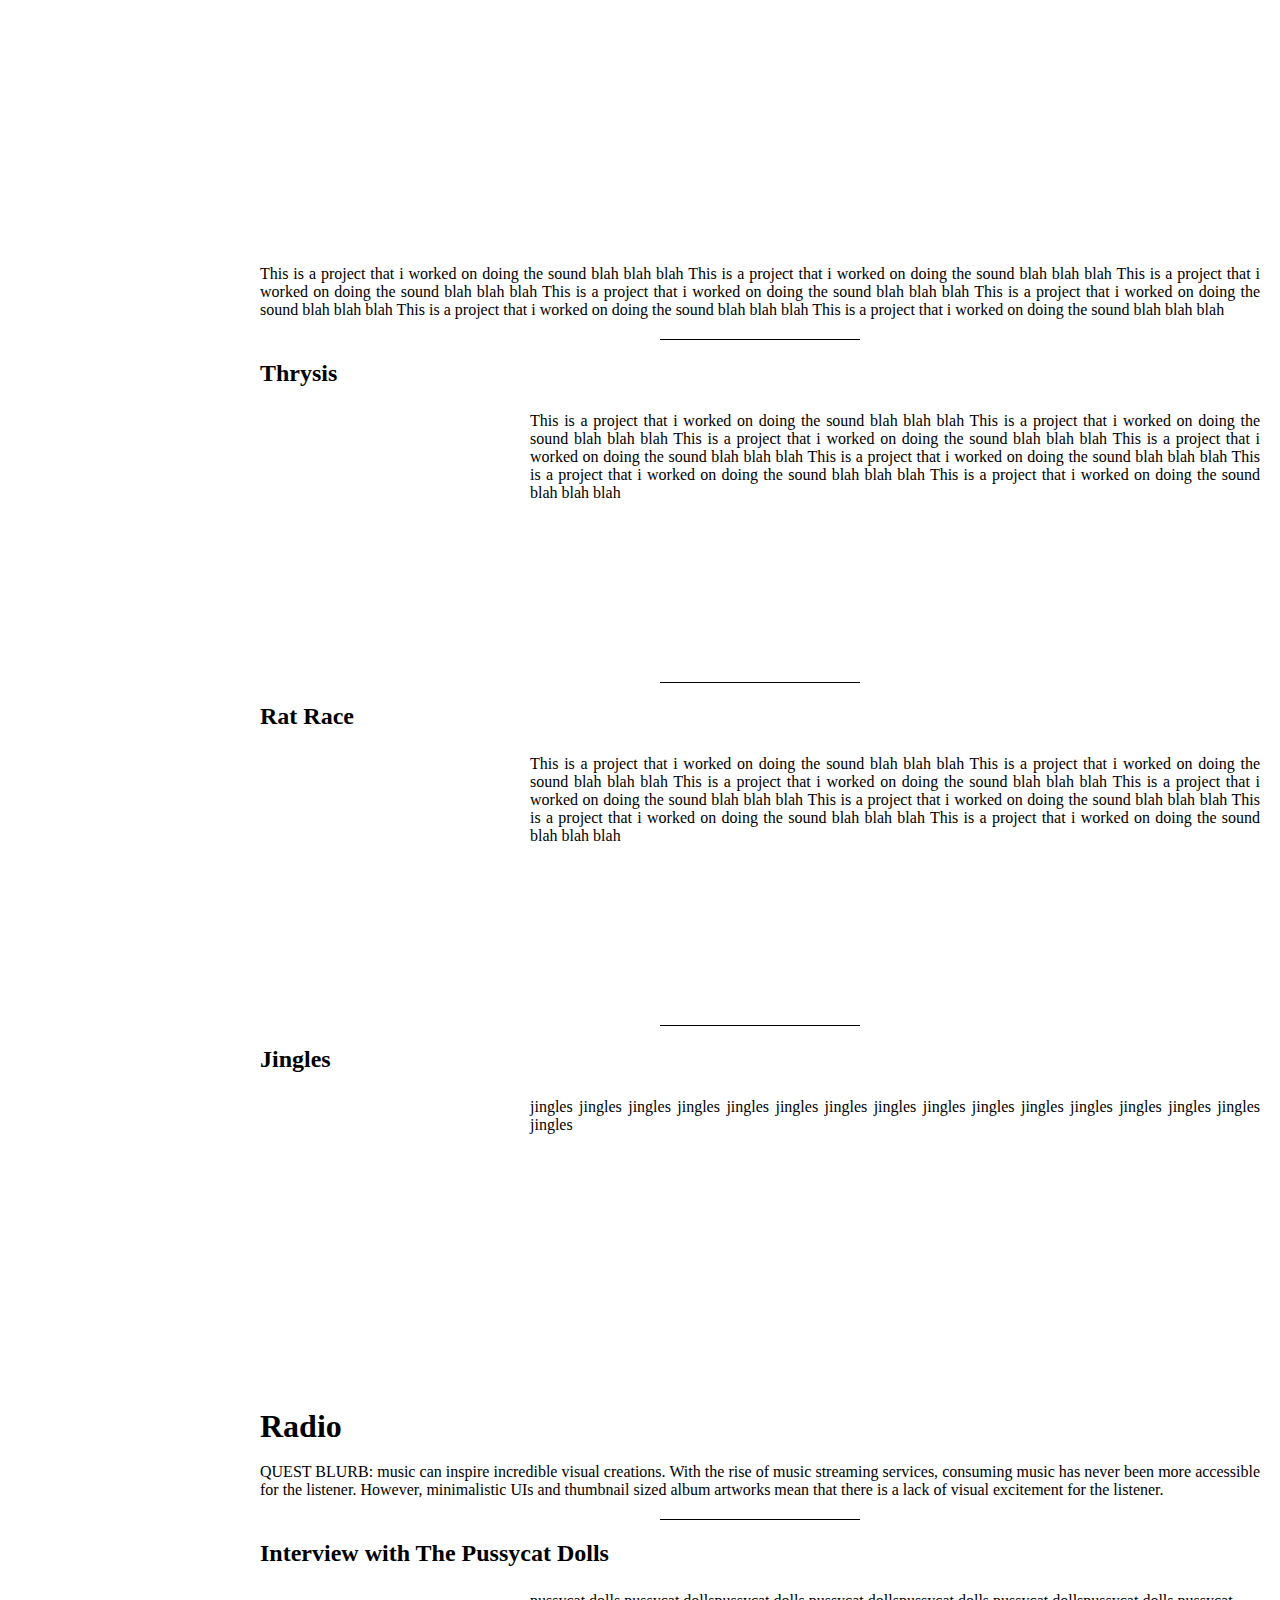
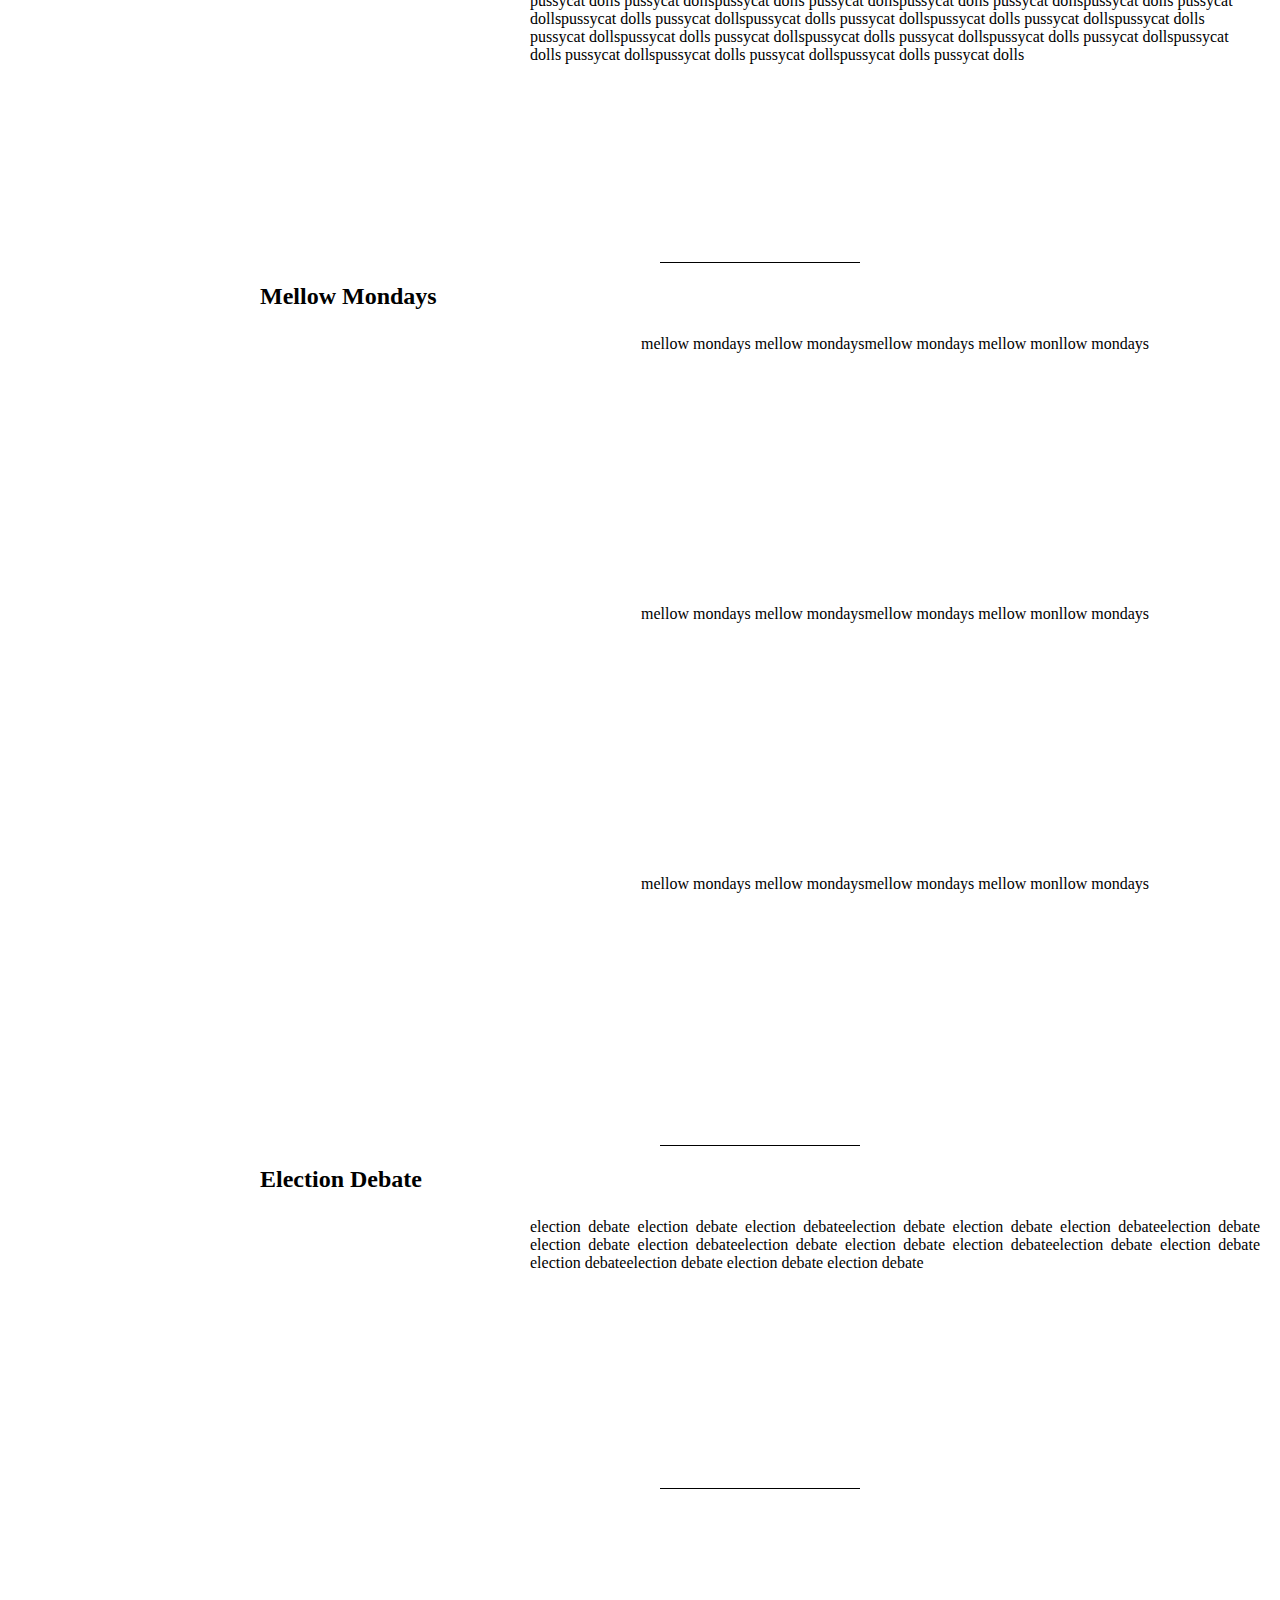
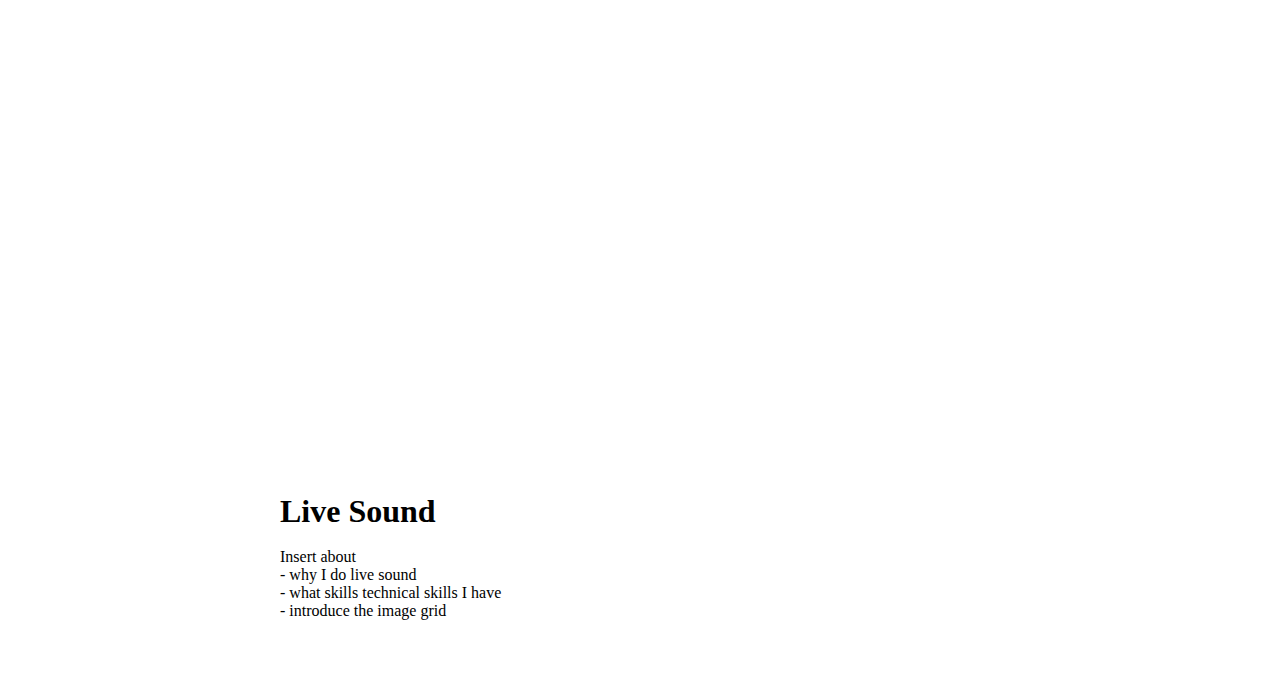
==== commit 78e9ad2b: "Update index.html" ====
--- a/index.html
+++ b/index.html
@@ -41,7 +41,7 @@
             <h3 class="heading">Web Coding and User Experience Design</h3><br>
             <h2 class="heading">Spotify Visualiser</h2><br>
             <p class="justify">
-              From Flamenco dance to the Windows XP visualiser, music can inspire incredible visual creations. With the rise of music streaming services, consuming music has never been more accessible for the listener. However, minimalistic UIs and thumbnail sized album artworks mean that there is a lack of visual excitement for the listener.
+              music can inspire incredible visual creations. With the rise of music streaming services, consuming music has never been more accessible for the listener. However, minimalistic UIs and thumbnail sized album artworks mean that there is a lack of visual excitement for the listener.
             </p>
               <div class="picContainer center">
                 <a href="http://spotvis.herokuapp.com/"><img src="/resources/spotify/movingColours.jpg" alt="" width="700"></a>
@@ -91,7 +91,7 @@
           <div id="radio" class="content"></p>
             <h3 class="heading">Radio</h3><br>
             <div class="radioGrid">
-              <p class="span2 justify">QUEST BLURB: From Flamenco dance to the Windows XP visualiser, music can inspire incredible visual creations. With the rise of music streaming services, consuming music has never been more accessible for the listener. However, minimalistic UIs and thumbnail sized album artworks mean that there is a lack of visual excitement for the listener.</p>
+              <p class="span2 justify">QUEST BLURB: music can inspire incredible visual creations. With the rise of music streaming services, consuming music has never been more accessible for the listener. However, minimalistic UIs and thumbnail sized album artworks mean that there is a lack of visual excitement for the listener.</p>
               <hr class="span2">
               <h2 class="span2">Interview with The Pussycat Dolls</h2>
                 <iframe width="100%" height="300" scrolling="no" frameborder="no" allow="autoplay" src="https://w.soundcloud.com/player/?url=https%3A//api.soundcloud.com/tracks/766887373&color=%23201b1b&hide_related=true&show_comments=false&show_user=true&show_reposts=false&show_teaser=false&visual=true"></iframe>
@@ -109,14 +109,6 @@
                 <iframe width="100%"  src="https://www.mixcloud.com/widget/iframe/?light=1&feed=%2Fogmog%2Fstudent-election-debate-041219%2F" frameborder="0" ></iframe>
                 <p class="justify">election debate election debate election debateelection debate election debate election debateelection debate election debate election debateelection debate election debate election debateelection debate election debate election debateelection debate election debate election debate</p>
                 <hr class="span2">
-              <h2 class="span2">QMVersation</h2>
-                <iframe src="https://open.spotify.com/embed-podcast/episode/2Lqz84UftRG4Z3lVnRrT8j" width="100%" height="200px" frameborder="0" allowtransparency="true" allow="encrypted-media"></iframe>
-                <p class="justify">qmversation qmversation qmversationqmver sation qmversation qmversationqmversation qmve sation qmversat ionqmver sation qmversation qmversationqmvers ation qmversation qmverersation qmversati  on qmversationqmversation qmvers ation qmversationqmve rsation qmve rsation qmversationq mversati on qmve rsation qmversation qmversation qmversation qmversat ionqmversation qmv ersation qmversationqmve rsation qmversation qmversation</p>
-                <hr class="span2">
-              <h2 class="span2">The Oscar Davis Show</h2>
-                <iframe width="100%" height="400" src="https://www.mixcloud.com/widget/iframe/?light=1&feed=%2Fogmog%2Fthe-oscar-davis-show-episode-1-011018%2F" frameborder="0" ></iframe>
-                <p class="justify">TODSTODS TODSTO DSTODSTOD STODSTODS TODSTODST OTODS TODST ODSTODST ODST ODSTODST ODSTODSTODS</p>
-              </div>
           </div>
           <div id="live" class="content"></p>
             <h3 class="heading">Live Sound</h3><br>
